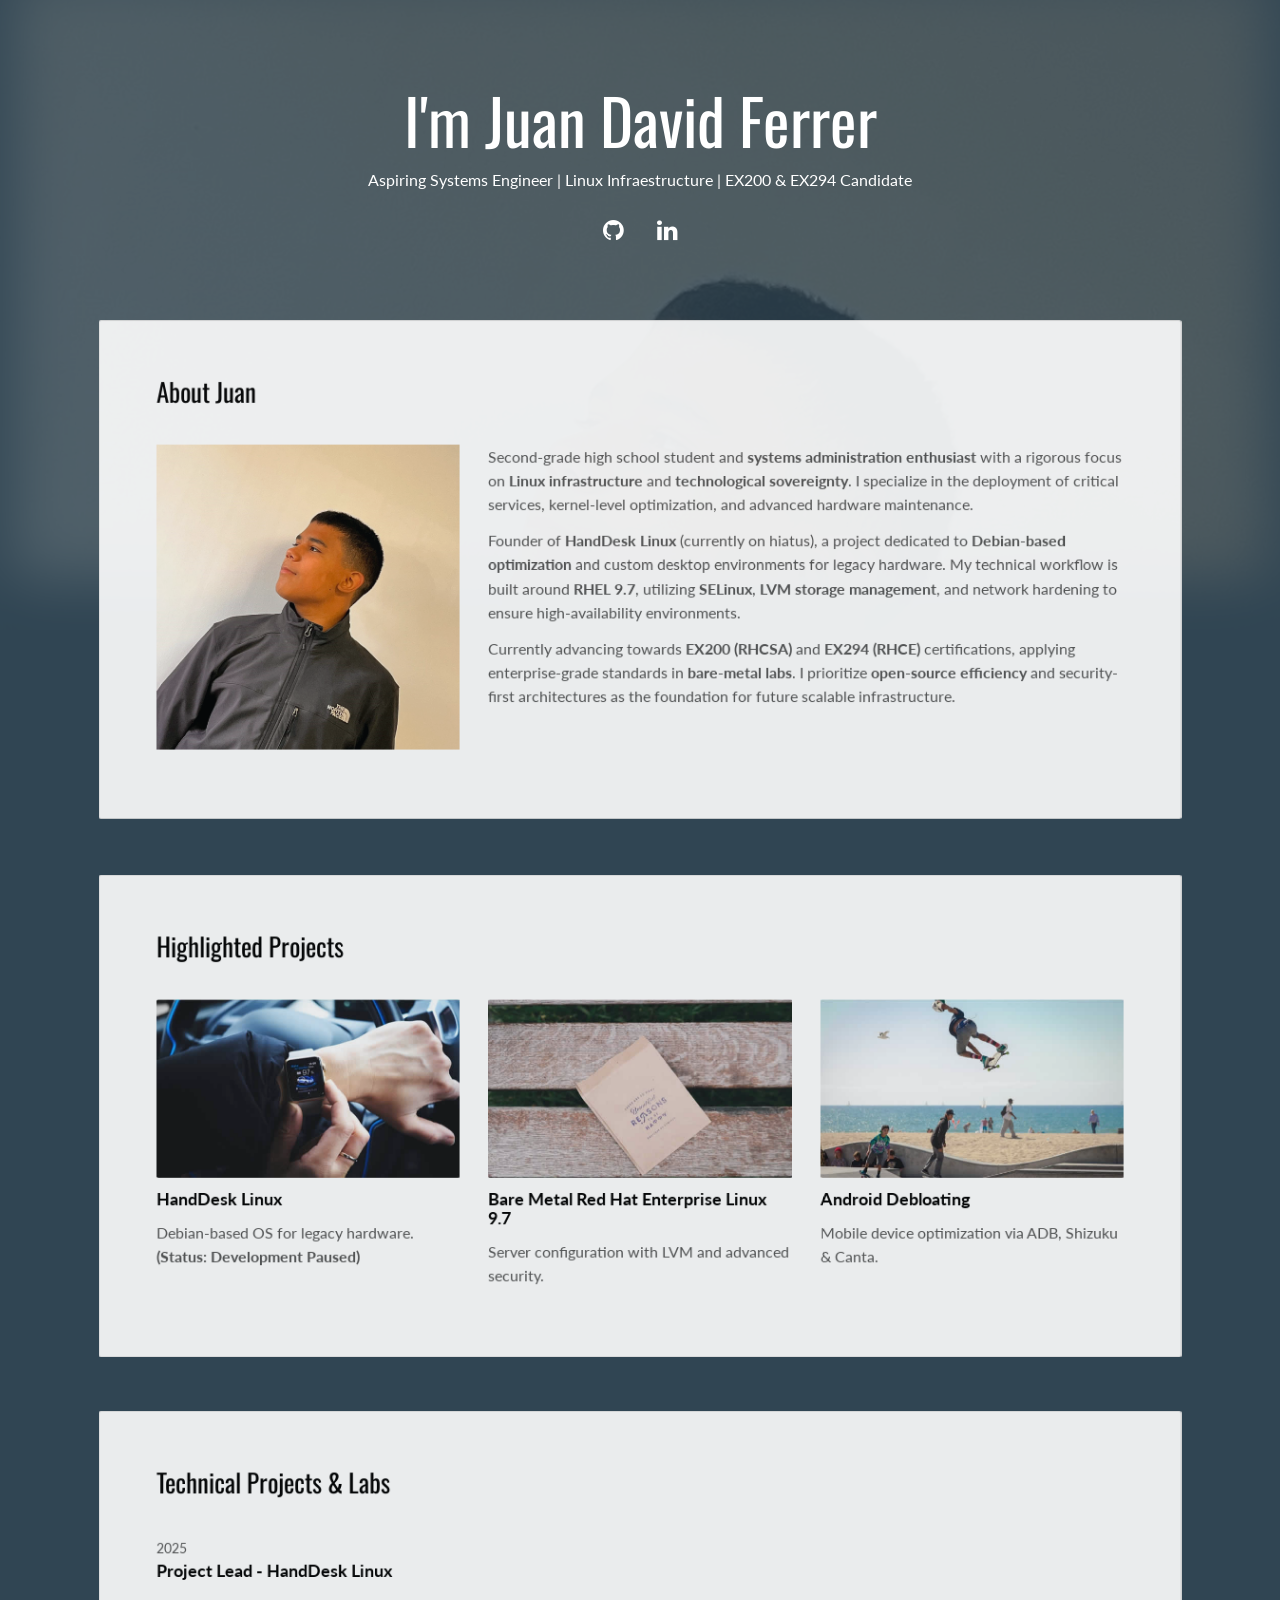
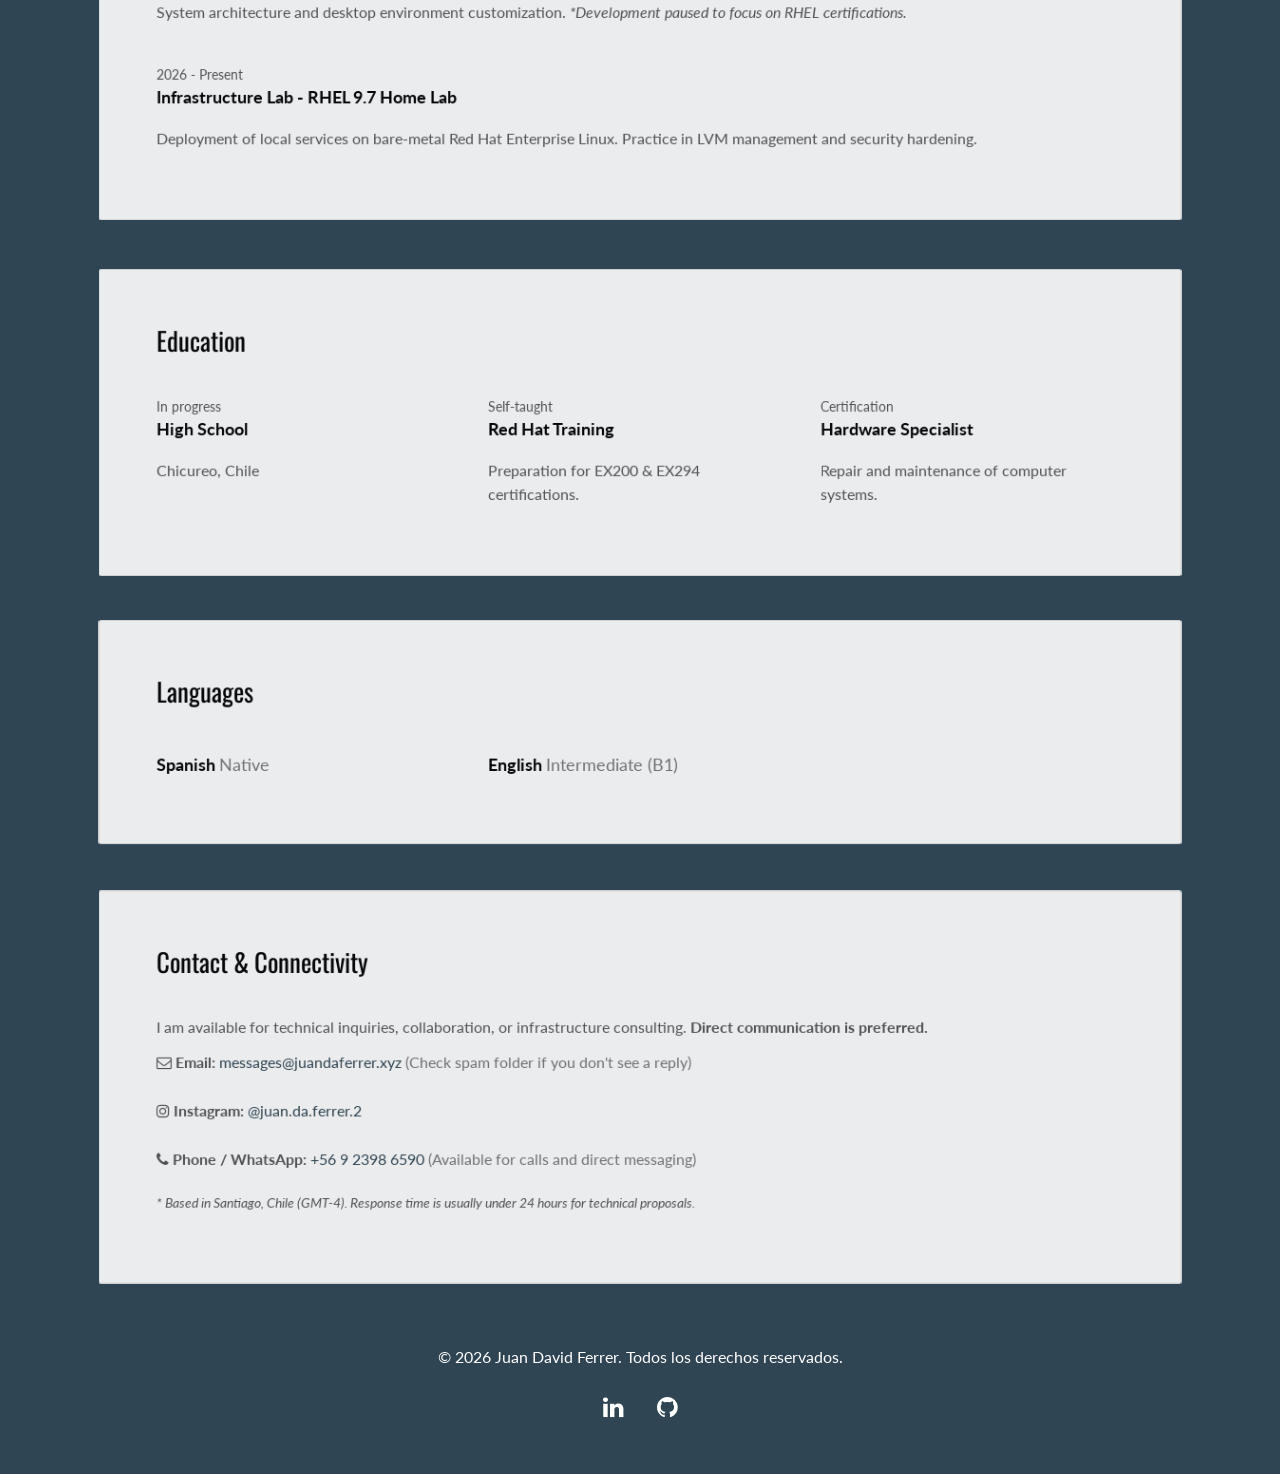
==== index.html @ 6fca6516 "Update index.html" ====
<!DOCTYPE html>
<html lang="en">

<head>
  <meta charset="UTF-8">
  <meta content="IE=edge" http-equiv="X-UA-Compatible">
  <meta content="width=device-width,initial-scale=1" name="viewport">
  <meta content="Professional Portfolio of Juan David - SysAdmin & Red Hat Engineer Candidate" name="description">
  <meta name="google" content="notranslate" />
  <title>Juan David | SysAdmin & Linux Specialist</title>

  <link rel="apple-touch-icon" sizes="180x180" href="./assets/apple-icon-180x180.png">
  <link href="./assets/favicon.ico" rel="icon">
  <link href="./main.d8e0d294.css" rel="stylesheet">
</head>
<body class="">

  <div class="background-color-layer" style="background-image: url('assets/images/img-01.jpg')"></div>
  <main class="content-wrapper">
    <header class="white-text-container section-container">
      <div class="text-center">
        <h1>I'm Juan David Ferrer</h1>
        <p>Aspiring Systems Engineer | Linux Infraestructure |  EX200 & EX294  Candidate</p>
        <p>
          <a class="fa-icon fa-icon-2x" href="https://github.com/" title="GitHub">
            <i class="fa fa-github"></i>
          </a>
          <a class="fa-icon fa-icon-2x" href="https://linkedin.com/" title="LinkedIn">
            <i class="fa fa-linkedin"></i>
          </a>
        </p>
      </div>
    </header>

    <div class="container">
      <div class="row">
        <div class="col-xs-12">

          <div class="card">
            <div class="card-block">
              <h2>About Juan</h2>
              <div class="row">
                <div class="col-md-4">
                  <p><img src="./assets/images/img-01.jpg" class="img-responsive" alt="Juan David Ferrer"></p>
                </div>
                  <div class="col-md-8">
                <p>
                  Second-grade high school student and <strong>systems administration enthusiast</strong> with a rigorous focus on 
                  <strong>Linux infrastructure</strong> and <strong>technological sovereignty</strong>. I specialize in the 
                  deployment of critical services, kernel-level optimization, and advanced hardware maintenance.
                </p>
                <p>
                Founder of <strong>HandDesk Linux</strong> (currently on hiatus), a project dedicated to <strong>Debian-based 
                optimization</strong> and custom desktop environments for legacy hardware. My technical workflow is built 
                around <strong>RHEL 9.7</strong>, utilizing <strong>SELinux</strong>, <strong>LVM storage management</strong>, 
                and network hardening to ensure high-availability environments.
                </p>
                <p>
                  Currently advancing towards <strong>EX200 (RHCSA)</strong> and <strong>EX294 (RHCE)</strong> certifications, 
                  applying enterprise-grade standards in <strong>bare-metal labs</strong>. I prioritize <strong>open-source 
                  efficiency</strong> and security-first architectures as the foundation for future scalable infrastructure.
                  </p>
                </div>
              </div>
            </div>
          </div>

          <div class="card">
            <div class="card-block">
              <h2>Highlighted Projects</h2>
              <div class="row">
                <div class="col-md-4">
                  <img src="./assets/images/img-02.jpg" class="img-responsive" alt="HandDesk Linux">
                  <h3 class="h5">HandDesk Linux</h3>
                  <p>Debian-based OS for legacy hardware. <strong>(Status: Development Paused)</strong></p>
                </div>
                <div class="col-md-4">
                  <img src="./assets/images/img-03.jpg" class="img-responsive" alt="RHEL Server">
                  <h3 class="h5">Bare Metal Red Hat Enterprise Linux 9.7</h3>
                  <p>Server configuration with LVM and advanced security.</p>
                </div>
                <div class="col-md-4">
                  <img src="./assets/images/img-04.jpg" class="img-responsive" alt="Android Modding">
                  <h3 class="h5">Android Debloating</h3>
                  <p>Mobile device optimization via ADB, Shizuku & Canta.</p>
                </div>
              </div>
            </div>
          </div>

            <div class="card">
              <div class="card-block">
                <h2>Technical Projects & Labs</h2>
                  <div class="work-experience">
                  <small class="date">2025</small>
                   <h3 class="h5 date-title">Project Lead - <strong>HandDesk Linux</strong></h3>
                     <p>System architecture and desktop environment customization. <em>*Development paused to focus on RHEL certifications.</em></p>
                    </div>
                     <div class="work-experience">
                       <small class="date">2026 - Present</small>
                     <h3 class="h5 date-title">Infrastructure Lab - <strong>RHEL 9.7 Home Lab</strong></h3>
                   <p>Deployment of local services on bare-metal Red Hat Enterprise Linux. Practice in LVM management and security hardening.</p>
                </div>

              </div> 
            </div> <div class="card">
              <div class="card-block">
                <h2>Education</h2>
                <div class="row">
                  <div class="col-md-4">
                    <div class="education-experience">
                      <small class="date">In progress</small>
                      <h3 class="h5 date-title">High School</h3>
                      <p>Chicureo, Chile</p>
                    </div>
                  </div>
                  <div class="col-md-4">
                    <div class="education-experience">
                      <small class="date">Self-taught</small>
                      <h3 class="h5 date-title">Red Hat Training</h3>
                      <p>Preparation for EX200 & EX294 certifications.</p>
                    </div>
                  </div>
                  <div class="col-md-4">
                    <div class="education-experience">
                      <small class="date">Certification</small>
                      <h3 class="h5 date-title">Hardware Specialist</h3>
                      <p>Repair and maintenance of computer systems.</p>
                    </div>
                  </div>
                </div>
              </div>
            </div>
            
            <div class="card">
              <div class="card-block">
                <h2>Languages</h2>
                <div class="row">
                  <div class="col-md-4">
                    <div class="language-experience">
                      <h3 class="h5">Spanish <small>Native</small></h3>
                    </div>
                  </div>
                  <div class="col-md-4">
                    <div class="language-experience">
                      <h3 class="h5">English <small>Intermediate (B1)</small></h3>
                    </div>
                  </div>
                </div>
              </div>
            </div>
          <div class="card">
            <div class="card-block">
              <h2>Contact & Connectivity</h2>
              <div class="row">
                <div class="col-md-12">
                  <p>I am available for technical inquiries, collaboration, or infrastructure consulting. <strong>Direct communication is preferred.</strong></p>
                  
                  <ul class="list-unstyled">
                    <li>
                      <i class="fa fa-envelope-o" aria-hidden="true"></i>
                      <strong> Email:</strong> <a href="mailto:messages@juandaferrer.xyz">messages@juandaferrer.xyz</a> 
                      <span class="text-muted">(Check spam folder if you don't see a reply)</span>
                    </li>
                    <br>
                    <li>
                      <i class="fa fa-instagram" aria-hidden="true"></i>
                      <strong> Instagram:</strong> <a href="https://instagram.com/juan.da.ferrer.2" target="_blank">@juan.da.ferrer.2</a>
                    </li>
                    <br>
                    <li>
                      <i class="fa fa-phone" aria-hidden="true"></i>
                      <strong> Phone / WhatsApp:</strong> <a href="tel:+56923986590">+56 9 2398 6590</a> 
                      <span class="text-muted">(Available for calls and direct messaging)</span>
                    </li>
                  </ul>

                  <div class="work-experience" style="margin-top: 20px;">
                    <p><small><em>* Based in Santiago, Chile (GMT-4). Response time is usually under 24 hours for technical proposals.</em></small></p>
                  </div>
                </div>
              </div>
            </div>
          </div>

        </div>
      </div>
    </div>
  </main>

  <footer class="footer-container white-text-container text-center">
    <div class="container">
      <div class="row">
        <div class="col-xs-12">
          <p>© 2026 Juan David Ferrer. Todos los derechos reservados.</p>
          <p>
            <a class="fa-icon fa-icon-2x" href="https://linkedin.com/" title="LinkedIn">
              <i class="fa fa-linkedin"></i>
            </a>
            <a class="fa-icon fa-icon-2x" href="https://github.com/" title="GitHub">
              <i class="fa fa-github"></i>
            </a>
          </p>
        </div>
      </div>
    </div>
  </footer>

  <script>
    document.addEventListener("DOMContentLoaded", function (event) {
      scrollRevelation('.card');
    });
  </script>
  <script type="text/javascript" src="./main.bc58148c.js"></script>
</body>
</html>
---- main.d8e0d294.css ----
@import url(https://fonts.googleapis.com/css?family=Lato:400,700|Oswald);@import url(https://maxcdn.bootstrapcdn.com/font-awesome/4.7.0/css/font-awesome.min.css);/*!
 * Bootstrap v3.3.7 (http://getbootstrap.com)
 * Copyright 2011-2016 Twitter, Inc.
 * Licensed under MIT (https://github.com/twbs/bootstrap/blob/master/LICENSE)
 */
/*! normalize.css v3.0.3 | MIT License | github.com/necolas/normalize.css */html{font-family:sans-serif;-ms-text-size-adjust:100%;-webkit-text-size-adjust:100%}body{margin:0}article,aside,details,figcaption,figure,footer,header,hgroup,main,menu,nav,section,summary{display:block}audio,canvas,progress,video{display:inline-block;vertical-align:baseline}audio:not([controls]){display:none;height:0}[hidden],template{display:none}a{background-color:transparent}a:active,a:hover{outline:0}abbr[title]{border-bottom:1px dotted}b,strong{font-weight:700}dfn{font-style:italic}h1{font-size:2em;margin:.67em 0}mark{background:#ff0;color:#000}small{font-size:80%}sub,sup{font-size:75%;line-height:0;position:relative;vertical-align:baseline}sup{top:-.5em}sub{bottom:-.25em}img{border:0}svg:not(:root){overflow:hidden}figure{margin:1em 40px}hr{box-sizing:content-box;height:0}pre{overflow:auto}code,kbd,pre,samp{font-family:monospace,monospace;font-size:1em}button,input,optgroup,select,textarea{color:inherit;font:inherit;margin:0}button{overflow:visible}button,select{text-transform:none}button,html input[type=button],input[type=reset],input[type=submit]{-webkit-appearance:button;cursor:pointer}button[disabled],html input[disabled]{cursor:default}button::-moz-focus-inner,input::-moz-focus-inner{border:0;padding:0}input{line-height:normal}input[type=checkbox],input[type=radio]{box-sizing:border-box;padding:0}input[type=number]::-webkit-inner-spin-button,input[type=number]::-webkit-outer-spin-button{height:auto}input[type=search]{-webkit-appearance:textfield;box-sizing:content-box}input[type=search]::-webkit-search-cancel-button,input[type=search]::-webkit-search-decoration{-webkit-appearance:none}fieldset{border:1px solid silver;margin:0 2px;padding:.35em .625em .75em}textarea{overflow:auto}optgroup{font-weight:700}table{border-collapse:collapse;border-spacing:0}td,th{padding:0}

/*! Source: https://github.com/h5bp/html5-boilerplate/blob/master/src/css/main.css */@media print{*,:after,:before{background:transparent!important;color:#000!important;box-shadow:none!important;text-shadow:none!important}a,a:visited{text-decoration:underline}a[href]:after{content:" (" attr(href) ")"}abbr[title]:after{content:" (" attr(title) ")"}a[href^="#"]:after,a[href^="javascript:"]:after{content:""}blockquote,pre{border:1px solid #999;page-break-inside:avoid}thead{display:table-header-group}img,tr{page-break-inside:avoid}img{max-width:100%!important}h2,h3,p{orphans:3;widows:3}h2,h3{page-break-after:avoid}.navbar{display:none}.btn>.caret,.dropup>.btn>.caret{border-top-color:#000!important}.label{border:1px solid #000}.table{border-collapse:collapse!important}.table td,.table th{background-color:#fff!important}.table-bordered td,.table-bordered th{border:1px solid #ddd!important}}*,:after,:before{-webkit-box-sizing:border-box;-moz-box-sizing:border-box;box-sizing:border-box}html{font-size:10px;-webkit-tap-highlight-color:transparent}body{font-family:Lato,Helvetica,Arial,sans-serif;font-size:16px;line-height:1.58;color:#555;background-color:#fff}button,input,select,textarea{font-family:inherit;font-size:inherit;line-height:inherit}a{color:#304553;text-decoration:none}a:focus,a:hover{color:#b30043;text-decoration:underline}a:focus{outline:5px auto -webkit-focus-ring-color;outline-offset:-2px}figure{margin:0}img{vertical-align:middle}.img-responsive{display:block;max-width:100%;height:auto}.img-rounded{border-radius:6px}.img-thumbnail{padding:4px;line-height:1.58;background-color:#fff;border:1px solid #ddd;border-radius:4px;-webkit-transition:all .2s ease-in-out;-o-transition:all .2s ease-in-out;transition:all .2s ease-in-out;display:inline-block;max-width:100%;height:auto}.img-circle{border-radius:50%}hr{margin-top:25px;margin-bottom:25px;border:0;border-top:1px solid #eee}.sr-only{position:absolute;width:1px;height:1px;margin:-1px;padding:0;overflow:hidden;clip:rect(0,0,0,0);border:0}.sr-only-focusable:active,.sr-only-focusable:focus{position:static;width:auto;height:auto;margin:0;overflow:visible;clip:auto}[role=button]{cursor:pointer}.h1,.h2,.h3,.h4,.h5,.h6,h1,h2,h3,h4,h5,h6{font-family:Oswald,Helvetica,Arial,sans-serif;font-weight:400;line-height:1.1;color:#000}.h1 .small,.h1 small,.h2 .small,.h2 small,.h3 .small,.h3 small,.h4 .small,.h4 small,.h5 .small,.h5 small,.h6 .small,.h6 small,h1 .small,h1 small,h2 .small,h2 small,h3 .small,h3 small,h4 .small,h4 small,h5 .small,h5 small,h6 .small,h6 small{font-weight:400;line-height:1;color:#777}.h1,.h2,.h3,h1,h2,h3{margin-top:25px;margin-bottom:12.5px}.h1 .small,.h1 small,.h2 .small,.h2 small,.h3 .small,.h3 small,h1 .small,h1 small,h2 .small,h2 small,h3 .small,h3 small{font-size:65%}.h4,.h5,.h6,h4,h5,h6{margin-top:12.5px;margin-bottom:12.5px}.h4 .small,.h4 small,.h5 .small,.h5 small,.h6 .small,.h6 small,h4 .small,h4 small,h5 .small,h5 small,h6 .small,h6 small{font-size:75%}.h1,h1{font-size:63px}.h2,h2{font-size:27px}.h3,.h4,h3,h4{font-size:20px}.h5,h5{font-size:18px}.h6,h6{font-size:14px}p{margin:0 0 12.5px}.lead{margin-bottom:25px;font-size:18px;font-weight:300;line-height:1.4}@media (min-width:768px){.lead{font-size:24px}}.small,small{font-size:87%}.mark,mark{background-color:#fcf8e3;padding:.2em}.text-left{text-align:left}.text-right{text-align:right}.text-center{text-align:center}.text-justify{text-align:justify}.text-nowrap{white-space:nowrap}.text-lowercase{text-transform:lowercase}.initialism,.text-uppercase{text-transform:uppercase}.text-capitalize{text-transform:capitalize}.text-muted{color:#777}.text-primary{color:#304553}a.text-primary:focus,a.text-primary:hover{color:#cc004d}.text-success{color:#fff}a.text-success:focus,a.text-success:hover{color:#e6e6e6}.text-info{color:#31708f}a.text-info:focus,a.text-info:hover{color:#245269}.text-warning{color:#8a6d3b}a.text-warning:focus,a.text-warning:hover{color:#66512c}.text-danger{color:#fff}a.text-danger:focus,a.text-danger:hover{color:#e6e6e6}.bg-primary{color:#fff;background-color:#304553}a.bg-primary:focus,a.bg-primary:hover{background-color:#cc004d}.bg-success{background-color:#87e329}a.bg-success:focus,a.bg-success:hover{background-color:#6dc019}.bg-info{background-color:#d9edf7}a.bg-info:focus,a.bg-info:hover{background-color:#afd9ee}.bg-warning{background-color:#fcf8e3}a.bg-warning:focus,a.bg-warning:hover{background-color:#f7ecb5}.bg-danger{background-color:#ff2c74}a.bg-danger:focus,a.bg-danger:hover{background-color:#f80055}.page-header{padding-bottom:11.5px;margin:50px 0 25px;border-bottom:1px solid #eee}ol,ul{margin-top:0;margin-bottom:12.5px}ol ol,ol ul,ul ol,ul ul{margin-bottom:0}.list-inline,.list-unstyled{padding-left:0;list-style:none}.list-inline{margin-left:-5px}.list-inline>li{display:inline-block;padding-left:5px;padding-right:5px}dl{margin-top:0;margin-bottom:25px}dd,dt{line-height:1.58}dt{font-weight:700}dd{margin-left:0}.dl-horizontal dd:after,.dl-horizontal dd:before{content:" ";display:table}.dl-horizontal dd:after{clear:both}@media (min-width:768px){.dl-horizontal dt{float:left;width:160px;clear:left;text-align:right;overflow:hidden;text-overflow:ellipsis;white-space:nowrap}.dl-horizontal dd{margin-left:180px}}abbr[data-original-title],abbr[title]{cursor:help;border-bottom:1px dotted #777}.initialism{font-size:90%}blockquote{padding:12.5px 25px;margin:0 0 25px;font-size:20px;border-left:5px solid #eee}blockquote ol:last-child,blockquote p:last-child,blockquote ul:last-child{margin-bottom:0}blockquote .small,blockquote footer,blockquote small{display:block;font-size:80%;line-height:1.58;color:#777}blockquote .small:before,blockquote footer:before,blockquote small:before{content:"\2014   \A0"}.blockquote-reverse,blockquote.pull-right{padding-right:15px;padding-left:0;border-right:5px solid #eee;border-left:0;text-align:right}.blockquote-reverse .small:before,.blockquote-reverse footer:before,.blockquote-reverse small:before,blockquote.pull-right .small:before,blockquote.pull-right footer:before,blockquote.pull-right small:before{content:""}.blockquote-reverse .small:after,.blockquote-reverse footer:after,.blockquote-reverse small:after,blockquote.pull-right .small:after,blockquote.pull-right footer:after,blockquote.pull-right small:after{content:"\A0   \2014"}address{margin-bottom:25px;font-style:normal;line-height:1.58}code,kbd,pre,samp{font-family:Menlo,Monaco,Consolas,Courier New,monospace}code{color:#c7254e;background-color:#f9f2f4;border-radius:4px}code,kbd{padding:2px 4px;font-size:90%}kbd{color:#fff;background-color:#333;border-radius:3px;box-shadow:inset 0 -1px 0 rgba(0,0,0,.25)}kbd kbd{padding:0;font-size:100%;font-weight:700;box-shadow:none}pre{display:block;padding:12px;margin:0 0 12.5px;font-size:15px;line-height:1.58;word-break:break-all;word-wrap:break-word;color:#333;background-color:#f5f5f5;border:1px solid #ccc;border-radius:4px}pre code{padding:0;font-size:inherit;color:inherit;white-space:pre-wrap;background-color:transparent;border-radius:0}.pre-scrollable{max-height:340px;overflow-y:scroll}.container{margin-right:auto;margin-left:auto;padding-left:15px;padding-right:15px}.container:after,.container:before{content:" ";display:table}.container:after{clear:both}@media (min-width:768px){.container{width:750px}}@media (min-width:992px){.container{width:970px}}@media (min-width:1200px){.container{width:1170px}}.container-fluid{margin-right:auto;margin-left:auto;padding-left:15px;padding-right:15px}.container-fluid:after,.container-fluid:before{content:" ";display:table}.container-fluid:after{clear:both}.row{margin-left:-15px;margin-right:-15px}.row:after,.row:before{content:" ";display:table}.row:after{clear:both}.col-lg-1,.col-lg-2,.col-lg-3,.col-lg-4,.col-lg-5,.col-lg-6,.col-lg-7,.col-lg-8,.col-lg-9,.col-lg-10,.col-lg-11,.col-lg-12,.col-md-1,.col-md-2,.col-md-3,.col-md-4,.col-md-5,.col-md-6,.col-md-7,.col-md-8,.col-md-9,.col-md-10,.col-md-11,.col-md-12,.col-sm-1,.col-sm-2,.col-sm-3,.col-sm-4,.col-sm-5,.col-sm-6,.col-sm-7,.col-sm-8,.col-sm-9,.col-sm-10,.col-sm-11,.col-sm-12,.col-xs-1,.col-xs-2,.col-xs-3,.col-xs-4,.col-xs-5,.col-xs-6,.col-xs-7,.col-xs-8,.col-xs-9,.col-xs-10,.col-xs-11,.col-xs-12{position:relative;min-height:1px;padding-left:15px;padding-right:15px}.col-xs-1,.col-xs-2,.col-xs-3,.col-xs-4,.col-xs-5,.col-xs-6,.col-xs-7,.col-xs-8,.col-xs-9,.col-xs-10,.col-xs-11,.col-xs-12{float:left}.col-xs-1{width:8.33333%}.col-xs-2{width:16.66667%}.col-xs-3{width:25%}.col-xs-4{width:33.33333%}.col-xs-5{width:41.66667%}.col-xs-6{width:50%}.col-xs-7{width:58.33333%}.col-xs-8{width:66.66667%}.col-xs-9{width:75%}.col-xs-10{width:83.33333%}.col-xs-11{width:91.66667%}.col-xs-12{width:100%}.col-xs-pull-0{right:auto}.col-xs-pull-1{right:8.33333%}.col-xs-pull-2{right:16.66667%}.col-xs-pull-3{right:25%}.col-xs-pull-4{right:33.33333%}.col-xs-pull-5{right:41.66667%}.col-xs-pull-6{right:50%}.col-xs-pull-7{right:58.33333%}.col-xs-pull-8{right:66.66667%}.col-xs-pull-9{right:75%}.col-xs-pull-10{right:83.33333%}.col-xs-pull-11{right:91.66667%}.col-xs-pull-12{right:100%}.col-xs-push-0{left:auto}.col-xs-push-1{left:8.33333%}.col-xs-push-2{left:16.66667%}.col-xs-push-3{left:25%}.col-xs-push-4{left:33.33333%}.col-xs-push-5{left:41.66667%}.col-xs-push-6{left:50%}.col-xs-push-7{left:58.33333%}.col-xs-push-8{left:66.66667%}.col-xs-push-9{left:75%}.col-xs-push-10{left:83.33333%}.col-xs-push-11{left:91.66667%}.col-xs-push-12{left:100%}.col-xs-offset-0{margin-left:0}.col-xs-offset-1{margin-left:8.33333%}.col-xs-offset-2{margin-left:16.66667%}.col-xs-offset-3{margin-left:25%}.col-xs-offset-4{margin-left:33.33333%}.col-xs-offset-5{margin-left:41.66667%}.col-xs-offset-6{margin-left:50%}.col-xs-offset-7{margin-left:58.33333%}.col-xs-offset-8{margin-left:66.66667%}.col-xs-offset-9{margin-left:75%}.col-xs-offset-10{margin-left:83.33333%}.col-xs-offset-11{margin-left:91.66667%}.col-xs-offset-12{margin-left:100%}@media (min-width:768px){.col-sm-1,.col-sm-2,.col-sm-3,.col-sm-4,.col-sm-5,.col-sm-6,.col-sm-7,.col-sm-8,.col-sm-9,.col-sm-10,.col-sm-11,.col-sm-12{float:left}.col-sm-1{width:8.33333%}.col-sm-2{width:16.66667%}.col-sm-3{width:25%}.col-sm-4{width:33.33333%}.col-sm-5{width:41.66667%}.col-sm-6{width:50%}.col-sm-7{width:58.33333%}.col-sm-8{width:66.66667%}.col-sm-9{width:75%}.col-sm-10{width:83.33333%}.col-sm-11{width:91.66667%}.col-sm-12{width:100%}.col-sm-pull-0{right:auto}.col-sm-pull-1{right:8.33333%}.col-sm-pull-2{right:16.66667%}.col-sm-pull-3{right:25%}.col-sm-pull-4{right:33.33333%}.col-sm-pull-5{right:41.66667%}.col-sm-pull-6{right:50%}.col-sm-pull-7{right:58.33333%}.col-sm-pull-8{right:66.66667%}.col-sm-pull-9{right:75%}.col-sm-pull-10{right:83.33333%}.col-sm-pull-11{right:91.66667%}.col-sm-pull-12{right:100%}.col-sm-push-0{left:auto}.col-sm-push-1{left:8.33333%}.col-sm-push-2{left:16.66667%}.col-sm-push-3{left:25%}.col-sm-push-4{left:33.33333%}.col-sm-push-5{left:41.66667%}.col-sm-push-6{left:50%}.col-sm-push-7{left:58.33333%}.col-sm-push-8{left:66.66667%}.col-sm-push-9{left:75%}.col-sm-push-10{left:83.33333%}.col-sm-push-11{left:91.66667%}.col-sm-push-12{left:100%}.col-sm-offset-0{margin-left:0}.col-sm-offset-1{margin-left:8.33333%}.col-sm-offset-2{margin-left:16.66667%}.col-sm-offset-3{margin-left:25%}.col-sm-offset-4{margin-left:33.33333%}.col-sm-offset-5{margin-left:41.66667%}.col-sm-offset-6{margin-left:50%}.col-sm-offset-7{margin-left:58.33333%}.col-sm-offset-8{margin-left:66.66667%}.col-sm-offset-9{margin-left:75%}.col-sm-offset-10{margin-left:83.33333%}.col-sm-offset-11{margin-left:91.66667%}.col-sm-offset-12{margin-left:100%}}@media (min-width:992px){.col-md-1,.col-md-2,.col-md-3,.col-md-4,.col-md-5,.col-md-6,.col-md-7,.col-md-8,.col-md-9,.col-md-10,.col-md-11,.col-md-12{float:left}.col-md-1{width:8.33333%}.col-md-2{width:16.66667%}.col-md-3{width:25%}.col-md-4{width:33.33333%}.col-md-5{width:41.66667%}.col-md-6{width:50%}.col-md-7{width:58.33333%}.col-md-8{width:66.66667%}.col-md-9{width:75%}.col-md-10{width:83.33333%}.col-md-11{width:91.66667%}.col-md-12{width:100%}.col-md-pull-0{right:auto}.col-md-pull-1{right:8.33333%}.col-md-pull-2{right:16.66667%}.col-md-pull-3{right:25%}.col-md-pull-4{right:33.33333%}.col-md-pull-5{right:41.66667%}.col-md-pull-6{right:50%}.col-md-pull-7{right:58.33333%}.col-md-pull-8{right:66.66667%}.col-md-pull-9{right:75%}.col-md-pull-10{right:83.33333%}.col-md-pull-11{right:91.66667%}.col-md-pull-12{right:100%}.col-md-push-0{left:auto}.col-md-push-1{left:8.33333%}.col-md-push-2{left:16.66667%}.col-md-push-3{left:25%}.col-md-push-4{left:33.33333%}.col-md-push-5{left:41.66667%}.col-md-push-6{left:50%}.col-md-push-7{left:58.33333%}.col-md-push-8{left:66.66667%}.col-md-push-9{left:75%}.col-md-push-10{left:83.33333%}.col-md-push-11{left:91.66667%}.col-md-push-12{left:100%}.col-md-offset-0{margin-left:0}.col-md-offset-1{margin-left:8.33333%}.col-md-offset-2{margin-left:16.66667%}.col-md-offset-3{margin-left:25%}.col-md-offset-4{margin-left:33.33333%}.col-md-offset-5{margin-left:41.66667%}.col-md-offset-6{margin-left:50%}.col-md-offset-7{margin-left:58.33333%}.col-md-offset-8{margin-left:66.66667%}.col-md-offset-9{margin-left:75%}.col-md-offset-10{margin-left:83.33333%}.col-md-offset-11{margin-left:91.66667%}.col-md-offset-12{margin-left:100%}}@media (min-width:1200px){.col-lg-1,.col-lg-2,.col-lg-3,.col-lg-4,.col-lg-5,.col-lg-6,.col-lg-7,.col-lg-8,.col-lg-9,.col-lg-10,.col-lg-11,.col-lg-12{float:left}.col-lg-1{width:8.33333%}.col-lg-2{width:16.66667%}.col-lg-3{width:25%}.col-lg-4{width:33.33333%}.col-lg-5{width:41.66667%}.col-lg-6{width:50%}.col-lg-7{width:58.33333%}.col-lg-8{width:66.66667%}.col-lg-9{width:75%}.col-lg-10{width:83.33333%}.col-lg-11{width:91.66667%}.col-lg-12{width:100%}.col-lg-pull-0{right:auto}.col-lg-pull-1{right:8.33333%}.col-lg-pull-2{right:16.66667%}.col-lg-pull-3{right:25%}.col-lg-pull-4{right:33.33333%}.col-lg-pull-5{right:41.66667%}.col-lg-pull-6{right:50%}.col-lg-pull-7{right:58.33333%}.col-lg-pull-8{right:66.66667%}.col-lg-pull-9{right:75%}.col-lg-pull-10{right:83.33333%}.col-lg-pull-11{right:91.66667%}.col-lg-pull-12{right:100%}.col-lg-push-0{left:auto}.col-lg-push-1{left:8.33333%}.col-lg-push-2{left:16.66667%}.col-lg-push-3{left:25%}.col-lg-push-4{left:33.33333%}.col-lg-push-5{left:41.66667%}.col-lg-push-6{left:50%}.col-lg-push-7{left:58.33333%}.col-lg-push-8{left:66.66667%}.col-lg-push-9{left:75%}.col-lg-push-10{left:83.33333%}.col-lg-push-11{left:91.66667%}.col-lg-push-12{left:100%}.col-lg-offset-0{margin-left:0}.col-lg-offset-1{margin-left:8.33333%}.col-lg-offset-2{margin-left:16.66667%}.col-lg-offset-3{margin-left:25%}.col-lg-offset-4{margin-left:33.33333%}.col-lg-offset-5{margin-left:41.66667%}.col-lg-offset-6{margin-left:50%}.col-lg-offset-7{margin-left:58.33333%}.col-lg-offset-8{margin-left:66.66667%}.col-lg-offset-9{margin-left:75%}.col-lg-offset-10{margin-left:83.33333%}.col-lg-offset-11{margin-left:91.66667%}.col-lg-offset-12{margin-left:100%}}table{background-color:transparent}caption{padding-top:8px;padding-bottom:8px;color:#777}caption,th{text-align:left}.table{width:100%;max-width:100%;margin-bottom:25px}.table>tbody>tr>td,.table>tbody>tr>th,.table>tfoot>tr>td,.table>tfoot>tr>th,.table>thead>tr>td,.table>thead>tr>th{padding:8px;line-height:1.58;vertical-align:top;border-top:1px solid #ddd}.table>thead>tr>th{vertical-align:bottom;border-bottom:2px solid #ddd}.table>caption+thead>tr:first-child>td,.table>caption+thead>tr:first-child>th,.table>colgroup+thead>tr:first-child>td,.table>colgroup+thead>tr:first-child>th,.table>thead:first-child>tr:first-child>td,.table>thead:first-child>tr:first-child>th{border-top:0}.table>tbody+tbody{border-top:2px solid #ddd}.table .table{background-color:#fff}.table-condensed>tbody>tr>td,.table-condensed>tbody>tr>th,.table-condensed>tfoot>tr>td,.table-condensed>tfoot>tr>th,.table-condensed>thead>tr>td,.table-condensed>thead>tr>th{padding:5px}.table-bordered,.table-bordered>tbody>tr>td,.table-bordered>tbody>tr>th,.table-bordered>tfoot>tr>td,.table-bordered>tfoot>tr>th,.table-bordered>thead>tr>td,.table-bordered>thead>tr>th{border:1px solid #ddd}.table-bordered>thead>tr>td,.table-bordered>thead>tr>th{border-bottom-width:2px}.table-striped>tbody>tr:nth-of-type(odd){background-color:#f9f9f9}.table-hover>tbody>tr:hover{background-color:#f5f5f5}table col[class*=col-]{position:static;float:none;display:table-column}table td[class*=col-],table th[class*=col-]{position:static;float:none;display:table-cell}.table>tbody>tr.active>td,.table>tbody>tr.active>th,.table>tbody>tr>td.active,.table>tbody>tr>th.active,.table>tfoot>tr.active>td,.table>tfoot>tr.active>th,.table>tfoot>tr>td.active,.table>tfoot>tr>th.active,.table>thead>tr.active>td,.table>thead>tr.active>th,.table>thead>tr>td.active,.table>thead>tr>th.active{background-color:#f5f5f5}.table-hover>tbody>tr.active:hover>td,.table-hover>tbody>tr.active:hover>th,.table-hover>tbody>tr:hover>.active,.table-hover>tbody>tr>td.active:hover,.table-hover>tbody>tr>th.active:hover{background-color:#e8e8e8}.table>tbody>tr.success>td,.table>tbody>tr.success>th,.table>tbody>tr>td.success,.table>tbody>tr>th.success,.table>tfoot>tr.success>td,.table>tfoot>tr.success>th,.table>tfoot>tr>td.success,.table>tfoot>tr>th.success,.table>thead>tr.success>td,.table>thead>tr.success>th,.table>thead>tr>td.success,.table>thead>tr>th.success{background-color:#87e329}.table-hover>tbody>tr.success:hover>td,.table-hover>tbody>tr.success:hover>th,.table-hover>tbody>tr:hover>.success,.table-hover>tbody>tr>td.success:hover,.table-hover>tbody>tr>th.success:hover{background-color:#7ad61c}.table>tbody>tr.info>td,.table>tbody>tr.info>th,.table>tbody>tr>td.info,.table>tbody>tr>th.info,.table>tfoot>tr.info>td,.table>tfoot>tr.info>th,.table>tfoot>tr>td.info,.table>tfoot>tr>th.info,.table>thead>tr.info>td,.table>thead>tr.info>th,.table>thead>tr>td.info,.table>thead>tr>th.info{background-color:#d9edf7}.table-hover>tbody>tr.info:hover>td,.table-hover>tbody>tr.info:hover>th,.table-hover>tbody>tr:hover>.info,.table-hover>tbody>tr>td.info:hover,.table-hover>tbody>tr>th.info:hover{background-color:#c4e3f3}.table>tbody>tr.warning>td,.table>tbody>tr.warning>th,.table>tbody>tr>td.warning,.table>tbody>tr>th.warning,.table>tfoot>tr.warning>td,.table>tfoot>tr.warning>th,.table>tfoot>tr>td.warning,.table>tfoot>tr>th.warning,.table>thead>tr.warning>td,.table>thead>tr.warning>th,.table>thead>tr>td.warning,.table>thead>tr>th.warning{background-color:#fcf8e3}.table-hover>tbody>tr.warning:hover>td,.table-hover>tbody>tr.warning:hover>th,.table-hover>tbody>tr:hover>.warning,.table-hover>tbody>tr>td.warning:hover,.table-hover>tbody>tr>th.warning:hover{background-color:#faf2cc}.table>tbody>tr.danger>td,.table>tbody>tr.danger>th,.table>tbody>tr>td.danger,.table>tbody>tr>th.danger,.table>tfoot>tr.danger>td,.table>tfoot>tr.danger>th,.table>tfoot>tr>td.danger,.table>tfoot>tr>th.danger,.table>thead>tr.danger>td,.table>thead>tr.danger>th,.table>thead>tr>td.danger,.table>thead>tr>th.danger{background-color:#ff2c74}.table-hover>tbody>tr.danger:hover>td,.table-hover>tbody>tr.danger:hover>th,.table-hover>tbody>tr:hover>.danger,.table-hover>tbody>tr>td.danger:hover,.table-hover>tbody>tr>th.danger:hover{background-color:#ff1363}.table-responsive{overflow-x:auto;min-height:.01%}@media screen and (max-width:767px){.table-responsive{width:100%;margin-bottom:18.75px;overflow-y:hidden;-ms-overflow-style:-ms-autohiding-scrollbar;border:1px solid #ddd}.table-responsive>.table{margin-bottom:0}.table-responsive>.table>tbody>tr>td,.table-responsive>.table>tbody>tr>th,.table-responsive>.table>tfoot>tr>td,.table-responsive>.table>tfoot>tr>th,.table-responsive>.table>thead>tr>td,.table-responsive>.table>thead>tr>th{white-space:nowrap}.table-responsive>.table-bordered{border:0}.table-responsive>.table-bordered>tbody>tr>td:first-child,.table-responsive>.table-bordered>tbody>tr>th:first-child,.table-responsive>.table-bordered>tfoot>tr>td:first-child,.table-responsive>.table-bordered>tfoot>tr>th:first-child,.table-responsive>.table-bordered>thead>tr>td:first-child,.table-responsive>.table-bordered>thead>tr>th:first-child{border-left:0}.table-responsive>.table-bordered>tbody>tr>td:last-child,.table-responsive>.table-bordered>tbody>tr>th:last-child,.table-responsive>.table-bordered>tfoot>tr>td:last-child,.table-responsive>.table-bordered>tfoot>tr>th:last-child,.table-responsive>.table-bordered>thead>tr>td:last-child,.table-responsive>.table-bordered>thead>tr>th:last-child{border-right:0}.table-responsive>.table-bordered>tbody>tr:last-child>td,.table-responsive>.table-bordered>tbody>tr:last-child>th,.table-responsive>.table-bordered>tfoot>tr:last-child>td,.table-responsive>.table-bordered>tfoot>tr:last-child>th{border-bottom:0}}fieldset{margin:0;min-width:0}fieldset,legend{padding:0;border:0}legend{display:block;width:100%;margin-bottom:25px;font-size:24px;line-height:inherit;color:#333;border-bottom:1px solid #e5e5e5}label{display:inline-block;max-width:100%;margin-bottom:5px;font-weight:700}input[type=search]{-webkit-box-sizing:border-box;-moz-box-sizing:border-box;box-sizing:border-box}input[type=checkbox],input[type=radio]{margin:4px 0 0;margin-top:1px\9;line-height:normal}input[type=file]{display:block}input[type=range]{display:block;width:100%}select[multiple],select[size]{height:auto}input[type=checkbox]:focus,input[type=file]:focus,input[type=radio]:focus{outline:5px auto -webkit-focus-ring-color;outline-offset:-2px}output{padding-top:9px}.form-control,output{display:block;font-size:16px;line-height:1.58;color:#555}.form-control{width:100%;height:43px;padding:8px 16px;background-color:#eee;background-image:none;border:1px solid transparent;border-radius:4px;-webkit-box-shadow:inset 0 1px 1px rgba(0,0,0,.075);box-shadow:inset 0 1px 1px rgba(0,0,0,.075);-webkit-transition:border-color .15s ease-in-out,box-shadow .15s ease-in-out;-o-transition:border-color ease-in-out .15s,box-shadow ease-in-out .15s;transition:border-color .15s ease-in-out,box-shadow .15s ease-in-out}.form-control:focus{border-color:#66afe9;-webkit-box-shadow:inset 0 1px 1px rgba(0,0,0,.075),0 0 8px rgba(102,175,233,.6);box-shadow:inset 0 1px 1px rgba(0,0,0,.075),0 0 8px rgba(102,175,233,.6)}.form-control::-moz-placeholder{color:#999;opacity:1}.form-control:-ms-input-placeholder{color:#999}.form-control::-webkit-input-placeholder{color:#999}.form-control::-ms-expand{border:0;background-color:transparent}.form-control[disabled],.form-control[readonly],fieldset[disabled] .form-control{background-color:#eee;opacity:1}.form-control[disabled],fieldset[disabled] .form-control{cursor:not-allowed}textarea.form-control{height:auto}input[type=search]{-webkit-appearance:none}@media screen and (-webkit-min-device-pixel-ratio:0){input[type=date].form-control,input[type=datetime-local].form-control,input[type=month].form-control,input[type=time].form-control{line-height:43px}.input-group-sm>.input-group-btn>input[type=date].btn,.input-group-sm>.input-group-btn>input[type=datetime-local].btn,.input-group-sm>.input-group-btn>input[type=month].btn,.input-group-sm>.input-group-btn>input[type=time].btn,.input-group-sm>input[type=date].form-control,.input-group-sm>input[type=date].input-group-addon,.input-group-sm>input[type=datetime-local].form-control,.input-group-sm>input[type=datetime-local].input-group-addon,.input-group-sm>input[type=month].form-control,.input-group-sm>input[type=month].input-group-addon,.input-group-sm>input[type=time].form-control,.input-group-sm>input[type=time].input-group-addon,.input-group-sm input[type=date],.input-group-sm input[type=datetime-local],.input-group-sm input[type=month],.input-group-sm input[type=time],input[type=date].input-sm,input[type=datetime-local].input-sm,input[type=month].input-sm,input[type=time].input-sm{line-height:35px}.input-group-lg>.input-group-btn>input[type=date].btn,.input-group-lg>.input-group-btn>input[type=datetime-local].btn,.input-group-lg>.input-group-btn>input[type=month].btn,.input-group-lg>.input-group-btn>input[type=time].btn,.input-group-lg>input[type=date].form-control,.input-group-lg>input[type=date].input-group-addon,.input-group-lg>input[type=datetime-local].form-control,.input-group-lg>input[type=datetime-local].input-group-addon,.input-group-lg>input[type=month].form-control,.input-group-lg>input[type=month].input-group-addon,.input-group-lg>input[type=time].form-control,.input-group-lg>input[type=time].input-group-addon,.input-group-lg input[type=date],.input-group-lg input[type=datetime-local],.input-group-lg input[type=month],.input-group-lg input[type=time],input[type=date].input-lg,input[type=datetime-local].input-lg,input[type=month].input-lg,input[type=time].input-lg{line-height:53px}}.form-group{margin-bottom:15px}.checkbox,.radio{position:relative;display:block;margin-top:10px;margin-bottom:10px}.checkbox label,.radio label{min-height:25px;padding-left:20px;margin-bottom:0;font-weight:400;cursor:pointer}.checkbox-inline input[type=checkbox],.checkbox input[type=checkbox],.radio-inline input[type=radio],.radio input[type=radio]{position:absolute;margin-left:-20px;margin-top:4px\9}.checkbox+.checkbox,.radio+.radio{margin-top:-5px}.checkbox-inline,.radio-inline{position:relative;display:inline-block;padding-left:20px;margin-bottom:0;vertical-align:middle;font-weight:400;cursor:pointer}.checkbox-inline+.checkbox-inline,.radio-inline+.radio-inline{margin-top:0;margin-left:10px}.checkbox-inline.disabled,.checkbox.disabled label,.radio-inline.disabled,.radio.disabled label,fieldset[disabled] .checkbox-inline,fieldset[disabled] .checkbox label,fieldset[disabled] .radio-inline,fieldset[disabled] .radio label,fieldset[disabled] input[type=checkbox],fieldset[disabled] input[type=radio],input[type=checkbox].disabled,input[type=checkbox][disabled],input[type=radio].disabled,input[type=radio][disabled]{cursor:not-allowed}.form-control-static{padding-top:9px;padding-bottom:9px;margin-bottom:0;min-height:41px}.form-control-static.input-lg,.form-control-static.input-sm,.input-group-lg>.form-control-static.form-control,.input-group-lg>.form-control-static.input-group-addon,.input-group-lg>.input-group-btn>.form-control-static.btn,.input-group-sm>.form-control-static.form-control,.input-group-sm>.form-control-static.input-group-addon,.input-group-sm>.input-group-btn>.form-control-static.btn{padding-left:0;padding-right:0}.input-group-sm>.form-control,.input-group-sm>.input-group-addon,.input-group-sm>.input-group-btn>.btn,.input-sm{height:35px;padding:6px 12px;font-size:14px;line-height:1.5;border-radius:3px}.input-group-sm>.input-group-btn>select.btn,.input-group-sm>select.form-control,.input-group-sm>select.input-group-addon,select.input-sm{height:35px;line-height:35px}.input-group-sm>.input-group-btn>select[multiple].btn,.input-group-sm>.input-group-btn>textarea.btn,.input-group-sm>select[multiple].form-control,.input-group-sm>select[multiple].input-group-addon,.input-group-sm>textarea.form-control,.input-group-sm>textarea.input-group-addon,select[multiple].input-sm,textarea.input-sm{height:auto}.form-group-sm .form-control{height:35px;padding:6px 12px;font-size:14px;line-height:1.5;border-radius:3px}.form-group-sm select.form-control{height:35px;line-height:35px}.form-group-sm select[multiple].form-control,.form-group-sm textarea.form-control{height:auto}.form-group-sm .form-control-static{height:35px;min-height:39px;padding:7px 12px;font-size:14px;line-height:1.5}.input-group-lg>.form-control,.input-group-lg>.input-group-addon,.input-group-lg>.input-group-btn>.btn,.input-lg{height:53px;padding:12px 20px;font-size:20px;line-height:1.33333;border-radius:6px}.input-group-lg>.input-group-btn>select.btn,.input-group-lg>select.form-control,.input-group-lg>select.input-group-addon,select.input-lg{height:53px;line-height:53px}.input-group-lg>.input-group-btn>select[multiple].btn,.input-group-lg>.input-group-btn>textarea.btn,.input-group-lg>select[multiple].form-control,.input-group-lg>select[multiple].input-group-addon,.input-group-lg>textarea.form-control,.input-group-lg>textarea.input-group-addon,select[multiple].input-lg,textarea.input-lg{height:auto}.form-group-lg .form-control{height:53px;padding:12px 20px;font-size:20px;line-height:1.33333;border-radius:6px}.form-group-lg select.form-control{height:53px;line-height:53px}.form-group-lg select[multiple].form-control,.form-group-lg textarea.form-control{height:auto}.form-group-lg .form-control-static{height:53px;min-height:45px;padding:13px 20px;font-size:20px;line-height:1.33333}.has-feedback{position:relative}.has-feedback .form-control{padding-right:53.75px}.form-control-feedback{position:absolute;top:0;right:0;z-index:2;display:block;width:43px;height:43px;line-height:43px;text-align:center;pointer-events:none}.form-group-lg .form-control+.form-control-feedback,.input-group-lg+.form-control-feedback,.input-group-lg>.form-control+.form-control-feedback,.input-group-lg>.input-group-addon+.form-control-feedback,.input-group-lg>.input-group-btn>.btn+.form-control-feedback,.input-lg+.form-control-feedback{width:53px;height:53px;line-height:53px}.form-group-sm .form-control+.form-control-feedback,.input-group-sm+.form-control-feedback,.input-group-sm>.form-control+.form-control-feedback,.input-group-sm>.input-group-addon+.form-control-feedback,.input-group-sm>.input-group-btn>.btn+.form-control-feedback,.input-sm+.form-control-feedback{width:35px;height:35px;line-height:35px}.has-success .checkbox,.has-success .checkbox-inline,.has-success.checkbox-inline label,.has-success.checkbox label,.has-success .control-label,.has-success .help-block,.has-success .radio,.has-success .radio-inline,.has-success.radio-inline label,.has-success.radio label{color:#fff}.has-success .form-control{border-color:#fff;-webkit-box-shadow:inset 0 1px 1px rgba(0,0,0,.075);box-shadow:inset 0 1px 1px rgba(0,0,0,.075)}.has-success .form-control:focus{border-color:#e6e6e6;-webkit-box-shadow:inset 0 1px 1px rgba(0,0,0,.075),0 0 6px #fff;box-shadow:inset 0 1px 1px rgba(0,0,0,.075),0 0 6px #fff}.has-success .input-group-addon{color:#fff;border-color:#fff;background-color:#87e329}.has-success .form-control-feedback{color:#fff}.has-warning .checkbox,.has-warning .checkbox-inline,.has-warning.checkbox-inline label,.has-warning.checkbox label,.has-warning .control-label,.has-warning .help-block,.has-warning .radio,.has-warning .radio-inline,.has-warning.radio-inline label,.has-warning.radio label{color:#8a6d3b}.has-warning .form-control{border-color:#8a6d3b;-webkit-box-shadow:inset 0 1px 1px rgba(0,0,0,.075);box-shadow:inset 0 1px 1px rgba(0,0,0,.075)}.has-warning .form-control:focus{border-color:#66512c;-webkit-box-shadow:inset 0 1px 1px rgba(0,0,0,.075),0 0 6px #c0a16b;box-shadow:inset 0 1px 1px rgba(0,0,0,.075),0 0 6px #c0a16b}.has-warning .input-group-addon{color:#8a6d3b;border-color:#8a6d3b;background-color:#fcf8e3}.has-warning .form-control-feedback{color:#8a6d3b}.has-error .checkbox,.has-error .checkbox-inline,.has-error.checkbox-inline label,.has-error.checkbox label,.has-error .control-label,.has-error .help-block,.has-error .radio,.has-error .radio-inline,.has-error.radio-inline label,.has-error.radio label{color:#fff}.has-error .form-control{border-color:#fff;-webkit-box-shadow:inset 0 1px 1px rgba(0,0,0,.075);box-shadow:inset 0 1px 1px rgba(0,0,0,.075)}.has-error .form-control:focus{border-color:#e6e6e6;-webkit-box-shadow:inset 0 1px 1px rgba(0,0,0,.075),0 0 6px #fff;box-shadow:inset 0 1px 1px rgba(0,0,0,.075),0 0 6px #fff}.has-error .input-group-addon{color:#fff;border-color:#fff;background-color:#ff2c74}.has-error .form-control-feedback{color:#fff}.has-feedback label~.form-control-feedback{top:30px}.has-feedback label.sr-only~.form-control-feedback{top:0}.help-block{display:block;margin-top:5px;margin-bottom:10px;color:#959595}@media (min-width:768px){.form-inline .form-group{display:inline-block;margin-bottom:0;vertical-align:middle}.form-inline .form-control{display:inline-block;width:auto;vertical-align:middle}.form-inline .form-control-static{display:inline-block}.form-inline .input-group{display:inline-table;vertical-align:middle}.form-inline .input-group .form-control,.form-inline .input-group .input-group-addon,.form-inline .input-group .input-group-btn{width:auto}.form-inline .input-group>.form-control{width:100%}.form-inline .control-label{margin-bottom:0;vertical-align:middle}.form-inline .checkbox,.form-inline .radio{display:inline-block;margin-top:0;margin-bottom:0;vertical-align:middle}.form-inline .checkbox label,.form-inline .radio label{padding-left:0}.form-inline .checkbox input[type=checkbox],.form-inline .radio input[type=radio]{position:relative;margin-left:0}.form-inline .has-feedback .form-control-feedback{top:0}}.form-horizontal .checkbox,.form-horizontal .checkbox-inline,.form-horizontal .radio,.form-horizontal .radio-inline{margin-top:0;margin-bottom:0;padding-top:9px}.form-horizontal .checkbox,.form-horizontal .radio{min-height:34px}.form-horizontal .form-group{margin-left:-15px;margin-right:-15px}.form-horizontal .form-group:after,.form-horizontal .form-group:before{content:" ";display:table}.form-horizontal .form-group:after{clear:both}@media (min-width:768px){.form-horizontal .control-label{text-align:right;margin-bottom:0;padding-top:9px}}.form-horizontal .has-feedback .form-control-feedback{right:15px}@media (min-width:768px){.form-horizontal .form-group-lg .control-label{padding-top:13px;font-size:20px}}@media (min-width:768px){.form-horizontal .form-group-sm .control-label{padding-top:7px;font-size:14px}}.btn{display:inline-block;margin-bottom:0;font-weight:400;text-align:center;vertical-align:middle;touch-action:manipulation;cursor:pointer;background-image:none;border:1px solid transparent;white-space:nowrap;padding:8px 16px;font-size:16px;line-height:1.58;border-radius:50px;-webkit-user-select:none;-moz-user-select:none;-ms-user-select:none;user-select:none}.btn.active.focus,.btn.active:focus,.btn.focus,.btn:active.focus,.btn:active:focus,.btn:focus{outline:5px auto -webkit-focus-ring-color;outline-offset:-2px}.btn.focus,.btn:focus,.btn:hover{color:#555;text-decoration:none}.btn.active,.btn:active{outline:0;background-image:none;-webkit-box-shadow:inset 0 3px 5px rgba(0,0,0,.125);box-shadow:inset 0 3px 5px rgba(0,0,0,.125)}.btn.disabled,.btn[disabled],fieldset[disabled] .btn{cursor:not-allowed;opacity:.65;filter:alpha(opacity=65);-webkit-box-shadow:none;box-shadow:none}a.btn.disabled,fieldset[disabled] a.btn{pointer-events:none}.btn-default{color:#555;background-color:#fff;border-color:#ccc}.btn-default.focus,.btn-default:focus{color:#555;background-color:#e6e6e6;border-color:#8c8c8c}.btn-default.active,.btn-default:active,.btn-default:hover,.open>.btn-default.dropdown-toggle{color:#555;background-color:#e6e6e6;border-color:#adadad}.btn-default.active.focus,.btn-default.active:focus,.btn-default.active:hover,.btn-default:active.focus,.btn-default:active:focus,.btn-default:active:hover,.open>.btn-default.dropdown-toggle.focus,.open>.btn-default.dropdown-toggle:focus,.open>.btn-default.dropdown-toggle:hover{color:#555;background-color:#d4d4d4;border-color:#8c8c8c}.btn-default.active,.btn-default:active,.open>.btn-default.dropdown-toggle{background-image:none}.btn-default.disabled.focus,.btn-default.disabled:focus,.btn-default.disabled:hover,.btn-default[disabled].focus,.btn-default[disabled]:focus,.btn-default[disabled]:hover,fieldset[disabled] .btn-default.focus,fieldset[disabled] .btn-default:focus,fieldset[disabled] .btn-default:hover{background-color:#fff;border-color:#ccc}.btn-default .badge{color:#fff;background-color:#555}.btn-primary{color:#fff;background-color:#304553;border-color:#304553}.btn-primary.focus,.btn-primary:focus{color:#fff;background-color:#cc004d;border-color:#800030}.btn-primary.active,.btn-primary:active,.btn-primary:hover,.open>.btn-primary.dropdown-toggle{color:#fff;background-color:#cc004d;border-color:#c20049}.btn-primary.active.focus,.btn-primary.active:focus,.btn-primary.active:hover,.btn-primary:active.focus,.btn-primary:active:focus,.btn-primary:active:hover,.open>.btn-primary.dropdown-toggle.focus,.open>.btn-primary.dropdown-toggle:focus,.open>.btn-primary.dropdown-toggle:hover{color:#fff;background-color:#a8003f;border-color:#800030}.btn-primary.active,.btn-primary:active,.open>.btn-primary.dropdown-toggle{background-image:none}.btn-primary.disabled.focus,.btn-primary.disabled:focus,.btn-primary.disabled:hover,.btn-primary[disabled].focus,.btn-primary[disabled]:focus,.btn-primary[disabled]:hover,fieldset[disabled] .btn-primary.focus,fieldset[disabled] .btn-primary:focus,fieldset[disabled] .btn-primary:hover{background-color:#304553;border-color:#304553}.btn-primary .badge{color:#304553;background-color:#fff}.btn-success{color:#fff;background-color:#5cb85c;border-color:#5cb85c}.btn-success.focus,.btn-success:focus{color:#fff;background-color:#449d44;border-color:#2d672d}.btn-success.active,.btn-success:active,.btn-success:hover,.open>.btn-success.dropdown-toggle{color:#fff;background-color:#449d44;border-color:#419641}.btn-success.active.focus,.btn-success.active:focus,.btn-success.active:hover,.btn-success:active.focus,.btn-success:active:focus,.btn-success:active:hover,.open>.btn-success.dropdown-toggle.focus,.open>.btn-success.dropdown-toggle:focus,.open>.btn-success.dropdown-toggle:hover{color:#fff;background-color:#398439;border-color:#2d672d}.btn-success.active,.btn-success:active,.open>.btn-success.dropdown-toggle{background-image:none}.btn-success.disabled.focus,.btn-success.disabled:focus,.btn-success.disabled:hover,.btn-success[disabled].focus,.btn-success[disabled]:focus,.btn-success[disabled]:hover,fieldset[disabled] .btn-success.focus,fieldset[disabled] .btn-success:focus,fieldset[disabled] .btn-success:hover{background-color:#5cb85c;border-color:#5cb85c}.btn-success .badge{color:#5cb85c;background-color:#fff}.btn-info{color:#fff;background-color:#f7981c;border-color:#f7981c}.btn-info.focus,.btn-info:focus{color:#fff;background-color:#d87e08;border-color:#8e5305}.btn-info.active,.btn-info:active,.btn-info:hover,.open>.btn-info.dropdown-toggle{color:#fff;background-color:#d87e08;border-color:#cf7807}.btn-info.active.focus,.btn-info.active:focus,.btn-info.active:hover,.btn-info:active.focus,.btn-info:active:focus,.btn-info:active:hover,.open>.btn-info.dropdown-toggle.focus,.open>.btn-info.dropdown-toggle:focus,.open>.btn-info.dropdown-toggle:hover{color:#fff;background-color:#b66a06;border-color:#8e5305}.btn-info.active,.btn-info:active,.open>.btn-info.dropdown-toggle{background-image:none}.btn-info.disabled.focus,.btn-info.disabled:focus,.btn-info.disabled:hover,.btn-info[disabled].focus,.btn-info[disabled]:focus,.btn-info[disabled]:hover,fieldset[disabled] .btn-info.focus,fieldset[disabled] .btn-info:focus,fieldset[disabled] .btn-info:hover{background-color:#f7981c;border-color:#f7981c}.btn-info .badge{color:#f7981c;background-color:#fff}.btn-warning{color:#fff;background-color:#f0ad4e;border-color:#f0ad4e}.btn-warning.focus,.btn-warning:focus{color:#fff;background-color:#ec971f;border-color:#b06d0f}.btn-warning.active,.btn-warning:active,.btn-warning:hover,.open>.btn-warning.dropdown-toggle{color:#fff;background-color:#ec971f;border-color:#eb9316}.btn-warning.active.focus,.btn-warning.active:focus,.btn-warning.active:hover,.btn-warning:active.focus,.btn-warning:active:focus,.btn-warning:active:hover,.open>.btn-warning.dropdown-toggle.focus,.open>.btn-warning.dropdown-toggle:focus,.open>.btn-warning.dropdown-toggle:hover{color:#fff;background-color:#d58512;border-color:#b06d0f}.btn-warning.active,.btn-warning:active,.open>.btn-warning.dropdown-toggle{background-image:none}.btn-warning.disabled.focus,.btn-warning.disabled:focus,.btn-warning.disabled:hover,.btn-warning[disabled].focus,.btn-warning[disabled]:focus,.btn-warning[disabled]:hover,fieldset[disabled] .btn-warning.focus,fieldset[disabled] .btn-warning:focus,fieldset[disabled] .btn-warning:hover{background-color:#f0ad4e;border-color:#f0ad4e}.btn-warning .badge{color:#f0ad4e;background-color:#fff}.btn-danger{color:#fff;background-color:#d9534f;border-color:#d9534f}.btn-danger.focus,.btn-danger:focus{color:#fff;background-color:#c9302c;border-color:#8b211e}.btn-danger.active,.btn-danger:active,.btn-danger:hover,.open>.btn-danger.dropdown-toggle{color:#fff;background-color:#c9302c;border-color:#c12e2a}.btn-danger.active.focus,.btn-danger.active:focus,.btn-danger.active:hover,.btn-danger:active.focus,.btn-danger:active:focus,.btn-danger:active:hover,.open>.btn-danger.dropdown-toggle.focus,.open>.btn-danger.dropdown-toggle:focus,.open>.btn-danger.dropdown-toggle:hover{color:#fff;background-color:#ac2925;border-color:#8b211e}.btn-danger.active,.btn-danger:active,.open>.btn-danger.dropdown-toggle{background-image:none}.btn-danger.disabled.focus,.btn-danger.disabled:focus,.btn-danger.disabled:hover,.btn-danger[disabled].focus,.btn-danger[disabled]:focus,.btn-danger[disabled]:hover,fieldset[disabled] .btn-danger.focus,fieldset[disabled] .btn-danger:focus,fieldset[disabled] .btn-danger:hover{background-color:#d9534f;border-color:#d9534f}.btn-danger .badge{color:#d9534f;background-color:#fff}.btn-link{color:#304553;font-weight:400;border-radius:0}.btn-link,.btn-link.active,.btn-link:active,.btn-link[disabled],fieldset[disabled] .btn-link{background-color:transparent;-webkit-box-shadow:none;box-shadow:none}.btn-link,.btn-link:active,.btn-link:focus,.btn-link:hover{border-color:transparent}.btn-link:focus,.btn-link:hover{color:#b30043;text-decoration:underline;background-color:transparent}.btn-link[disabled]:focus,.btn-link[disabled]:hover,fieldset[disabled] .btn-link:focus,fieldset[disabled] .btn-link:hover{color:#777;text-decoration:none}.btn-group-lg>.btn,.btn-lg{padding:12px 20px;font-size:20px;line-height:1.33333;border-radius:50px}.btn-group-sm>.btn,.btn-sm{padding:6px 12px;font-size:14px;line-height:1.5;border-radius:50px}.btn-group-xs>.btn,.btn-xs{padding:1px 5px;font-size:14px;line-height:1.5;border-radius:50px}.btn-block{display:block;width:100%}.btn-block+.btn-block{margin-top:5px}input[type=button].btn-block,input[type=reset].btn-block,input[type=submit].btn-block{width:100%}.fade{opacity:0;-webkit-transition:opacity .15s linear;-o-transition:opacity .15s linear;transition:opacity .15s linear}.fade.in{opacity:1}.collapse{display:none}.collapse.in{display:block}tr.collapse.in{display:table-row}tbody.collapse.in{display:table-row-group}.collapsing{position:relative;height:0;overflow:hidden;-webkit-transition-property:height,visibility;transition-property:height,visibility;-webkit-transition-duration:.35s;transition-duration:.35s;-webkit-transition-timing-function:ease;transition-timing-function:ease}.caret{display:inline-block;width:0;height:0;margin-left:2px;vertical-align:middle;border-top:4px dashed;border-top:4px solid\9;border-right:4px solid transparent;border-left:4px solid transparent}.dropdown,.dropup{position:relative}.dropdown-toggle:focus{outline:0}.dropdown-menu{position:absolute;top:100%;left:0;z-index:1000;display:none;float:left;min-width:160px;padding:5px 0;margin:2px 0 0;list-style:none;font-size:16px;text-align:left;background-color:#fff;border:1px solid #ccc;border:1px solid rgba(0,0,0,.15);border-radius:4px;-webkit-box-shadow:0 6px 12px rgba(0,0,0,.175);box-shadow:0 6px 12px rgba(0,0,0,.175);background-clip:padding-box}.dropdown-menu.pull-right{right:0;left:auto}.dropdown-menu .divider{height:1px;margin:11.5px 0;overflow:hidden;background-color:#e5e5e5}.dropdown-menu>li>a{display:block;padding:3px 20px;clear:both;font-weight:400;line-height:1.58;color:#333;white-space:nowrap}.dropdown-menu>li>a:focus,.dropdown-menu>li>a:hover{text-decoration:none;color:#262626;background-color:#f5f5f5}.dropdown-menu>.active>a,.dropdown-menu>.active>a:focus,.dropdown-menu>.active>a:hover{color:#fff;text-decoration:none;outline:0;background-color:#304553}.dropdown-menu>.disabled>a,.dropdown-menu>.disabled>a:focus,.dropdown-menu>.disabled>a:hover{color:#777}.dropdown-menu>.disabled>a:focus,.dropdown-menu>.disabled>a:hover{text-decoration:none;background-color:transparent;background-image:none;filter:progid:DXImageTransform.Microsoft.gradient(enabled = false);cursor:not-allowed}.open>.dropdown-menu{display:block}.open>a{outline:0}.dropdown-menu-right{left:auto;right:0}.dropdown-menu-left{left:0;right:auto}.dropdown-header{display:block;padding:3px 20px;font-size:14px;line-height:1.58;color:#777;white-space:nowrap}.dropdown-backdrop{position:fixed;left:0;right:0;bottom:0;top:0;z-index:990}.pull-right>.dropdown-menu{right:0;left:auto}.dropup .caret,.navbar-fixed-bottom .dropdown .caret{border-top:0;border-bottom:4px dashed;border-bottom:4px solid\9;content:""}.dropup .dropdown-menu,.navbar-fixed-bottom .dropdown .dropdown-menu{top:auto;bottom:100%;margin-bottom:2px}@media (min-width:768px){.navbar-right .dropdown-menu{right:0;left:auto}.navbar-right .dropdown-menu-left{left:0;right:auto}}.btn-group,.btn-group-vertical{position:relative;display:inline-block;vertical-align:middle}.btn-group-vertical>.btn,.btn-group>.btn{position:relative;float:left}.btn-group-vertical>.btn.active,.btn-group-vertical>.btn:active,.btn-group-vertical>.btn:focus,.btn-group-vertical>.btn:hover,.btn-group>.btn.active,.btn-group>.btn:active,.btn-group>.btn:focus,.btn-group>.btn:hover{z-index:2}.btn-group .btn+.btn,.btn-group .btn+.btn-group,.btn-group .btn-group+.btn,.btn-group .btn-group+.btn-group{margin-left:-1px}.btn-toolbar{margin-left:-5px}.btn-toolbar:after,.btn-toolbar:before{content:" ";display:table}.btn-toolbar:after{clear:both}.btn-toolbar .btn,.btn-toolbar .btn-group,.btn-toolbar .input-group{float:left}.btn-toolbar>.btn,.btn-toolbar>.btn-group,.btn-toolbar>.input-group{margin-left:5px}.btn-group>.btn:not(:first-child):not(:last-child):not(.dropdown-toggle){border-radius:0}.btn-group>.btn:first-child{margin-left:0}.btn-group>.btn:first-child:not(:last-child):not(.dropdown-toggle){border-bottom-right-radius:0;border-top-right-radius:0}.btn-group>.btn:last-child:not(:first-child),.btn-group>.dropdown-toggle:not(:first-child){border-bottom-left-radius:0;border-top-left-radius:0}.btn-group>.btn-group{float:left}.btn-group>.btn-group:not(:first-child):not(:last-child)>.btn{border-radius:0}.btn-group>.btn-group:first-child:not(:last-child)>.btn:last-child,.btn-group>.btn-group:first-child:not(:last-child)>.dropdown-toggle{border-bottom-right-radius:0;border-top-right-radius:0}.btn-group>.btn-group:last-child:not(:first-child)>.btn:first-child{border-bottom-left-radius:0;border-top-left-radius:0}.btn-group .dropdown-toggle:active,.btn-group.open .dropdown-toggle{outline:0}.btn-group>.btn+.dropdown-toggle{padding-left:8px;padding-right:8px}.btn-group-lg.btn-group>.btn+.dropdown-toggle,.btn-group>.btn-lg+.dropdown-toggle{padding-left:12px;padding-right:12px}.btn-group.open .dropdown-toggle{-webkit-box-shadow:inset 0 3px 5px rgba(0,0,0,.125);box-shadow:inset 0 3px 5px rgba(0,0,0,.125)}.btn-group.open .dropdown-toggle.btn-link{-webkit-box-shadow:none;box-shadow:none}.btn .caret{margin-left:0}.btn-group-lg>.btn .caret,.btn-lg .caret{border-width:5px 5px 0;border-bottom-width:0}.dropup .btn-group-lg>.btn .caret,.dropup .btn-lg .caret{border-width:0 5px 5px}.btn-group-vertical>.btn,.btn-group-vertical>.btn-group,.btn-group-vertical>.btn-group>.btn{display:block;float:none;width:100%;max-width:100%}.btn-group-vertical>.btn-group:after,.btn-group-vertical>.btn-group:before{content:" ";display:table}.btn-group-vertical>.btn-group:after{clear:both}.btn-group-vertical>.btn-group>.btn{float:none}.btn-group-vertical>.btn+.btn,.btn-group-vertical>.btn+.btn-group,.btn-group-vertical>.btn-group+.btn,.btn-group-vertical>.btn-group+.btn-group{margin-top:-1px;margin-left:0}.btn-group-vertical>.btn:not(:first-child):not(:last-child){border-radius:0}.btn-group-vertical>.btn:first-child:not(:last-child){border-top-right-radius:50px;border-top-left-radius:50px;border-bottom-right-radius:0;border-bottom-left-radius:0}.btn-group-vertical>.btn:last-child:not(:first-child){border-top-right-radius:0;border-top-left-radius:0;border-bottom-right-radius:50px;border-bottom-left-radius:50px}.btn-group-vertical>.btn-group:not(:first-child):not(:last-child)>.btn{border-radius:0}.btn-group-vertical>.btn-group:first-child:not(:last-child)>.btn:last-child,.btn-group-vertical>.btn-group:first-child:not(:last-child)>.dropdown-toggle{border-bottom-right-radius:0;border-bottom-left-radius:0}.btn-group-vertical>.btn-group:last-child:not(:first-child)>.btn:first-child{border-top-right-radius:0;border-top-left-radius:0}.btn-group-justified{display:table;width:100%;table-layout:fixed;border-collapse:separate}.btn-group-justified>.btn,.btn-group-justified>.btn-group{float:none;display:table-cell;width:1%}.btn-group-justified>.btn-group .btn{width:100%}.btn-group-justified>.btn-group .dropdown-menu{left:auto}[data-toggle=buttons]>.btn-group>.btn input[type=checkbox],[data-toggle=buttons]>.btn-group>.btn input[type=radio],[data-toggle=buttons]>.btn input[type=checkbox],[data-toggle=buttons]>.btn input[type=radio]{position:absolute;clip:rect(0,0,0,0);pointer-events:none}.input-group{position:relative;display:table;border-collapse:separate}.input-group[class*=col-]{float:none;padding-left:0;padding-right:0}.input-group .form-control{position:relative;z-index:2;float:left;width:100%;margin-bottom:0}.input-group .form-control:focus{z-index:3}.input-group-addon,.input-group-btn,.input-group .form-control{display:table-cell}.input-group-addon:not(:first-child):not(:last-child),.input-group-btn:not(:first-child):not(:last-child),.input-group .form-control:not(:first-child):not(:last-child){border-radius:0}.input-group-addon,.input-group-btn{width:1%;white-space:nowrap;vertical-align:middle}.input-group-addon{padding:8px 16px;font-size:16px;font-weight:400;line-height:1;color:#555;text-align:center;background-color:#eee;border:1px solid transparent;border-radius:4px}.input-group-addon.input-sm,.input-group-sm>.input-group-addon,.input-group-sm>.input-group-btn>.input-group-addon.btn{padding:6px 12px;font-size:14px;border-radius:3px}.input-group-addon.input-lg,.input-group-lg>.input-group-addon,.input-group-lg>.input-group-btn>.input-group-addon.btn{padding:12px 20px;font-size:20px;border-radius:6px}.input-group-addon input[type=checkbox],.input-group-addon input[type=radio]{margin-top:0}.input-group-addon:first-child,.input-group-btn:first-child>.btn,.input-group-btn:first-child>.btn-group>.btn,.input-group-btn:first-child>.dropdown-toggle,.input-group-btn:last-child>.btn-group:not(:last-child)>.btn,.input-group-btn:last-child>.btn:not(:last-child):not(.dropdown-toggle),.input-group .form-control:first-child{border-bottom-right-radius:0;border-top-right-radius:0}.input-group-addon:first-child{border-right:0}.input-group-addon:last-child,.input-group-btn:first-child>.btn-group:not(:first-child)>.btn,.input-group-btn:first-child>.btn:not(:first-child),.input-group-btn:last-child>.btn,.input-group-btn:last-child>.btn-group>.btn,.input-group-btn:last-child>.dropdown-toggle,.input-group .form-control:last-child{border-bottom-left-radius:0;border-top-left-radius:0}.input-group-addon:last-child{border-left:0}.input-group-btn{font-size:0;white-space:nowrap}.input-group-btn,.input-group-btn>.btn{position:relative}.input-group-btn>.btn+.btn{margin-left:-1px}.input-group-btn>.btn:active,.input-group-btn>.btn:focus,.input-group-btn>.btn:hover{z-index:2}.input-group-btn:first-child>.btn,.input-group-btn:first-child>.btn-group{margin-right:-1px}.input-group-btn:last-child>.btn,.input-group-btn:last-child>.btn-group{z-index:2;margin-left:-1px}.nav{margin-bottom:0;padding-left:0;list-style:none}.nav:after,.nav:before{content:" ";display:table}.nav:after{clear:both}.nav>li,.nav>li>a{position:relative;display:block}.nav>li>a{padding:10px 15px}.nav>li>a:focus,.nav>li>a:hover{text-decoration:none;background-color:#eee}.nav>li.disabled>a{color:#777}.nav>li.disabled>a:focus,.nav>li.disabled>a:hover{color:#777;text-decoration:none;background-color:transparent;cursor:not-allowed}.nav .open>a,.nav .open>a:focus,.nav .open>a:hover{background-color:#eee;border-color:#304553}.nav .nav-divider{height:1px;margin:11.5px 0;overflow:hidden;background-color:#e5e5e5}.nav>li>a>img{max-width:none}.nav-tabs{border-bottom:1px solid #ddd}.nav-tabs>li{float:left;margin-bottom:-1px}.nav-tabs>li>a{margin-right:2px;line-height:1.58;border:1px solid transparent;border-radius:4px 4px 0 0}.nav-tabs>li>a:hover{border-color:#eee #eee #ddd}.nav-tabs>li.active>a,.nav-tabs>li.active>a:focus,.nav-tabs>li.active>a:hover{color:#555;background-color:#fff;border:1px solid #ddd;border-bottom-color:transparent;cursor:default}.nav-pills>li{float:left}.nav-pills>li>a{border-radius:4px}.nav-pills>li+li{margin-left:2px}.nav-pills>li.active>a,.nav-pills>li.active>a:focus,.nav-pills>li.active>a:hover{color:#fff;background-color:#304553}.nav-stacked>li{float:none}.nav-stacked>li+li{margin-top:2px;margin-left:0}.nav-justified,.nav-tabs.nav-justified{width:100%}.nav-justified>li,.nav-tabs.nav-justified>li{float:none}.nav-justified>li>a,.nav-tabs.nav-justified>li>a{text-align:center;margin-bottom:5px}.nav-justified>.dropdown .dropdown-menu{top:auto;left:auto}@media (min-width:768px){.nav-justified>li,.nav-tabs.nav-justified>li{display:table-cell;width:1%}.nav-justified>li>a,.nav-tabs.nav-justified>li>a{margin-bottom:0}}.nav-tabs-justified,.nav-tabs.nav-justified{border-bottom:0}.nav-tabs-justified>li>a,.nav-tabs.nav-justified>li>a{margin-right:0;border-radius:4px}.nav-tabs-justified>.active>a,.nav-tabs-justified>.active>a:focus,.nav-tabs-justified>.active>a:hover,.nav-tabs.nav-justified>.active>a,.nav-tabs.nav-justified>.active>a:focus,.nav-tabs.nav-justified>.active>a:hover{border:1px solid #ddd}@media (min-width:768px){.nav-tabs-justified>li>a,.nav-tabs.nav-justified>li>a{border-bottom:1px solid #ddd;border-radius:4px 4px 0 0}.nav-tabs-justified>.active>a,.nav-tabs-justified>.active>a:focus,.nav-tabs-justified>.active>a:hover,.nav-tabs.nav-justified>.active>a,.nav-tabs.nav-justified>.active>a:focus,.nav-tabs.nav-justified>.active>a:hover{border-bottom-color:#fff}}.tab-content>.tab-pane{display:none}.tab-content>.active{display:block}.nav-tabs .dropdown-menu{margin-top:-1px;border-top-right-radius:0;border-top-left-radius:0}.navbar{position:relative;min-height:50px;margin-bottom:25px;border:1px solid transparent}.navbar:after,.navbar:before{content:" ";display:table}.navbar:after{clear:both}@media (min-width:768px){.navbar{border-radius:4px}}.navbar-header:after,.navbar-header:before{content:" ";display:table}.navbar-header:after{clear:both}@media (min-width:768px){.navbar-header{float:left}}.navbar-collapse{overflow-x:visible;padding-right:15px;padding-left:15px;border-top:1px solid transparent;box-shadow:inset 0 1px 0 hsla(0,0%,100%,.1);-webkit-overflow-scrolling:touch}.navbar-collapse:after,.navbar-collapse:before{content:" ";display:table}.navbar-collapse:after{clear:both}.navbar-collapse.in{overflow-y:auto}@media (min-width:768px){.navbar-collapse{width:auto;border-top:0;box-shadow:none}.navbar-collapse.collapse{display:block!important;height:auto!important;padding-bottom:0;overflow:visible!important}.navbar-collapse.in{overflow-y:visible}.navbar-fixed-bottom .navbar-collapse,.navbar-fixed-top .navbar-collapse,.navbar-static-top .navbar-collapse{padding-left:0;padding-right:0}}.navbar-fixed-bottom .navbar-collapse,.navbar-fixed-top .navbar-collapse{max-height:340px}@media (max-device-width:480px) and (orientation:landscape){.navbar-fixed-bottom .navbar-collapse,.navbar-fixed-top .navbar-collapse{max-height:200px}}.container-fluid>.navbar-collapse,.container-fluid>.navbar-header,.container>.navbar-collapse,.container>.navbar-header{margin-right:-15px;margin-left:-15px}@media (min-width:768px){.container-fluid>.navbar-collapse,.container-fluid>.navbar-header,.container>.navbar-collapse,.container>.navbar-header{margin-right:0;margin-left:0}}.navbar-static-top{z-index:1000;border-width:0 0 1px}@media (min-width:768px){.navbar-static-top{border-radius:0}}.navbar-fixed-bottom,.navbar-fixed-top{position:fixed;right:0;left:0;z-index:1030}@media (min-width:768px){.navbar-fixed-bottom,.navbar-fixed-top{border-radius:0}}.navbar-fixed-top{top:0;border-width:0 0 1px}.navbar-fixed-bottom{bottom:0;margin-bottom:0;border-width:1px 0 0}.navbar-brand{float:left;padding:12.5px 15px;font-size:20px;line-height:25px;height:50px}.navbar-brand:focus,.navbar-brand:hover{text-decoration:none}.navbar-brand>img{display:block}@media (min-width:768px){.navbar>.container-fluid .navbar-brand,.navbar>.container .navbar-brand{margin-left:-15px}}.navbar-toggle{position:relative;float:right;margin-right:15px;padding:9px 10px;margin-top:8px;margin-bottom:8px;background-color:transparent;background-image:none;border:1px solid transparent;border-radius:4px}.navbar-toggle:focus{outline:0}.navbar-toggle .icon-bar{display:block;width:22px;height:2px;border-radius:1px}.navbar-toggle .icon-bar+.icon-bar{margin-top:4px}@media (min-width:768px){.navbar-toggle{display:none}}.navbar-nav{margin:6.25px -15px}.navbar-nav>li>a{padding-top:10px;padding-bottom:10px;line-height:25px}@media (max-width:767px){.navbar-nav .open .dropdown-menu{position:static;float:none;width:auto;margin-top:0;background-color:transparent;border:0;box-shadow:none}.navbar-nav .open .dropdown-menu .dropdown-header,.navbar-nav .open .dropdown-menu>li>a{padding:5px 15px 5px 25px}.navbar-nav .open .dropdown-menu>li>a{line-height:25px}.navbar-nav .open .dropdown-menu>li>a:focus,.navbar-nav .open .dropdown-menu>li>a:hover{background-image:none}}@media (min-width:768px){.navbar-nav{float:left;margin:0}.navbar-nav>li{float:left}.navbar-nav>li>a{padding-top:12.5px;padding-bottom:12.5px}}.navbar-form{margin:3.5px -15px;padding:10px 15px;border-top:1px solid transparent;border-bottom:1px solid transparent;-webkit-box-shadow:inset 0 1px 0 hsla(0,0%,100%,.1),0 1px 0 hsla(0,0%,100%,.1);box-shadow:inset 0 1px 0 hsla(0,0%,100%,.1),0 1px 0 hsla(0,0%,100%,.1)}@media (min-width:768px){.navbar-form .form-group{display:inline-block;margin-bottom:0;vertical-align:middle}.navbar-form .form-control{display:inline-block;width:auto;vertical-align:middle}.navbar-form .form-control-static{display:inline-block}.navbar-form .input-group{display:inline-table;vertical-align:middle}.navbar-form .input-group .form-control,.navbar-form .input-group .input-group-addon,.navbar-form .input-group .input-group-btn{width:auto}.navbar-form .input-group>.form-control{width:100%}.navbar-form .control-label{margin-bottom:0;vertical-align:middle}.navbar-form .checkbox,.navbar-form .radio{display:inline-block;margin-top:0;margin-bottom:0;vertical-align:middle}.navbar-form .checkbox label,.navbar-form .radio label{padding-left:0}.navbar-form .checkbox input[type=checkbox],.navbar-form .radio input[type=radio]{position:relative;margin-left:0}.navbar-form .has-feedback .form-control-feedback{top:0}}@media (max-width:767px){.navbar-form .form-group{margin-bottom:5px}.navbar-form .form-group:last-child{margin-bottom:0}}@media (min-width:768px){.navbar-form{width:auto;border:0;margin-left:0;margin-right:0;padding-top:0;padding-bottom:0;-webkit-box-shadow:none;box-shadow:none}}.navbar-nav>li>.dropdown-menu{margin-top:0;border-top-right-radius:0;border-top-left-radius:0}.navbar-fixed-bottom .navbar-nav>li>.dropdown-menu{margin-bottom:0;border-top-right-radius:4px;border-top-left-radius:4px;border-bottom-right-radius:0;border-bottom-left-radius:0}.navbar-btn{margin-top:3.5px;margin-bottom:3.5px}.btn-group-sm>.navbar-btn.btn,.navbar-btn.btn-sm{margin-top:7.5px;margin-bottom:7.5px}.btn-group-xs>.navbar-btn.btn,.navbar-btn.btn-xs{margin-top:14px;margin-bottom:14px}.navbar-text{margin-top:12.5px;margin-bottom:12.5px}@media (min-width:768px){.navbar-text{float:left;margin-left:15px;margin-right:15px}}@media (min-width:768px){.navbar-left{float:left!important}.navbar-right{float:right!important;margin-right:-15px}.navbar-right~.navbar-right{margin-right:0}}.navbar-default{background-color:#f8f8f8;border-color:#e7e7e7}.navbar-default .navbar-brand{color:#777}.navbar-default .navbar-brand:focus,.navbar-default .navbar-brand:hover{color:#5e5e5e;background-color:transparent}.navbar-default .navbar-nav>li>a,.navbar-default .navbar-text{color:#777}.navbar-default .navbar-nav>li>a:focus,.navbar-default .navbar-nav>li>a:hover{color:#333;background-color:transparent}.navbar-default .navbar-nav>.active>a,.navbar-default .navbar-nav>.active>a:focus,.navbar-default .navbar-nav>.active>a:hover{color:#555;background-color:#e7e7e7}.navbar-default .navbar-nav>.disabled>a,.navbar-default .navbar-nav>.disabled>a:focus,.navbar-default .navbar-nav>.disabled>a:hover{color:#ccc;background-color:transparent}.navbar-default .navbar-toggle{border-color:#ddd}.navbar-default .navbar-toggle:focus,.navbar-default .navbar-toggle:hover{background-color:#ddd}.navbar-default .navbar-toggle .icon-bar{background-color:#888}.navbar-default .navbar-collapse,.navbar-default .navbar-form{border-color:#e7e7e7}.navbar-default .navbar-nav>.open>a,.navbar-default .navbar-nav>.open>a:focus,.navbar-default .navbar-nav>.open>a:hover{background-color:#e7e7e7;color:#555}@media (max-width:767px){.navbar-default .navbar-nav .open .dropdown-menu>li>a{color:#777}.navbar-default .navbar-nav .open .dropdown-menu>li>a:focus,.navbar-default .navbar-nav .open .dropdown-menu>li>a:hover{color:#333;background-color:transparent}.navbar-default .navbar-nav .open .dropdown-menu>.active>a,.navbar-default .navbar-nav .open .dropdown-menu>.active>a:focus,.navbar-default .navbar-nav .open .dropdown-menu>.active>a:hover{color:#555;background-color:#e7e7e7}.navbar-default .navbar-nav .open .dropdown-menu>.disabled>a,.navbar-default .navbar-nav .open .dropdown-menu>.disabled>a:focus,.navbar-default .navbar-nav .open .dropdown-menu>.disabled>a:hover{color:#ccc;background-color:transparent}}.navbar-default .navbar-link{color:#777}.navbar-default .navbar-link:hover{color:#333}.navbar-default .btn-link{color:#777}.navbar-default .btn-link:focus,.navbar-default .btn-link:hover{color:#333}.navbar-default .btn-link[disabled]:focus,.navbar-default .btn-link[disabled]:hover,fieldset[disabled] .navbar-default .btn-link:focus,fieldset[disabled] .navbar-default .btn-link:hover{color:#ccc}.navbar-inverse{background-color:#222;border-color:#090909}.navbar-inverse .navbar-brand{color:#9d9d9d}.navbar-inverse .navbar-brand:focus,.navbar-inverse .navbar-brand:hover{color:#fff;background-color:transparent}.navbar-inverse .navbar-nav>li>a,.navbar-inverse .navbar-text{color:#9d9d9d}.navbar-inverse .navbar-nav>li>a:focus,.navbar-inverse .navbar-nav>li>a:hover{color:#fff;background-color:transparent}.navbar-inverse .navbar-nav>.active>a,.navbar-inverse .navbar-nav>.active>a:focus,.navbar-inverse .navbar-nav>.active>a:hover{color:#fff;background-color:#090909}.navbar-inverse .navbar-nav>.disabled>a,.navbar-inverse .navbar-nav>.disabled>a:focus,.navbar-inverse .navbar-nav>.disabled>a:hover{color:#444;background-color:transparent}.navbar-inverse .navbar-toggle{border-color:#333}.navbar-inverse .navbar-toggle:focus,.navbar-inverse .navbar-toggle:hover{background-color:#333}.navbar-inverse .navbar-toggle .icon-bar{background-color:#fff}.navbar-inverse .navbar-collapse,.navbar-inverse .navbar-form{border-color:#101010}.navbar-inverse .navbar-nav>.open>a,.navbar-inverse .navbar-nav>.open>a:focus,.navbar-inverse .navbar-nav>.open>a:hover{background-color:#090909;color:#fff}@media (max-width:767px){.navbar-inverse .navbar-nav .open .dropdown-menu>.dropdown-header{border-color:#090909}.navbar-inverse .navbar-nav .open .dropdown-menu .divider{background-color:#090909}.navbar-inverse .navbar-nav .open .dropdown-menu>li>a{color:#9d9d9d}.navbar-inverse .navbar-nav .open .dropdown-menu>li>a:focus,.navbar-inverse .navbar-nav .open .dropdown-menu>li>a:hover{color:#fff;background-color:transparent}.navbar-inverse .navbar-nav .open .dropdown-menu>.active>a,.navbar-inverse .navbar-nav .open .dropdown-menu>.active>a:focus,.navbar-inverse .navbar-nav .open .dropdown-menu>.active>a:hover{color:#fff;background-color:#090909}.navbar-inverse .navbar-nav .open .dropdown-menu>.disabled>a,.navbar-inverse .navbar-nav .open .dropdown-menu>.disabled>a:focus,.navbar-inverse .navbar-nav .open .dropdown-menu>.disabled>a:hover{color:#444;background-color:transparent}}.navbar-inverse .navbar-link{color:#9d9d9d}.navbar-inverse .navbar-link:hover{color:#fff}.navbar-inverse .btn-link{color:#9d9d9d}.navbar-inverse .btn-link:focus,.navbar-inverse .btn-link:hover{color:#fff}.navbar-inverse .btn-link[disabled]:focus,.navbar-inverse .btn-link[disabled]:hover,fieldset[disabled] .navbar-inverse .btn-link:focus,fieldset[disabled] .navbar-inverse .btn-link:hover{color:#444}.label{display:inline;padding:.2em .6em .3em;font-size:75%;font-weight:700;line-height:1;color:#fff;text-align:center;white-space:nowrap;vertical-align:baseline;border-radius:.25em}.label:empty{display:none}.btn .label{position:relative;top:-1px}a.label:focus,a.label:hover{color:#fff;text-decoration:none;cursor:pointer}.label-default{background-color:#777}.label-default[href]:focus,.label-default[href]:hover{background-color:#5e5e5e}.label-primary{background-color:#304553}.label-primary[href]:focus,.label-primary[href]:hover{background-color:#cc004d}.label-success{background-color:#5cb85c}.label-success[href]:focus,.label-success[href]:hover{background-color:#449d44}.label-info{background-color:#f7981c}.label-info[href]:focus,.label-info[href]:hover{background-color:#d87e08}.label-warning{background-color:#f0ad4e}.label-warning[href]:focus,.label-warning[href]:hover{background-color:#ec971f}.label-danger{background-color:#d9534f}.label-danger[href]:focus,.label-danger[href]:hover{background-color:#c9302c}.badge{display:inline-block;min-width:10px;padding:3px 7px;font-size:14px;font-weight:700;color:#fff;line-height:1;vertical-align:middle;white-space:nowrap;text-align:center;background-color:#777;border-radius:10px}.badge:empty{display:none}.btn .badge{position:relative;top:-1px}.btn-group-xs>.btn .badge,.btn-xs .badge{top:0;padding:1px 5px}.list-group-item.active>.badge,.nav-pills>.active>a>.badge{color:#304553;background-color:#fff}.list-group-item>.badge{float:right}.list-group-item>.badge+.badge{margin-right:5px}.nav-pills>li>a>.badge{margin-left:3px}a.badge:focus,a.badge:hover{color:#fff;text-decoration:none;cursor:pointer}.alert{padding:15px;margin-bottom:25px;border:1px solid transparent;border-radius:4px}.alert h4{margin-top:0;color:inherit}.alert .alert-link{font-weight:700}.alert>p,.alert>ul{margin-bottom:0}.alert>p+p{margin-top:5px}.alert-dismissable,.alert-dismissible{padding-right:35px}.alert-dismissable .close,.alert-dismissible .close{position:relative;top:-2px;right:-21px;color:inherit}.alert-success{background-color:#87e329;border-color:#87e329;color:#fff}.alert-success hr{border-top-color:#7ad61c}.alert-success .alert-link{color:#e6e6e6}.alert-info{background-color:#d9edf7;border-color:#bce8f1;color:#31708f}.alert-info hr{border-top-color:#a6e1ec}.alert-info .alert-link{color:#245269}.alert-warning{background-color:#fcf8e3;border-color:#faebcc;color:#8a6d3b}.alert-warning hr{border-top-color:#f7e1b5}.alert-warning .alert-link{color:#66512c}.alert-danger{background-color:#ff2c74;border-color:#ff2c74;color:#fff}.alert-danger hr{border-top-color:#ff1363}.alert-danger .alert-link{color:#e6e6e6}.embed-responsive{position:relative;display:block;height:0;padding:0;overflow:hidden}.embed-responsive .embed-responsive-item,.embed-responsive embed,.embed-responsive iframe,.embed-responsive object,.embed-responsive video{position:absolute;top:0;left:0;bottom:0;height:100%;width:100%;border:0}.embed-responsive-16by9{padding-bottom:56.25%}.embed-responsive-4by3{padding-bottom:75%}.close{float:right;font-size:24px;font-weight:700;line-height:1;color:#000;text-shadow:0 1px 0 #fff;opacity:.2;filter:alpha(opacity=20)}.close:focus,.close:hover{color:#000;text-decoration:none;cursor:pointer;opacity:.5;filter:alpha(opacity=50)}button.close{padding:0;cursor:pointer;background:transparent;border:0;-webkit-appearance:none}.carousel,.carousel-inner{position:relative}.carousel-inner{overflow:hidden;width:100%}.carousel-inner>.item{display:none;position:relative;-webkit-transition:left .6s ease-in-out;-o-transition:.6s ease-in-out left;transition:left .6s ease-in-out}.carousel-inner>.item>a>img,.carousel-inner>.item>img{display:block;max-width:100%;height:auto;line-height:1}@media (-webkit-transform-3d),(transform-3d){.carousel-inner>.item{-webkit-transition:-webkit-transform .6s ease-in-out;-moz-transition:-moz-transform .6s ease-in-out;-o-transition:-o-transform .6s ease-in-out;transition:transform .6s ease-in-out;-webkit-backface-visibility:hidden;-moz-backface-visibility:hidden;backface-visibility:hidden;-webkit-perspective:1000px;-moz-perspective:1000px;perspective:1000px}.carousel-inner>.item.active.right,.carousel-inner>.item.next{-webkit-transform:translate3d(100%,0,0);transform:translate3d(100%,0,0);left:0}.carousel-inner>.item.active.left,.carousel-inner>.item.prev{-webkit-transform:translate3d(-100%,0,0);transform:translate3d(-100%,0,0);left:0}.carousel-inner>.item.active,.carousel-inner>.item.next.left,.carousel-inner>.item.prev.right{-webkit-transform:translateZ(0);transform:translateZ(0);left:0}}.carousel-inner>.active,.carousel-inner>.next,.carousel-inner>.prev{display:block}.carousel-inner>.active{left:0}.carousel-inner>.next,.carousel-inner>.prev{position:absolute;top:0;width:100%}.carousel-inner>.next{left:100%}.carousel-inner>.prev{left:-100%}.carousel-inner>.next.left,.carousel-inner>.prev.right{left:0}.carousel-inner>.active.left{left:-100%}.carousel-inner>.active.right{left:100%}.carousel-control{position:absolute;top:0;left:0;bottom:0;width:15%;opacity:.5;filter:alpha(opacity=50);font-size:20px;color:#fff;text-align:center;text-shadow:0 1px 2px rgba(0,0,0,.6);background-color:transparent}.carousel-control.left{background-image:-webkit-linear-gradient(left,rgba(0,0,0,.5),rgba(0,0,0,.0001));background-image:-o-linear-gradient(left,rgba(0,0,0,.5) 0,rgba(0,0,0,.0001) 100%);background-image:linear-gradient(90deg,rgba(0,0,0,.5) 0,rgba(0,0,0,.0001));background-repeat:repeat-x;filter:progid:DXImageTransform.Microsoft.gradient(startColorstr="#80000000",endColorstr="#00000000",GradientType=1)}.carousel-control.right{left:auto;right:0;background-image:-webkit-linear-gradient(left,rgba(0,0,0,.0001),rgba(0,0,0,.5));background-image:-o-linear-gradient(left,rgba(0,0,0,.0001) 0,rgba(0,0,0,.5) 100%);background-image:linear-gradient(90deg,rgba(0,0,0,.0001) 0,rgba(0,0,0,.5));background-repeat:repeat-x;filter:progid:DXImageTransform.Microsoft.gradient(startColorstr="#00000000",endColorstr="#80000000",GradientType=1)}.carousel-control:focus,.carousel-control:hover{outline:0;color:#fff;text-decoration:none;opacity:.9;filter:alpha(opacity=90)}.carousel-control .glyphicon-chevron-left,.carousel-control .glyphicon-chevron-right,.carousel-control .icon-next,.carousel-control .icon-prev{position:absolute;top:50%;margin-top:-10px;z-index:5;display:inline-block}.carousel-control .glyphicon-chevron-left,.carousel-control .icon-prev{left:50%;margin-left:-10px}.carousel-control .glyphicon-chevron-right,.carousel-control .icon-next{right:50%;margin-right:-10px}.carousel-control .icon-next,.carousel-control .icon-prev{width:20px;height:20px;line-height:1;font-family:serif}.carousel-control .icon-prev:before{content:"\2039"}.carousel-control .icon-next:before{content:"\203A"}.carousel-indicators{position:absolute;bottom:10px;left:50%;z-index:15;width:60%;margin-left:-30%;padding-left:0;list-style:none;text-align:center}.carousel-indicators li{display:inline-block;width:10px;height:10px;margin:1px;text-indent:-999px;border:1px solid #fff;border-radius:10px;cursor:pointer;background-color:#000\9;background-color:transparent}.carousel-indicators .active{margin:0;width:12px;height:12px;background-color:#fff}.carousel-caption{position:absolute;left:15%;right:15%;bottom:20px;z-index:10;padding-top:20px;padding-bottom:20px;color:#fff;text-align:center;text-shadow:0 1px 2px rgba(0,0,0,.6)}.carousel-caption .btn{text-shadow:none}@media screen and (min-width:768px){.carousel-control .glyphicon-chevron-left,.carousel-control .glyphicon-chevron-right,.carousel-control .icon-next,.carousel-control .icon-prev{width:30px;height:30px;margin-top:-10px;font-size:30px}.carousel-control .glyphicon-chevron-left,.carousel-control .icon-prev{margin-left:-10px}.carousel-control .glyphicon-chevron-right,.carousel-control .icon-next{margin-right:-10px}.carousel-caption{left:20%;right:20%;padding-bottom:30px}.carousel-indicators{bottom:20px}}.clearfix:after,.clearfix:before{content:" ";display:table}.clearfix:after{clear:both}.center-block{display:block;margin-left:auto;margin-right:auto}.pull-right{float:right!important}.pull-left{float:left!important}.hide{display:none!important}.show{display:block!important}.invisible{visibility:hidden}.text-hide{font:0/0 a;color:transparent;text-shadow:none;background-color:transparent;border:0}.hidden{display:none!important}.affix{position:fixed}@-ms-viewport{width:device-width}.visible-lg,.visible-lg-block,.visible-lg-inline,.visible-lg-inline-block,.visible-md,.visible-md-block,.visible-md-inline,.visible-md-inline-block,.visible-sm,.visible-sm-block,.visible-sm-inline,.visible-sm-inline-block,.visible-xs,.visible-xs-block,.visible-xs-inline,.visible-xs-inline-block{display:none!important}@media (max-width:767px){.visible-xs{display:block!important}table.visible-xs{display:table!important}tr.visible-xs{display:table-row!important}td.visible-xs,th.visible-xs{display:table-cell!important}}@media (max-width:767px){.visible-xs-block{display:block!important}}@media (max-width:767px){.visible-xs-inline{display:inline!important}}@media (max-width:767px){.visible-xs-inline-block{display:inline-block!important}}@media (min-width:768px) and (max-width:991px){.visible-sm{display:block!important}table.visible-sm{display:table!important}tr.visible-sm{display:table-row!important}td.visible-sm,th.visible-sm{display:table-cell!important}}@media (min-width:768px) and (max-width:991px){.visible-sm-block{display:block!important}}@media (min-width:768px) and (max-width:991px){.visible-sm-inline{display:inline!important}}@media (min-width:768px) and (max-width:991px){.visible-sm-inline-block{display:inline-block!important}}@media (min-width:992px) and (max-width:1199px){.visible-md{display:block!important}table.visible-md{display:table!important}tr.visible-md{display:table-row!important}td.visible-md,th.visible-md{display:table-cell!important}}@media (min-width:992px) and (max-width:1199px){.visible-md-block{display:block!important}}@media (min-width:992px) and (max-width:1199px){.visible-md-inline{display:inline!important}}@media (min-width:992px) and (max-width:1199px){.visible-md-inline-block{display:inline-block!important}}@media (min-width:1200px){.visible-lg{display:block!important}table.visible-lg{display:table!important}tr.visible-lg{display:table-row!important}td.visible-lg,th.visible-lg{display:table-cell!important}}@media (min-width:1200px){.visible-lg-block{display:block!important}}@media (min-width:1200px){.visible-lg-inline{display:inline!important}}@media (min-width:1200px){.visible-lg-inline-block{display:inline-block!important}}@media (max-width:767px){.hidden-xs{display:none!important}}@media (min-width:768px) and (max-width:991px){.hidden-sm{display:none!important}}@media (min-width:992px) and (max-width:1199px){.hidden-md{display:none!important}}@media (min-width:1200px){.hidden-lg{display:none!important}}.visible-print{display:none!important}@media print{.visible-print{display:block!important}table.visible-print{display:table!important}tr.visible-print{display:table-row!important}td.visible-print,th.visible-print{display:table-cell!important}}.visible-print-block{display:none!important}@media print{.visible-print-block{display:block!important}}.visible-print-inline{display:none!important}@media print{.visible-print-inline{display:inline!important}}.visible-print-inline-block{display:none!important}@media print{.visible-print-inline-block{display:inline-block!important}}@media print{.hidden-print{display:none!important}}body{background-image:-webkit-linear-gradient(top,#304553,#304553);background-image:-o-linear-gradient(top,#304553 0,#304553 100%);background-image:linear-gradient(180deg,#304553 0,#304553);background-repeat:repeat-x;filter:progid:DXImageTransform.Microsoft.gradient(startColorstr="#FF304553",endColorstr="#FFFF6975",GradientType=0)}body.white{background-color:#fff;background-image:none}.white-text-container .fa-icon,.white-text-container a,.white-text-container h1,.white-text-container h2,.white-text-container h3,.white-text-container h4,.white-text-container h5,.white-text-container p{color:#fff}.content-wrapper{position:relative;z-index:1}.section-container{padding:60px 0 40px}.work-experience{margin-bottom:40px}.work-experience:last-of-type{margin-bottom:0}.footer-container{padding:20px 0 30px}.background-color-layer{background-size:cover;opacity:.15;background-repeat:no-repeat;position:absolute;z-index:-1;top:0;width:100%;left:0;right:0;bottom:30%;box-shadow:inset 0 -40px 60px 10px #304553}.card{border-radius:.25rem;background-color:#fff;border:1px solid rgba(0,0,0,.125);margin-bottom:3rem}.card .h2,.card h2{margin-top:0;margin-bottom:40px}.card .card-block{padding:4rem}@media (min-width:992px){.card .card-block{padding:6rem}}.btn{-webkit-transition:all .2s linear;-o-transition:all .2s linear;transition:all .2s linear;line-height:1.428571429;border:none;-webkit-transition:all .1s linear;-o-transition:all .1s linear;transition:all .1s linear}.btn-default{background-size:200% auto}.btn-default,.btn-default:hover{background-image:-webkit-linear-gradient(left,#304553,#e6e6e6);background-image:-o-linear-gradient(left,#304553 0,#e6e6e6 100%);background-image:linear-gradient(90deg,#304553 0,#e6e6e6);background-repeat:repeat-x;filter:progid:DXImageTransform.Microsoft.gradient(startColorstr="#FFF2F2F2",endColorstr="#FFE6E6E6",GradientType=1)}.btn-default:hover{background-position:50%}.btn-primary{background-size:200% auto}.btn-primary,.btn-primary:hover{background-image:-webkit-linear-gradient(left,#304553,#304553);background-image:-o-linear-gradient(left,#304553 0,#304553 100%);background-image:linear-gradient(90deg,#304553 0,#304553);background-repeat:repeat-x;filter:progid:DXImageTransform.Microsoft.gradient(startColorstr="#FFFF6975",endColorstr="#FF304553",GradientType=1)}.btn-primary:hover{background-position:50%}.btn-info{background-size:200% auto}.btn-info,.btn-info:hover{background-image:-webkit-linear-gradient(left,#f7981c,#f76b1c);background-image:-o-linear-gradient(left,#f7981c 0,#f76b1c 100%);background-image:linear-gradient(90deg,#f7981c 0,#f76b1c);background-repeat:repeat-x;filter:progid:DXImageTransform.Microsoft.gradient(startColorstr="#FFF7981C",endColorstr="#FFF76B1C",GradientType=1)}.btn-info:hover{background-position:50%}.btn-warning{background-size:200% auto}.btn-warning,.btn-warning:hover{background-image:-webkit-linear-gradient(left,#f0ad4e,#df8a13);background-image:-o-linear-gradient(left,#f0ad4e 0,#df8a13 100%);background-image:linear-gradient(90deg,#f0ad4e 0,#df8a13);background-repeat:repeat-x;filter:progid:DXImageTransform.Microsoft.gradient(startColorstr="#FFF0AD4E",endColorstr="#FFDF8A13",GradientType=1)}.btn-warning:hover{background-position:50%}.btn-danger{background-size:200% auto}.btn-danger,.btn-danger:hover{background-image:-webkit-linear-gradient(left,#d9534f,#b52b27);background-image:-o-linear-gradient(left,#d9534f 0,#b52b27 100%);background-image:linear-gradient(90deg,#d9534f 0,#b52b27);background-repeat:repeat-x;filter:progid:DXImageTransform.Microsoft.gradient(startColorstr="#FFD9534F",endColorstr="#FFB52B27",GradientType=1)}.btn-danger:hover{background-position:50%}.h5,h5{font-family:Lato,Helvetica,Arial,sans-serif;font-weight:700}.h5.date-title,h5.date-title{margin-top:3px;margin-bottom:20px}.h5 a,h5 a{color:#000}.h5 a:hover,h5 a:hover{color:#304553;text-decoration:none}.h5 small,h5 small{font-size:1em}.social-round-icon{border:1px solid #838383;border-radius:50px;-webkit-transition:all .2s linear;-o-transition:all .2s linear;transition:all .2s linear}.social-round-icon:hover{background-color:#304553;color:#fff;border-color:#304553}.social-round-icon.white-round-icon{border:1px solid #fff;color:#fff}.social-round-icon.white-round-icon:hover{background-color:#fff;color:#304553;border-color:#fff}.fa-icon{color:#000;width:32px;height:32px;display:inline-block;line-height:29px;font-size:15px;text-align:center}.fa-icon.fa-icon-2x{width:50px;height:50px;line-height:50px;font-size:24px}.social-buttons .social-round-icon{margin-right:10px}.social-buttons a{-webkit-transition:all .2s linear;-o-transition:all .2s linear;transition:all .2s linear;color:#000}.social-buttons a:hover{color:#304553;text-decoration:none}.social-buttons a:hover .social-round-icon{background-color:#304553;color:#fff;border-color:#304553}.carousel-caption{position:relative;padding:0;text-align:left;text-shadow:none;bottom:inherit;left:0;right:0;color:#555}.carousel-indicators{left:0;width:100%;margin-left:0;bottom:inherit;margin-top:-9px}.carousel-indicators li{border-color:#000;width:14px;height:14px}.carousel-indicators .active{width:14px;height:14px;margin:1px;background-color:#000}.form-control{box-shadow:none}.form-control:focus{border-color:transparent;outline:0;box-shadow:none}label{font-weight:400}.template-example{margin-bottom:30px}.template-example .template-title-example{font-family:Lato,Times,serif;font-weight:400;color:#34495e;padding:0}.template-example .template-title-example:after,.template-example .template-title-example:before{display:none}.template-example h2{font-size:32px}.template-example h3{font-size:20px}.template-example .table>tbody>tr>td,.template-example .table>tbody>tr>th,.template-example .table>tfoot>tr>td,.template-example .table>tfoot>tr>th,.template-example .table>thead>tr>td,.template-example .table>thead>tr>th{padding:0 15px}.list-icons{list-style:none;margin:0;padding:0;overflow:hidden}.list-icons li{float:left;margin-right:5px}
/*# sourceMappingURL=main.bc58148c.map*/

/* ==========================================================================
   ANIMACIONES — inyectar al final del CSS base
   No modifica layout, colores ni tipografía existentes.
   ========================================================================== */

:root {
    --rh-red:      #EE0000;
    --rh-red-deep: #8a0000;
    --navy-blue:   #304553;
    --navy-dark:   #1a262f;
    /* Curva refinada para sensaciones orgánicas */
    --ease-out-expo: cubic-bezier(0.19, 1, 0.22, 1);
}

/* 1. NAV: Indicador magnético */
.navbar-nav > li > a {
    position: relative;
    overflow: hidden; /* Evita fugas visuales */
}

.navbar-nav > li > a::after {
    content: '';
    position: absolute;
    bottom: 0;
    left: 50%; /* Inicia desde el centro para mayor dinamismo */
    width: 0;
    height: 3px;
    background: var(--rh-red);
    transition: width 0.7s var(--ease-out-expo), left 0.4s var(--ease-out-expo);
}

.navbar-nav > li > a:hover::after,
.navbar-nav > li.active > a::after {
    width: 100%;
    left: 0;
}

/* 2. CARDS: Elevación Cinética */
/* --------------------------------------------------------------------------
   CARDS: Corrección de jerarquía y estados
   -------------------------------------------------------------------------- */
/* --------------------------------------------------------------------------
   ESTADO BASE: Todas las cards pequeñas
   -------------------------------------------------------------------------- */
.card {
    /* Forzamos el estado inicial de reposo */
    transform: scale(0.95) !important;
    opacity: 0.9;
    transition: 
        transform 0.4s cubic-bezier(0.165, 0.84, 0.44, 1) !important, 
        box-shadow 0.4s ease !important,
        opacity 0.3s ease !important;
    
    /* Evitamos parpadeos y aseguramos fluidez */
    backface-visibility: hidden;
    will-change: transform;
    position: relative;
    z-index: 1;
}

/* --------------------------------------------------------------------------
   ESTADO ACTIVO: Solo la card bajo el cursor
   -------------------------------------------------------------------------- */
.card:hover {
    /* Escalado agresivo a 1.05 */
    transform: scale(1.05) translateY(-8px) !important;
    opacity: 1 !important;
    
    /* Elevación visual */
    z-index: 999 !important; /* Pasa por encima de cualquier otra card */
    box-shadow: 0 20px 40px rgba(0, 0, 0, 0.3) !important;
    
    /* Identidad visual Red Hat */
    border-left: 4px solid var(--rh-red) !important;
}

/* --------------------------------------------------------------------------
   TRANSICIÓN: Cuando el cursor sale de una y entra a otra
   -------------------------------------------------------------------------- */
.card:active {
    /* Feedback táctil al hacer click */
    transform: scale(1.02) !important;
    transition: transform 0.1s ease !important;
}

/* Opcional: Si quieres que el resto se opaque sutilmente 
   para resaltar la que elegiste (sin moverlas) */
.container:has(.card:hover) .card:not(:hover) {
    opacity: 0.6;
    filter: grayscale(0.2);
}
/* 3. BOTONES: Efecto de Presión Realista */
.btn-primary, #enviar-mensaje, button[type="submit"] {
    position: relative;
    overflow: hidden;
    transition: all 0.3s var(--ease-out-expo);
    z-index: 1;
}

.btn-primary::before {
    content: '';
    position: absolute;
    top: 0; left: 0; width: 0%; height: 100%;
    background: rgba(255,255,255,0.1);
    transition: width 0.3s ease;
    z-index: -1;
}

.btn-primary:hover::before {
    width: 100%;
}

.btn-primary:active {
    transform: scale(0.95); /* Feedback táctil inmediato */
}

/* 4. FORMULARIOS: Focus de Precisión */
.form-control {
    transition: all 0.3s var(--ease-out-expo);
    border: 1px solid #ddd;
}

.form-control:focus {
    border-color: var(--rh-red);
    box-shadow: 0 0 0 3px rgba(238, 0, 0, 0.1); /* Anillo de enfoque moderno */
    transform: translateX(4px); /* Micro-desplazamiento para llamar la atención */
}

/* 5. TABLAS: Feedback Progresivo */
.table > tbody > tr {
    cursor: pointer;
    transition: transform 0.2s ease;
}

.table > tbody > tr:hover {
    transform: scale(1.01);
    box-shadow: 0 4px 12px rgba(0,0,0,0.05);
}

.table > tbody > tr td {
    transition: all 0.3s ease;
}

.table > tbody > tr:hover td {
    background-color: #fff !important;
    color: var(--rh-red);
}

/* 6. ICONOS: Rotación Inteligente */
.social-round-icon {
    transition: transform 0.6s var(--ease-out-expo), background 0.3s ease;
}

.social-round-icon:hover {
    transform: rotate(15deg) scale(1.2); /* Menos mareante, más enfocado */
    background-color: var(--rh-red);
}
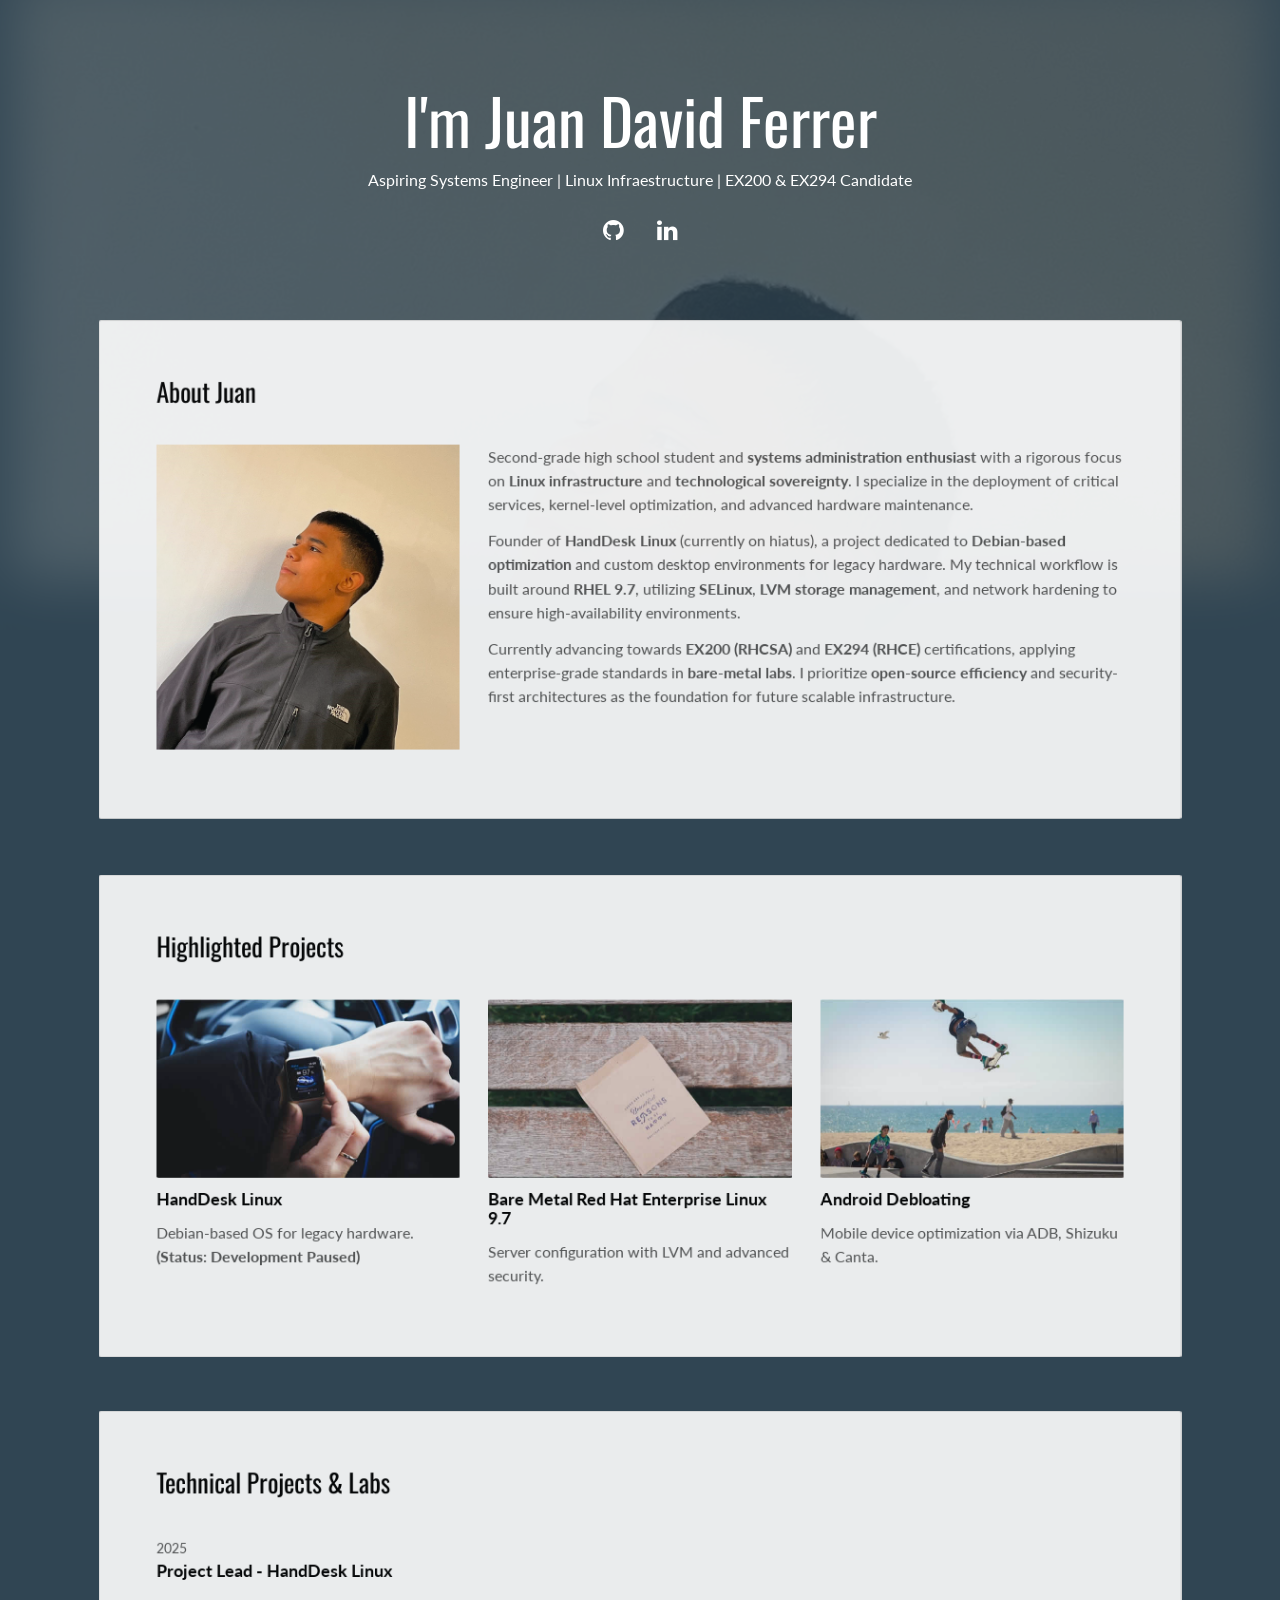
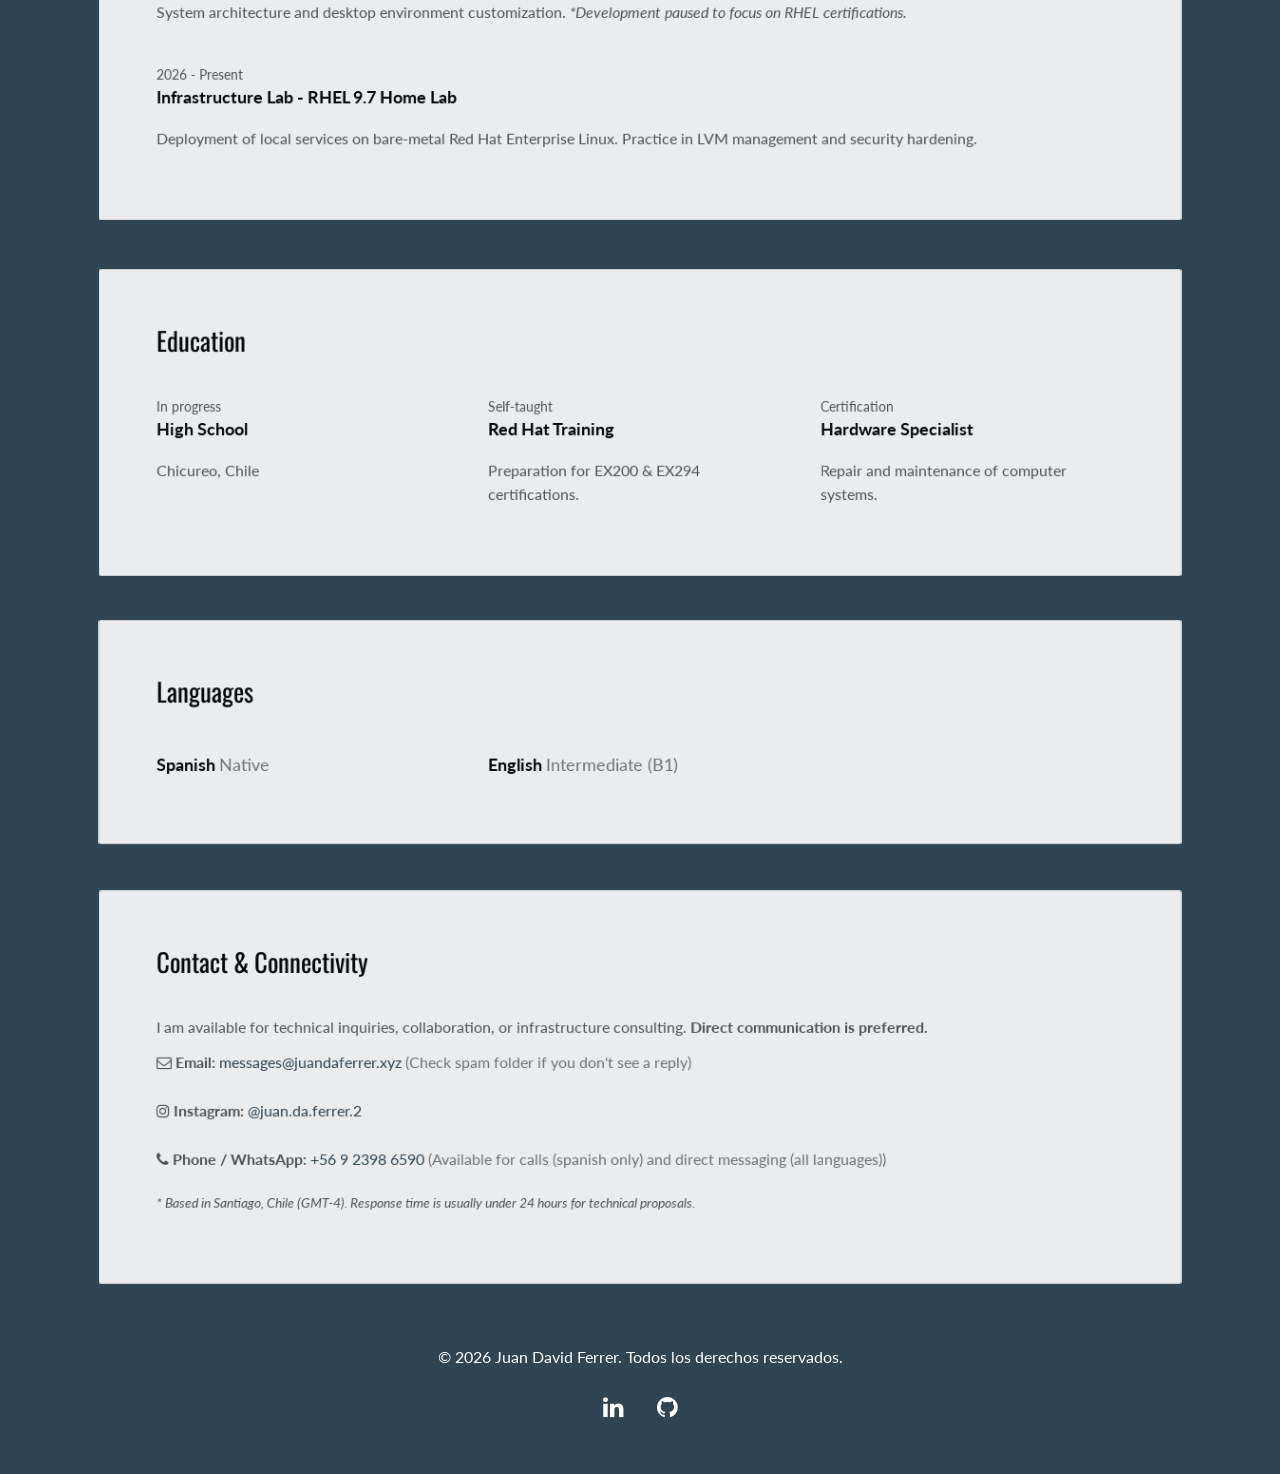
==== commit 96093cce: "Update phone availability message in index.html" ====
--- a/index.html
+++ b/index.html
@@ -171,7 +171,7 @@
                     <li>
                       <i class="fa fa-phone" aria-hidden="true"></i>
                       <strong> Phone / WhatsApp:</strong> <a href="tel:+56923986590">+56 9 2398 6590</a> 
-                      <span class="text-muted">(Available for calls and direct messaging)</span>
+                      <span class="text-muted">(Available for calls (spanish only) and direct messaging (all languages))</span>
                     </li>
                   </ul>
 
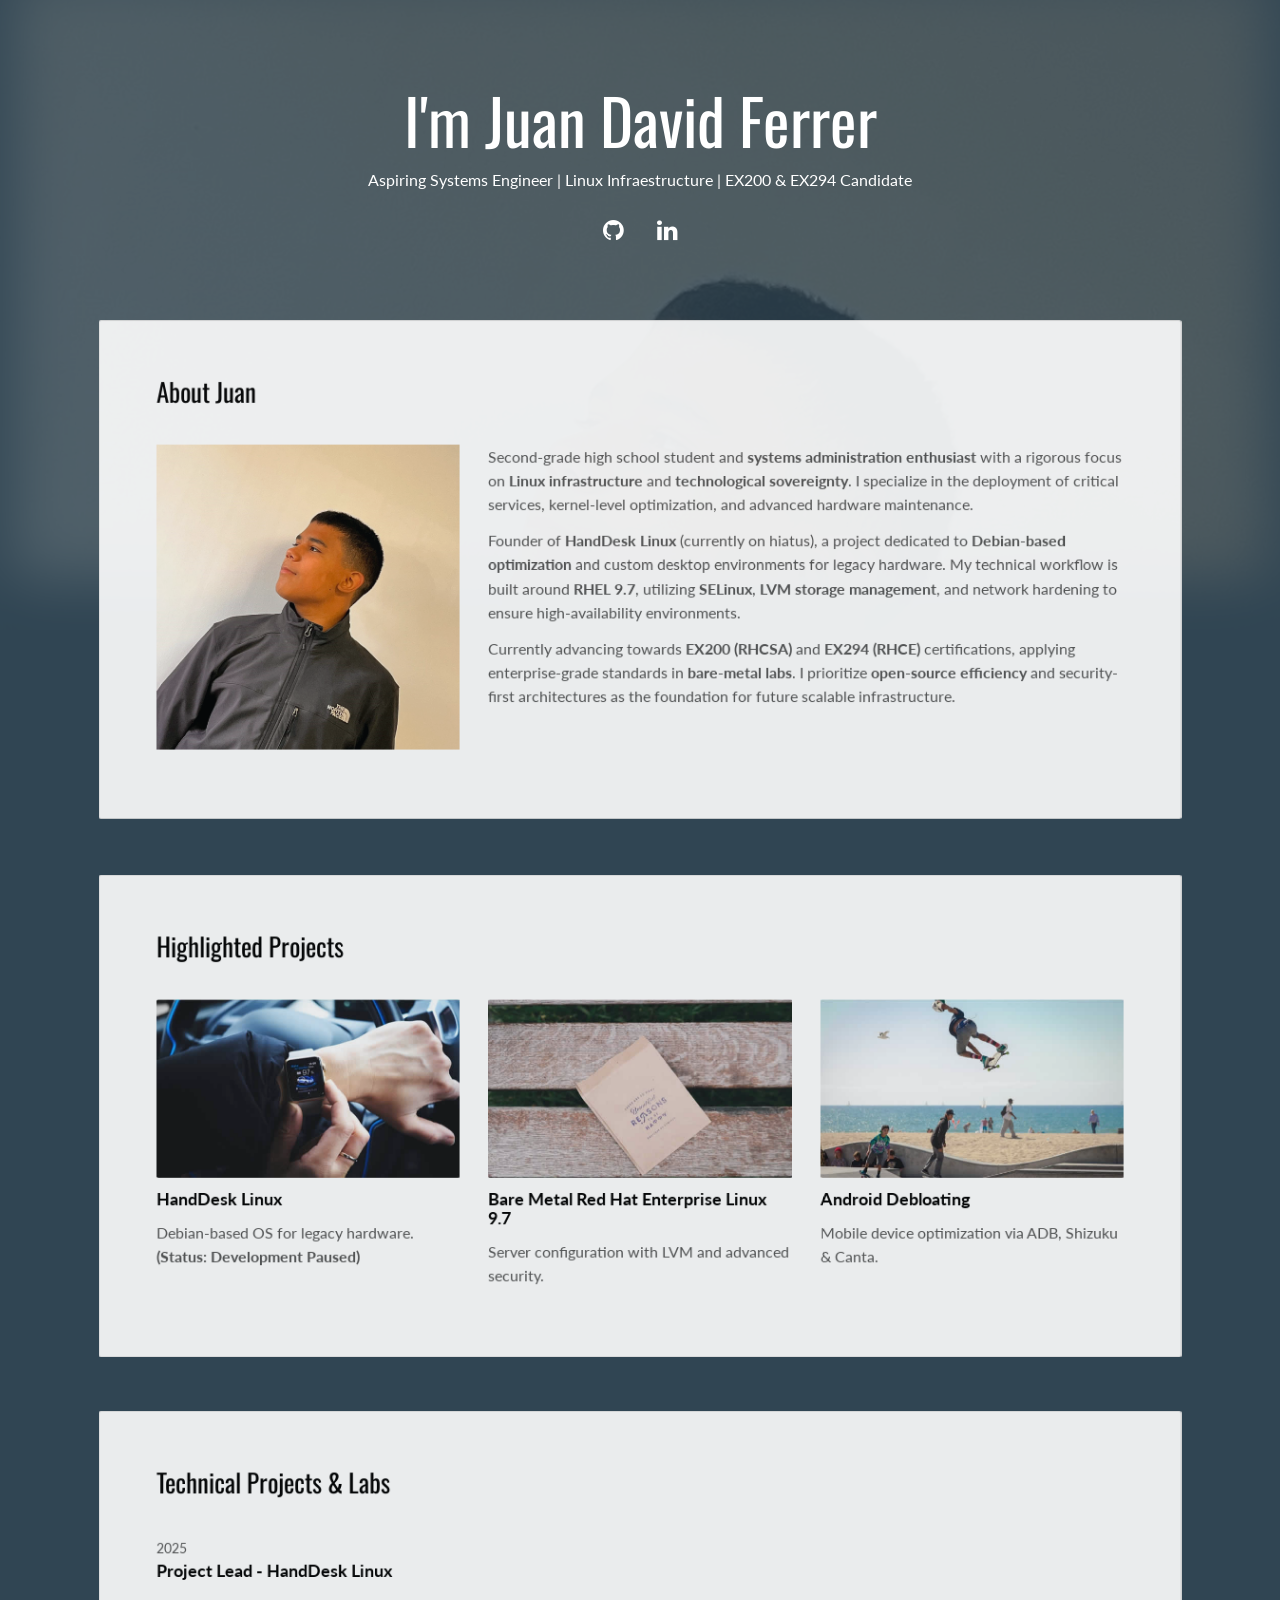
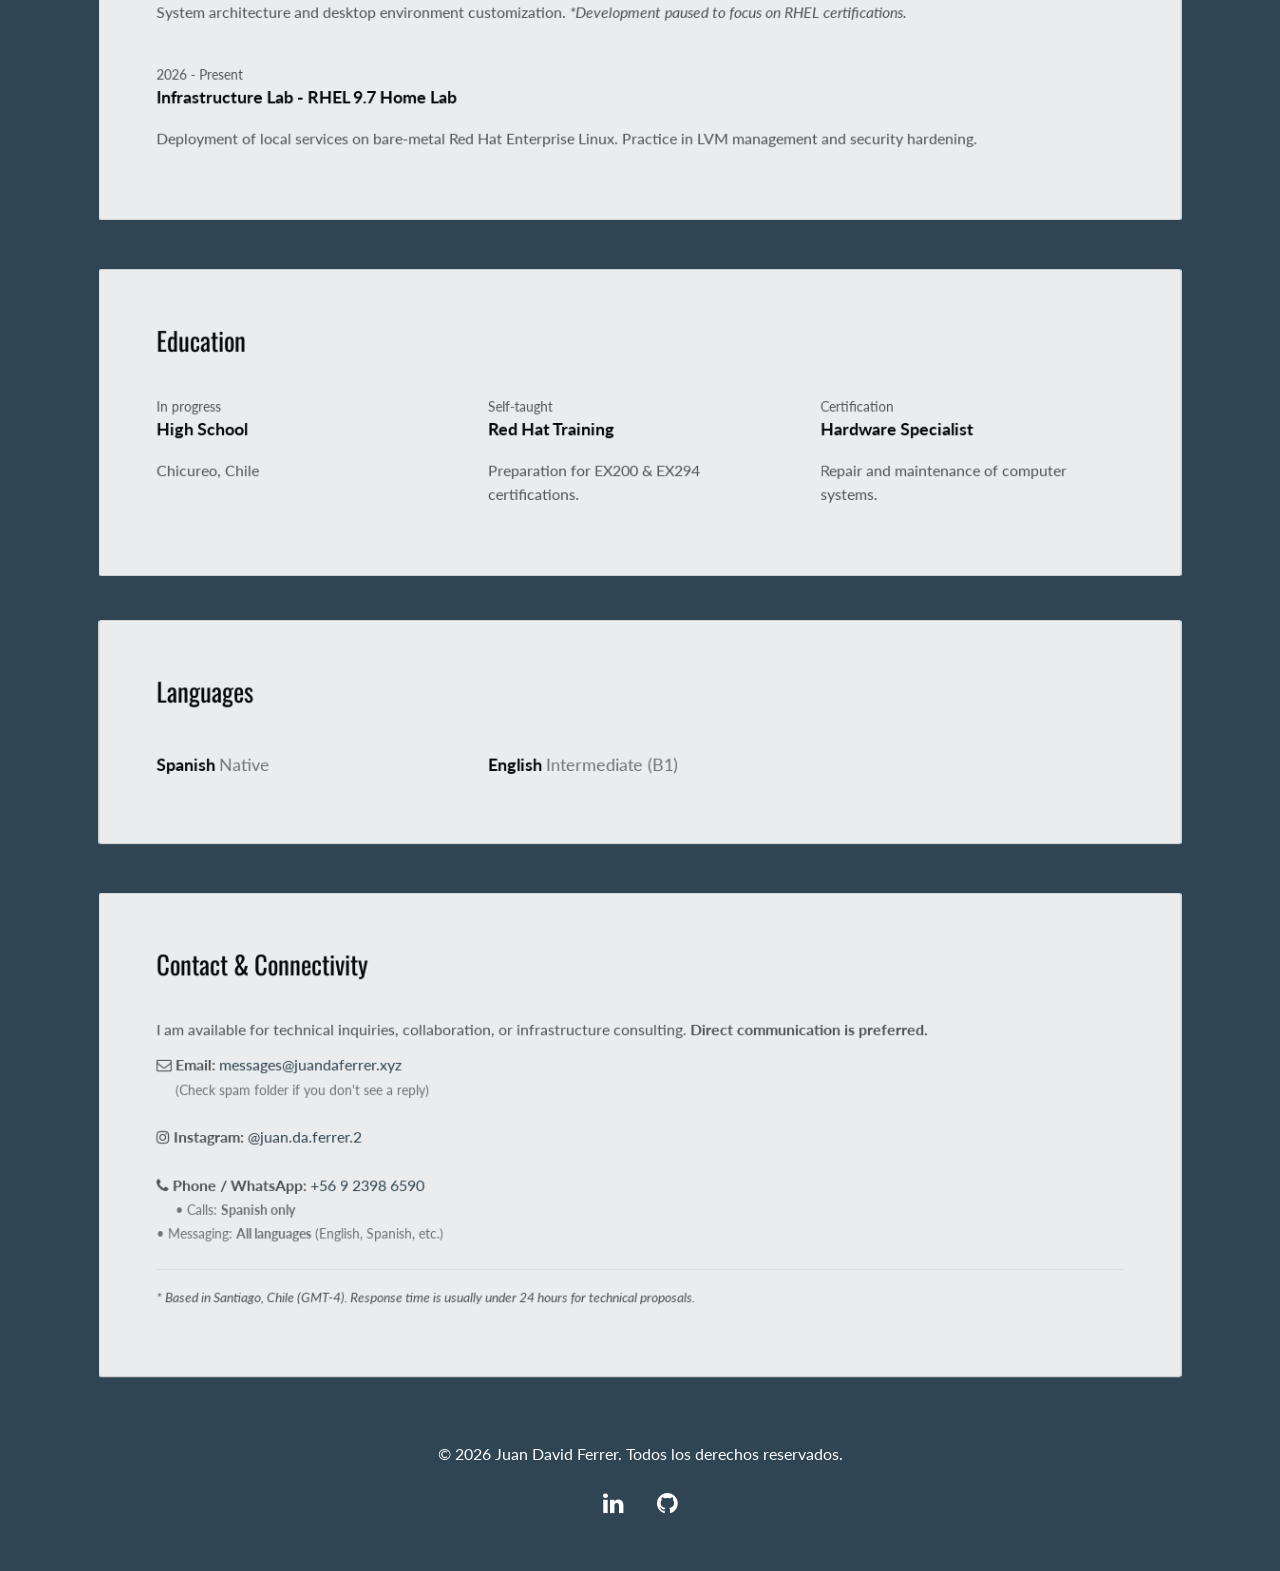
==== commit 3390b253: "Update index.html" ====
--- a/index.html
+++ b/index.html
@@ -149,39 +149,43 @@
                 </div>
               </div>
             </div>
-          <div class="card">
-            <div class="card-block">
-              <h2>Contact & Connectivity</h2>
-              <div class="row">
-                <div class="col-md-12">
-                  <p>I am available for technical inquiries, collaboration, or infrastructure consulting. <strong>Direct communication is preferred.</strong></p>
-                  
-                  <ul class="list-unstyled">
-                    <li>
-                      <i class="fa fa-envelope-o" aria-hidden="true"></i>
-                      <strong> Email:</strong> <a href="mailto:messages@juandaferrer.xyz">messages@juandaferrer.xyz</a> 
-                      <span class="text-muted">(Check spam folder if you don't see a reply)</span>
-                    </li>
-                    <br>
-                    <li>
-                      <i class="fa fa-instagram" aria-hidden="true"></i>
-                      <strong> Instagram:</strong> <a href="https://instagram.com/juan.da.ferrer.2" target="_blank">@juan.da.ferrer.2</a>
-                    </li>
-                    <br>
-                    <li>
-                      <i class="fa fa-phone" aria-hidden="true"></i>
-                      <strong> Phone / WhatsApp:</strong> <a href="tel:+56923986590">+56 9 2398 6590</a> 
-                      <span class="text-muted">(Available for calls (spanish only) and direct messaging (all languages))</span>
-                    </li>
-                  </ul>
-
-                  <div class="work-experience" style="margin-top: 20px;">
-                    <p><small><em>* Based in Santiago, Chile (GMT-4). Response time is usually under 24 hours for technical proposals.</em></small></p>
-                  </div>
-                </div>
-              </div>
-            </div>
-          </div>
+<div class="card">
+  <div class="card-block">
+    <h2>Contact & Connectivity</h2>
+    <div class="row">
+      <div class="col-md-12">
+        <p>I am available for technical inquiries, collaboration, or infrastructure consulting. <strong>Direct communication is preferred.</strong></p>
+
+        <ul class="list-unstyled">
+          <li>
+            <i class="fa fa-envelope-o" aria-hidden="true"></i>
+            <strong> Email:</strong> <a href="mailto:messages@juandaferrer.xyz">messages@juandaferrer.xyz</a>
+            <br><small class="text-muted" style="margin-left: 20px;">(Check spam folder if you don't see a reply)</small>
+          </li>
+          <br>
+          <li>
+            <i class="fa fa-instagram" aria-hidden="true"></i>
+            <strong> Instagram:</strong> <a href="https://instagram.com/juan.da.ferrer.2" target="_blank">@juan.da.ferrer.2</a>
+          </li>
+          <br>
+          <li>
+            <i class="fa fa-phone" aria-hidden="true"></i>
+            <strong> Phone / WhatsApp:</strong> <a href="tel:+56923986590">+56 9 2398 6590</a>
+            <br>
+            <small class="text-muted" style="margin-left: 20px;">
+              • Calls: <strong>Spanish only</strong><br>
+              • Messaging: <strong>All languages</strong> (English, Spanish, etc.)
+            </small>
+          </li>
+        </ul>
+
+        <div class="work-experience" style="margin-top: 25px; border-top: 1px solid #eee; padding-top: 15px;">
+          <p><small><em>* Based in Santiago, Chile (GMT-4). Response time is usually under 24 hours for technical proposals.</em></small></p>
+        </div>
+      </div>
+    </div>
+  </div>
+</div>
 
         </div>
       </div>
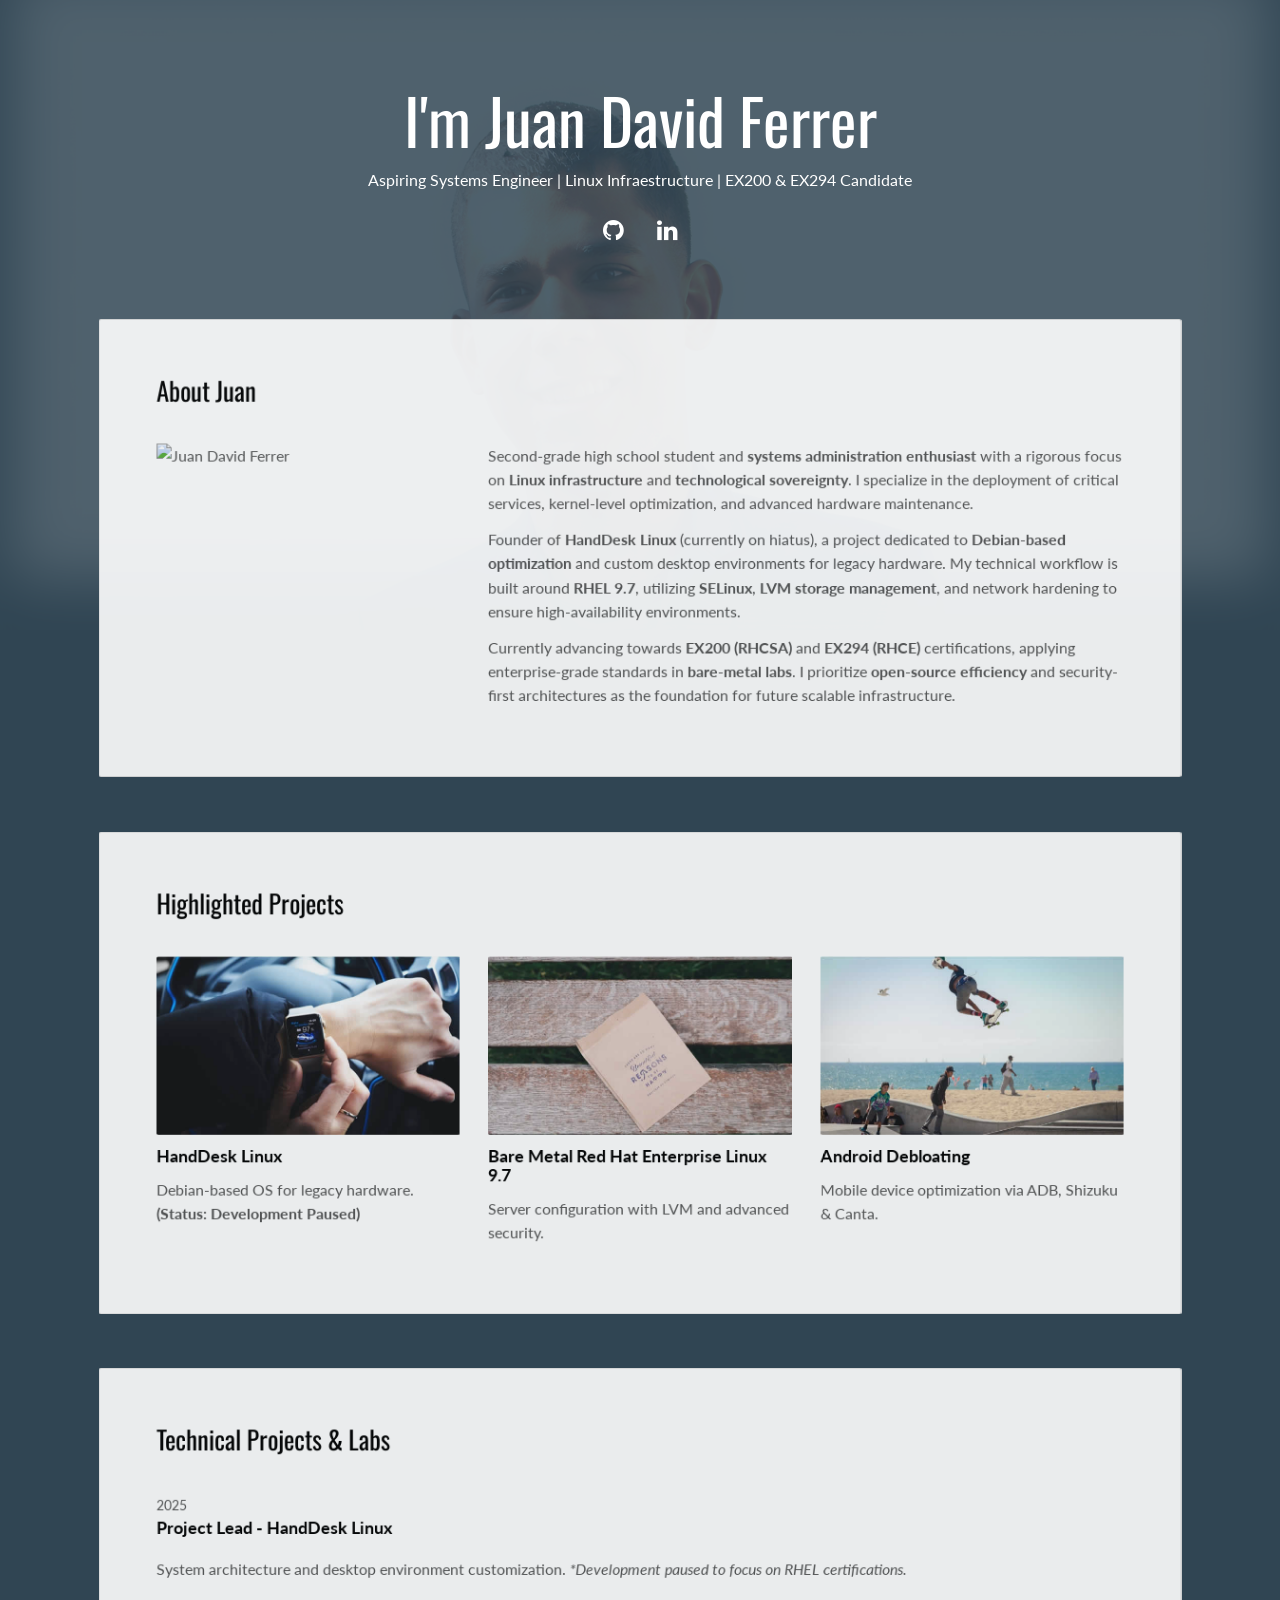
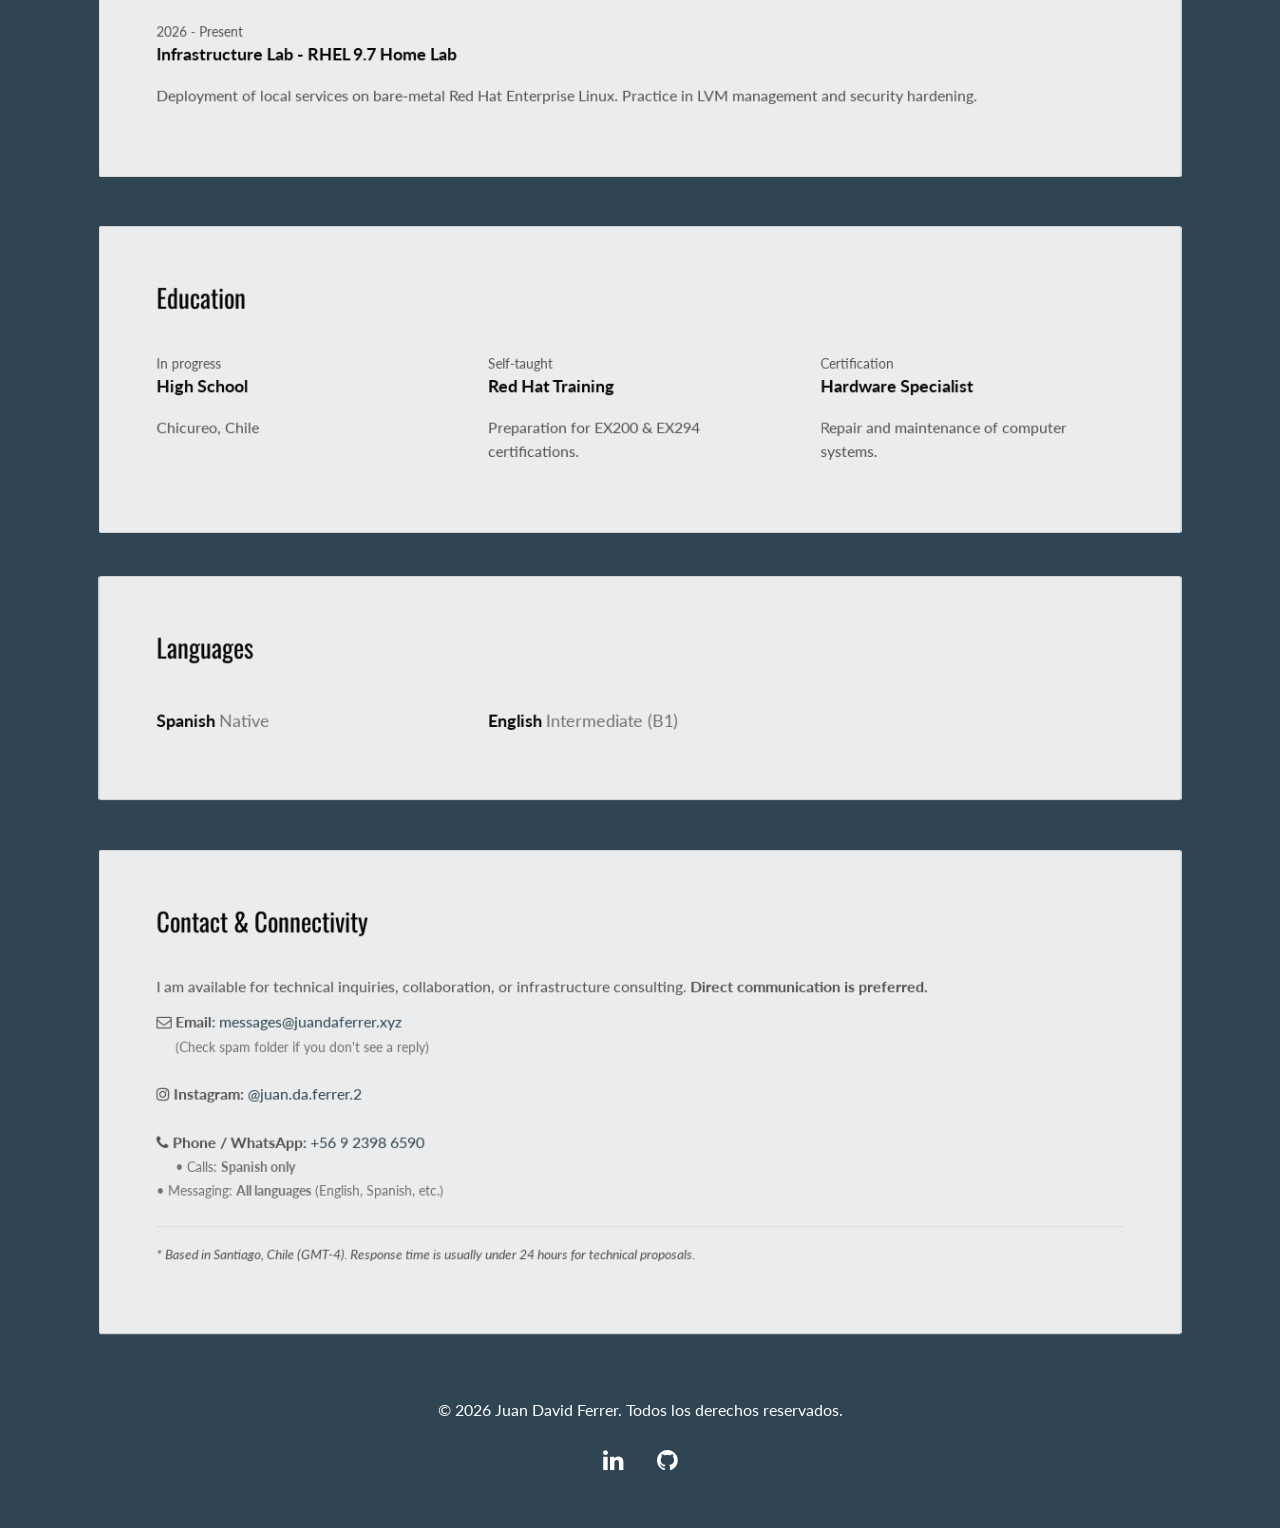
==== commit 5ae593d3: "Update index.html" ====
--- a/index.html
+++ b/index.html
@@ -15,7 +15,7 @@
 </head>
 <body class="">
 
-  <div class="background-color-layer" style="background-image: url('assets/images/img-01.jpg')"></div>
+  <div class="background-color-layer" style="background-image: url('assets/images/img-01.png')"></div>
   <main class="content-wrapper">
     <header class="white-text-container section-container">
       <div class="text-center">
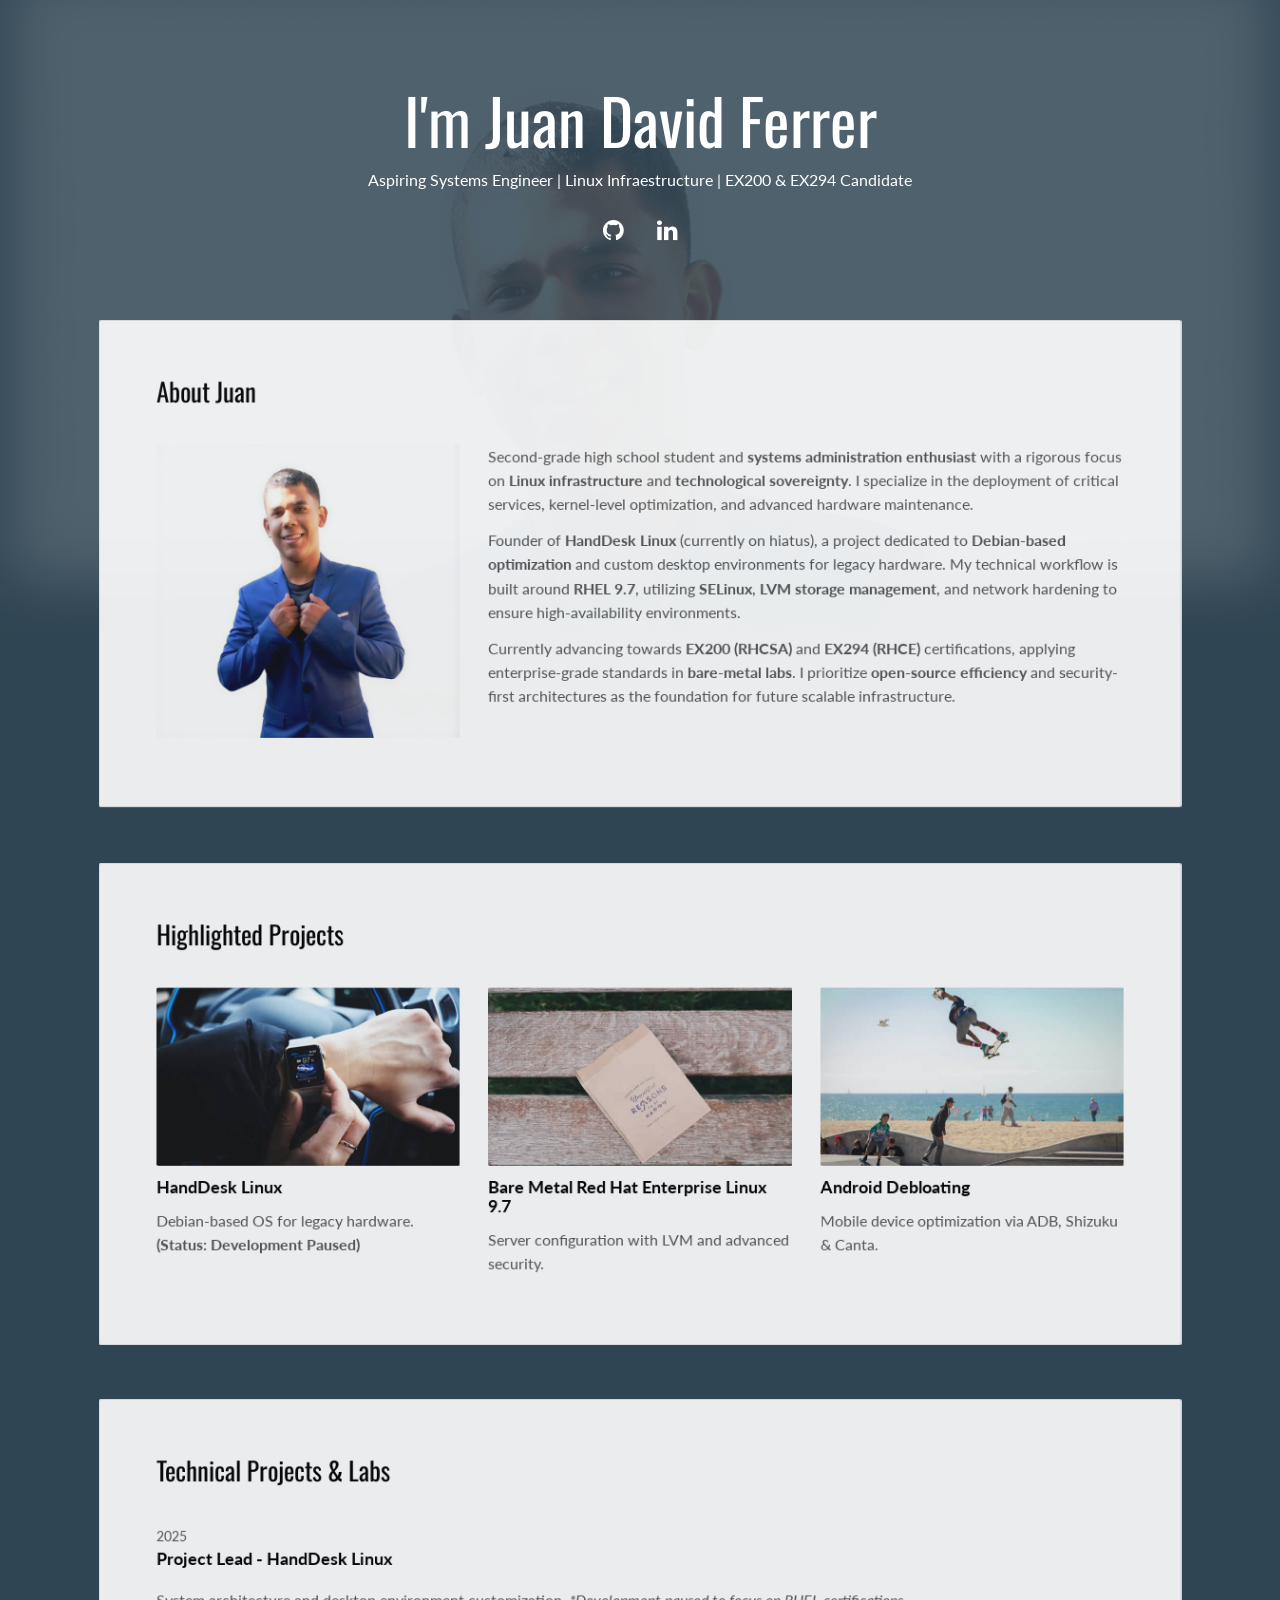
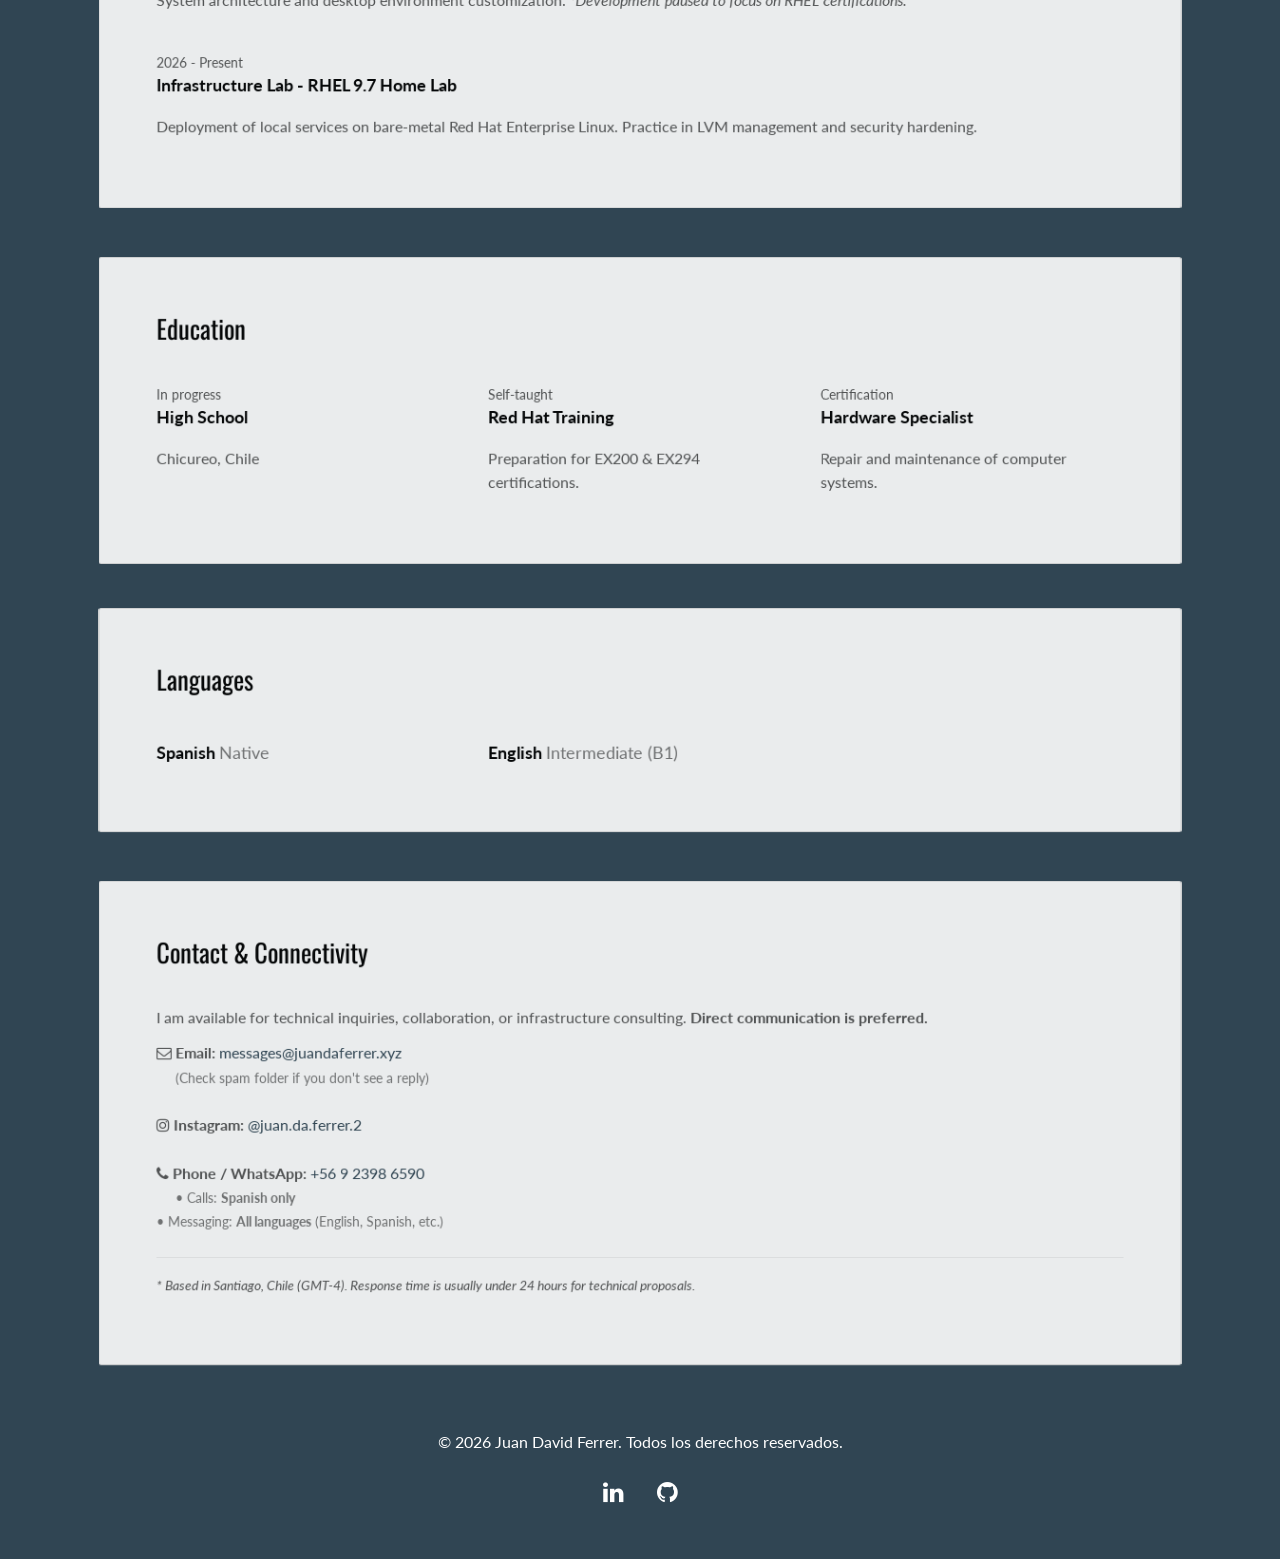
==== commit e503bd3c: "Update index.html" ====
--- a/index.html
+++ b/index.html
@@ -41,7 +41,7 @@
               <h2>About Juan</h2>
               <div class="row">
                 <div class="col-md-4">
-                  <p><img src="./assets/images/img-01.jpg" class="img-responsive" alt="Juan David Ferrer"></p>
+                  <p><img src="./assets/images/img-01.png" class="img-responsive" alt="Juan David Ferrer"></p>
                 </div>
                   <div class="col-md-8">
                 <p>
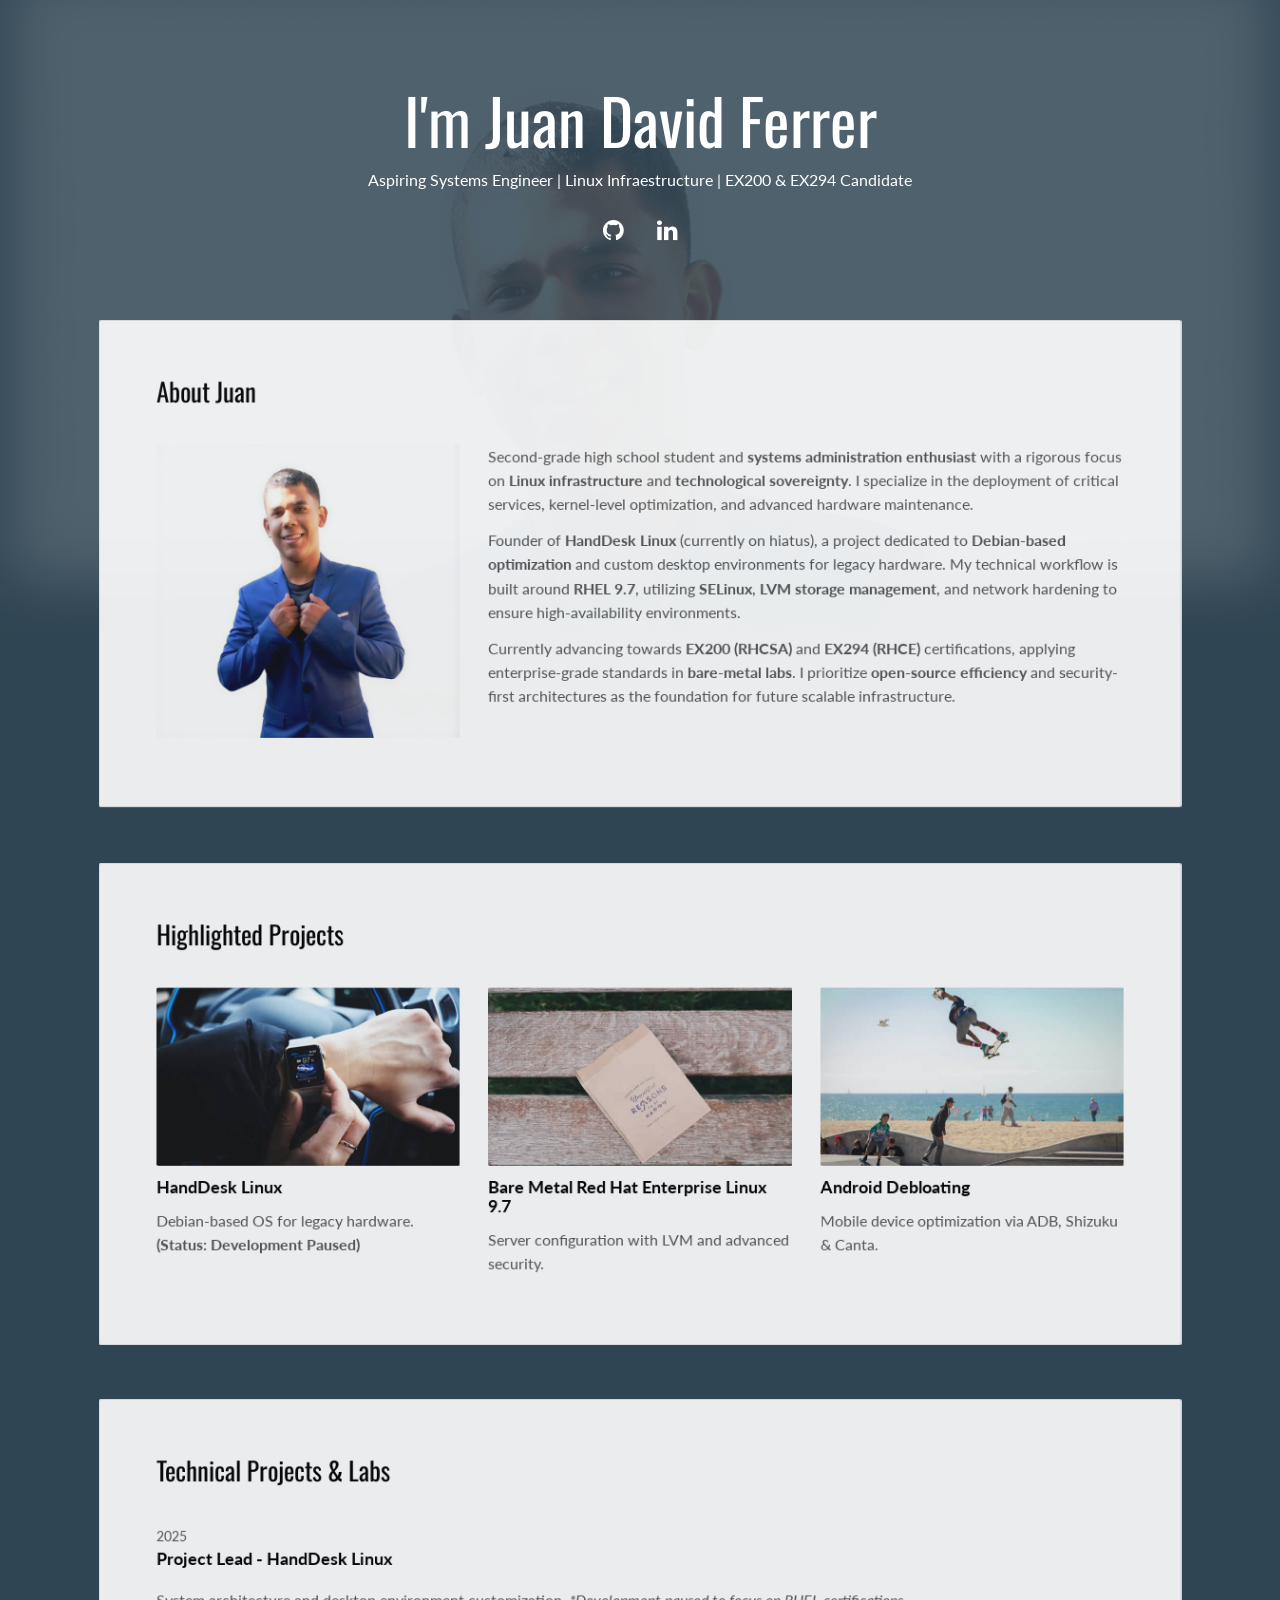
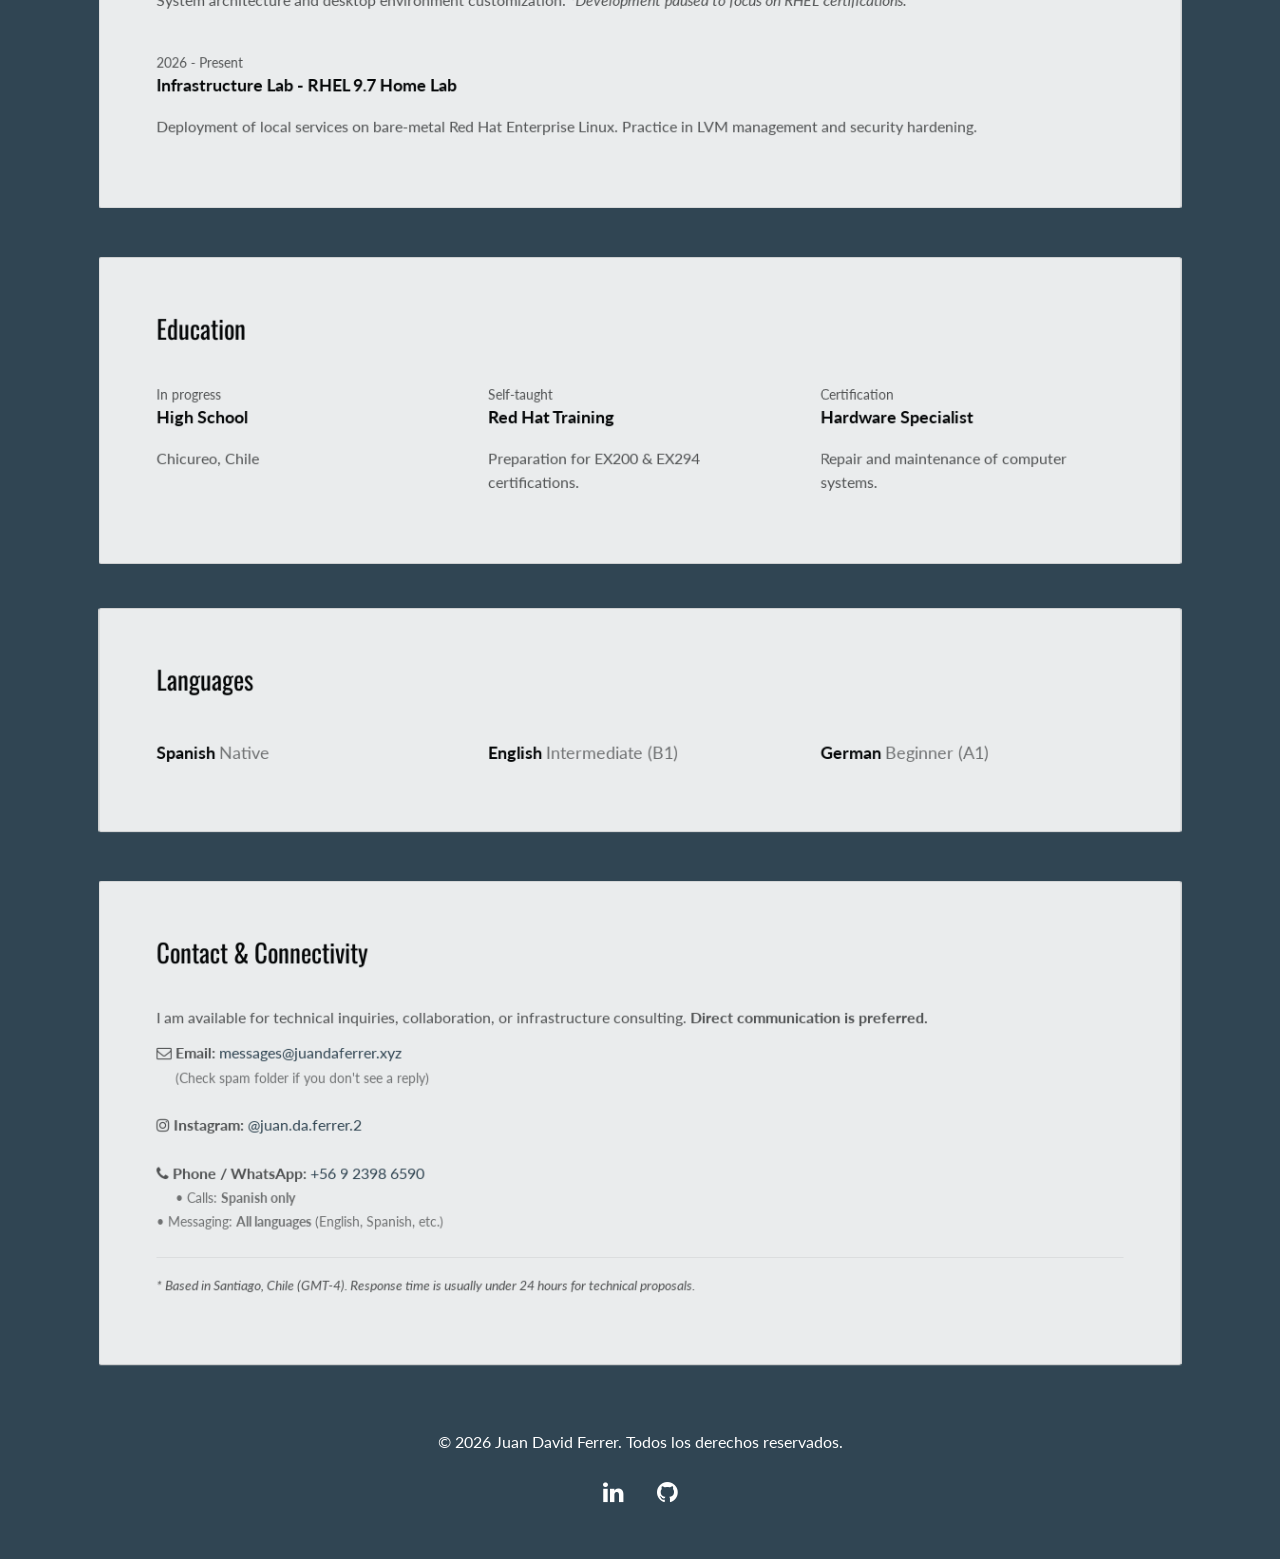
==== commit 26d33ca6: "Update index.html" ====
--- a/index.html
+++ b/index.html
@@ -144,6 +144,11 @@
                   <div class="col-md-4">
                     <div class="language-experience">
                       <h3 class="h5">English <small>Intermediate (B1)</small></h3>
+                    </div>
+                  </div>
+                  <div class="col-md-4">
+                    <div class="language-experience">
+                      <h3 class="h5">German <small>Beginner (A1)</small></h3>
                     </div>
                   </div>
                 </div>
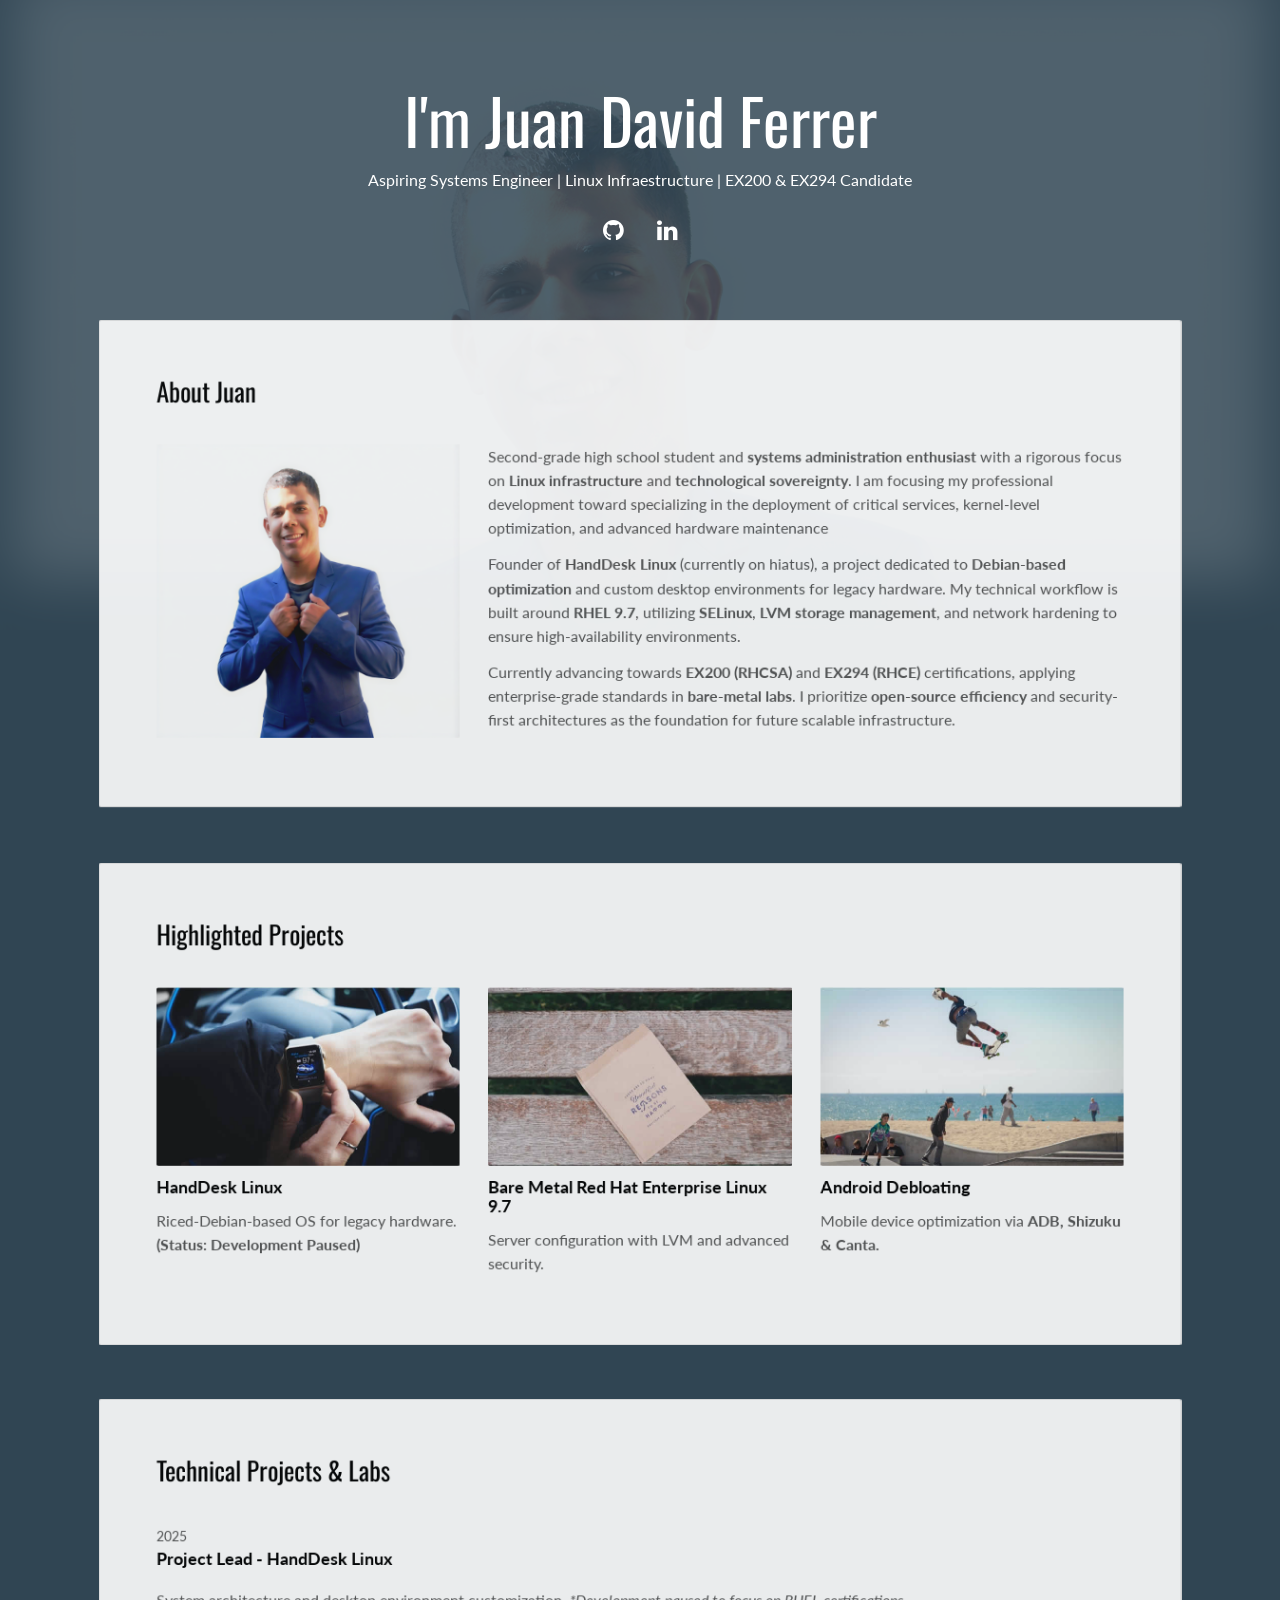
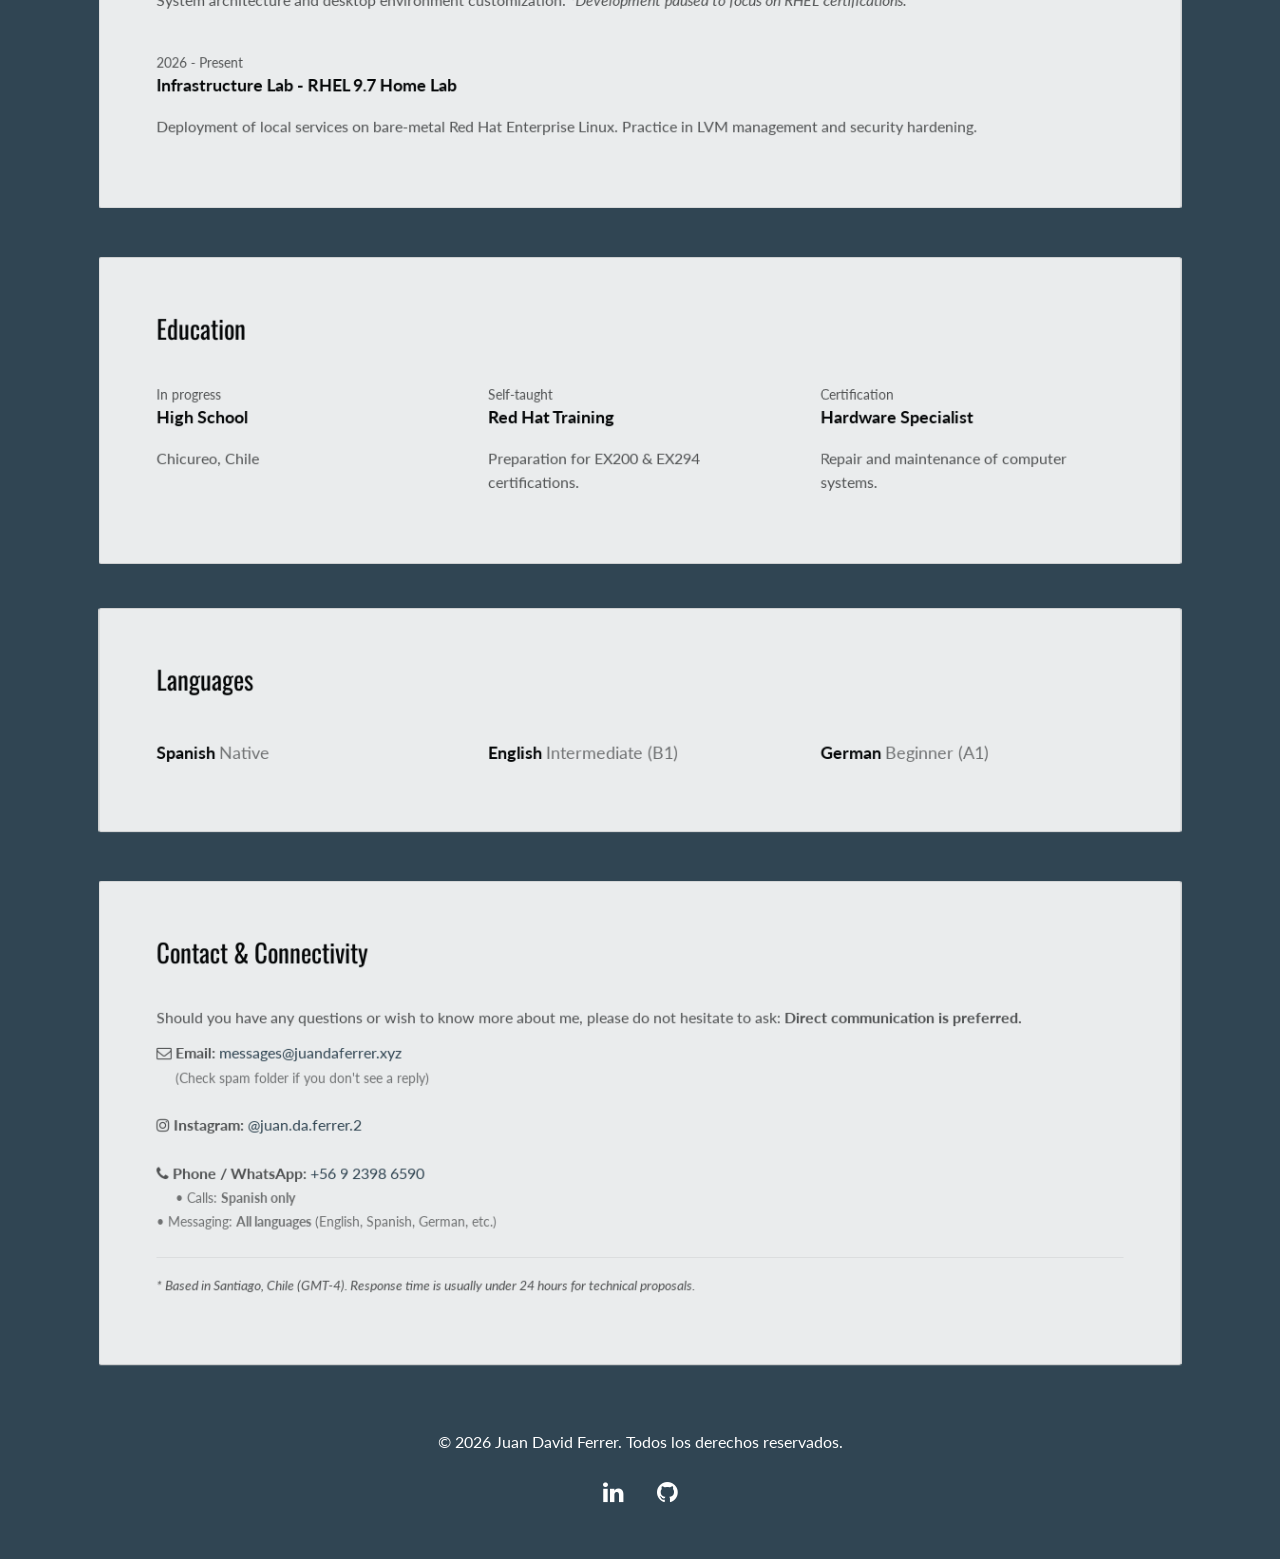
==== commit ed031912: "Update index.html" ====
--- a/index.html
+++ b/index.html
@@ -46,8 +46,7 @@
                   <div class="col-md-8">
                 <p>
                   Second-grade high school student and <strong>systems administration enthusiast</strong> with a rigorous focus on 
-                  <strong>Linux infrastructure</strong> and <strong>technological sovereignty</strong>. I specialize in the 
-                  deployment of critical services, kernel-level optimization, and advanced hardware maintenance.
+                  <strong>Linux infrastructure</strong> and <strong>technological sovereignty</strong>. I am focusing my professional development toward specializing in the deployment of critical services, kernel-level optimization, and advanced hardware maintenance
                 </p>
                 <p>
                 Founder of <strong>HandDesk Linux</strong> (currently on hiatus), a project dedicated to <strong>Debian-based 
@@ -72,7 +71,7 @@
                 <div class="col-md-4">
                   <img src="./assets/images/img-02.jpg" class="img-responsive" alt="HandDesk Linux">
                   <h3 class="h5">HandDesk Linux</h3>
-                  <p>Debian-based OS for legacy hardware. <strong>(Status: Development Paused)</strong></p>
+                  <p>Riced-Debian-based OS for legacy hardware. <strong>(Status: Development Paused)</strong></p>
                 </div>
                 <div class="col-md-4">
                   <img src="./assets/images/img-03.jpg" class="img-responsive" alt="RHEL Server">
@@ -82,7 +81,7 @@
                 <div class="col-md-4">
                   <img src="./assets/images/img-04.jpg" class="img-responsive" alt="Android Modding">
                   <h3 class="h5">Android Debloating</h3>
-                  <p>Mobile device optimization via ADB, Shizuku & Canta.</p>
+                  <p>Mobile device optimization via <strong>ADB, Shizuku & Canta.</strong></p>
                 </div>
               </div>
             </div>
@@ -159,7 +158,7 @@
     <h2>Contact & Connectivity</h2>
     <div class="row">
       <div class="col-md-12">
-        <p>I am available for technical inquiries, collaboration, or infrastructure consulting. <strong>Direct communication is preferred.</strong></p>
+        <p> Should you have any questions or wish to know more about me, please do not hesitate to ask: <strong>Direct communication is preferred.</strong></p>
 
         <ul class="list-unstyled">
           <li>
@@ -179,7 +178,7 @@
             <br>
             <small class="text-muted" style="margin-left: 20px;">
               • Calls: <strong>Spanish only</strong><br>
-              • Messaging: <strong>All languages</strong> (English, Spanish, etc.)
+              • Messaging: <strong>All languages</strong> (English, Spanish, German, etc.)
             </small>
           </li>
         </ul>
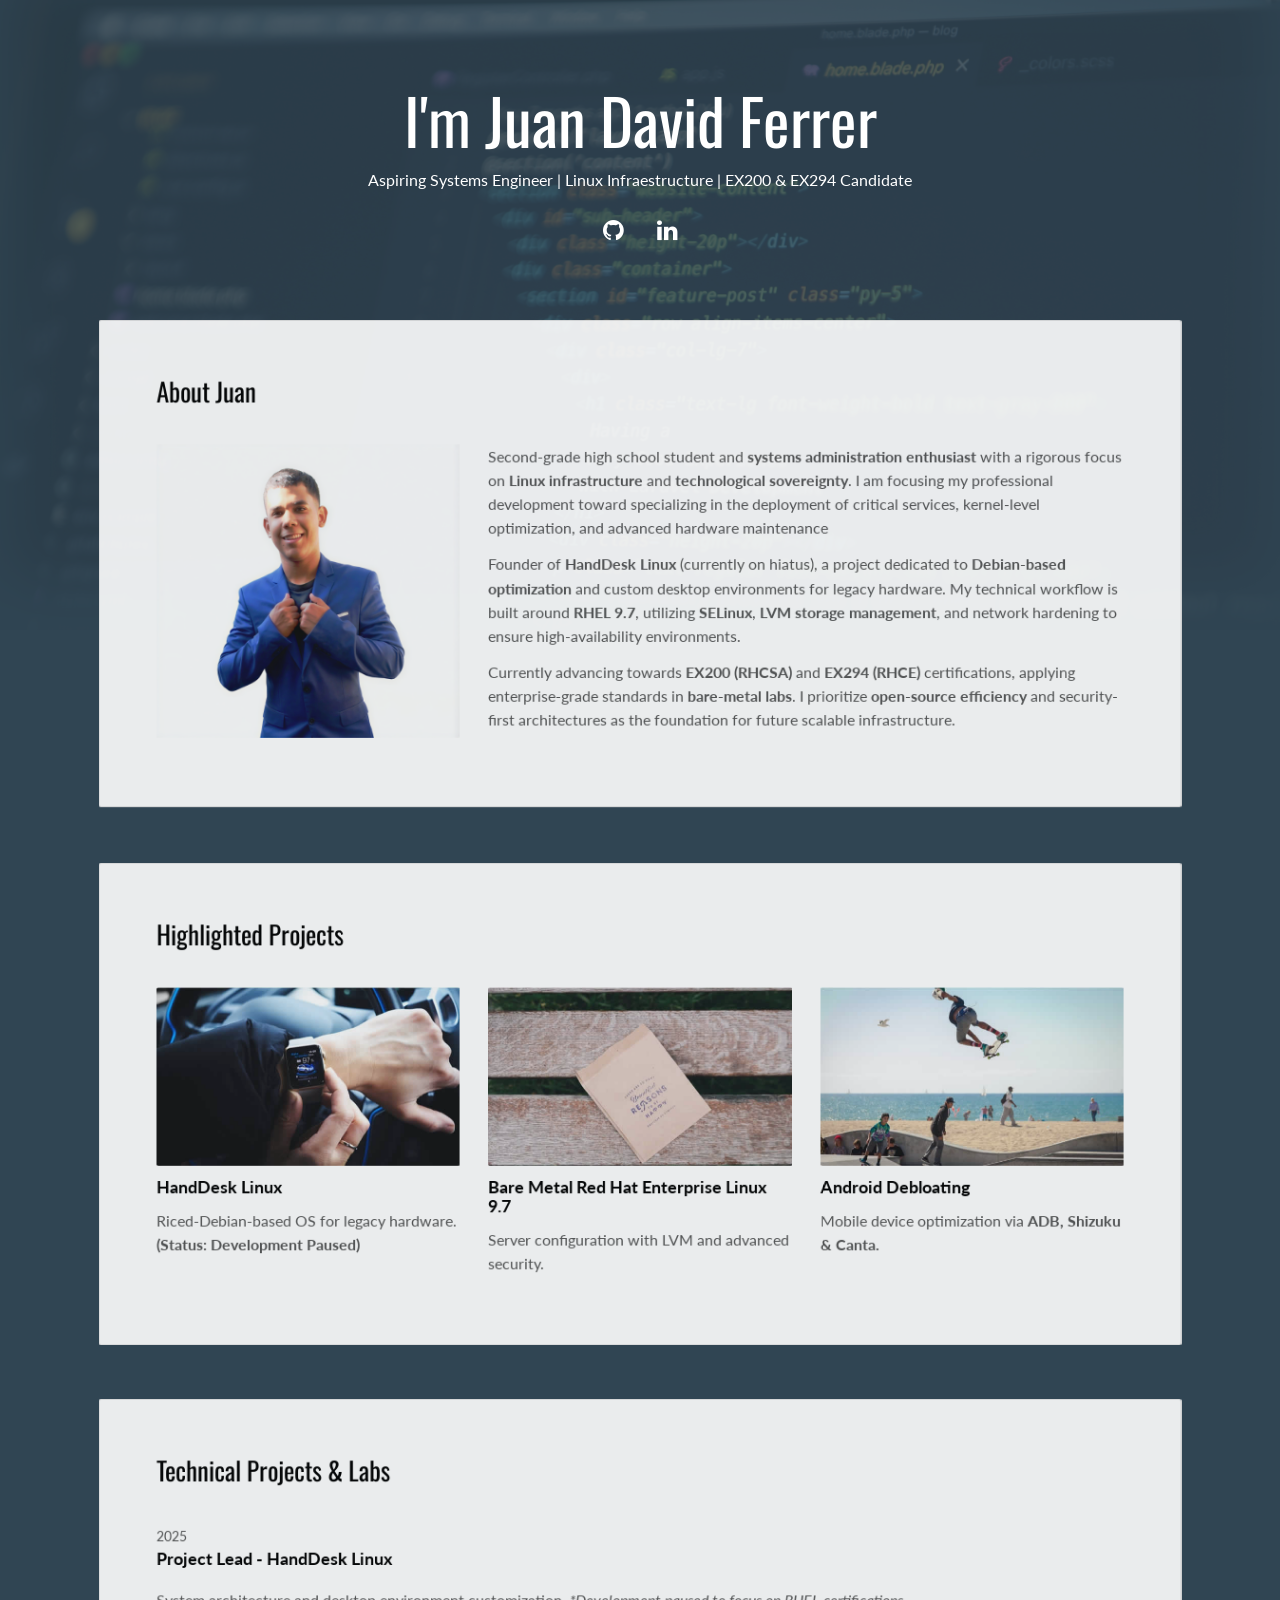
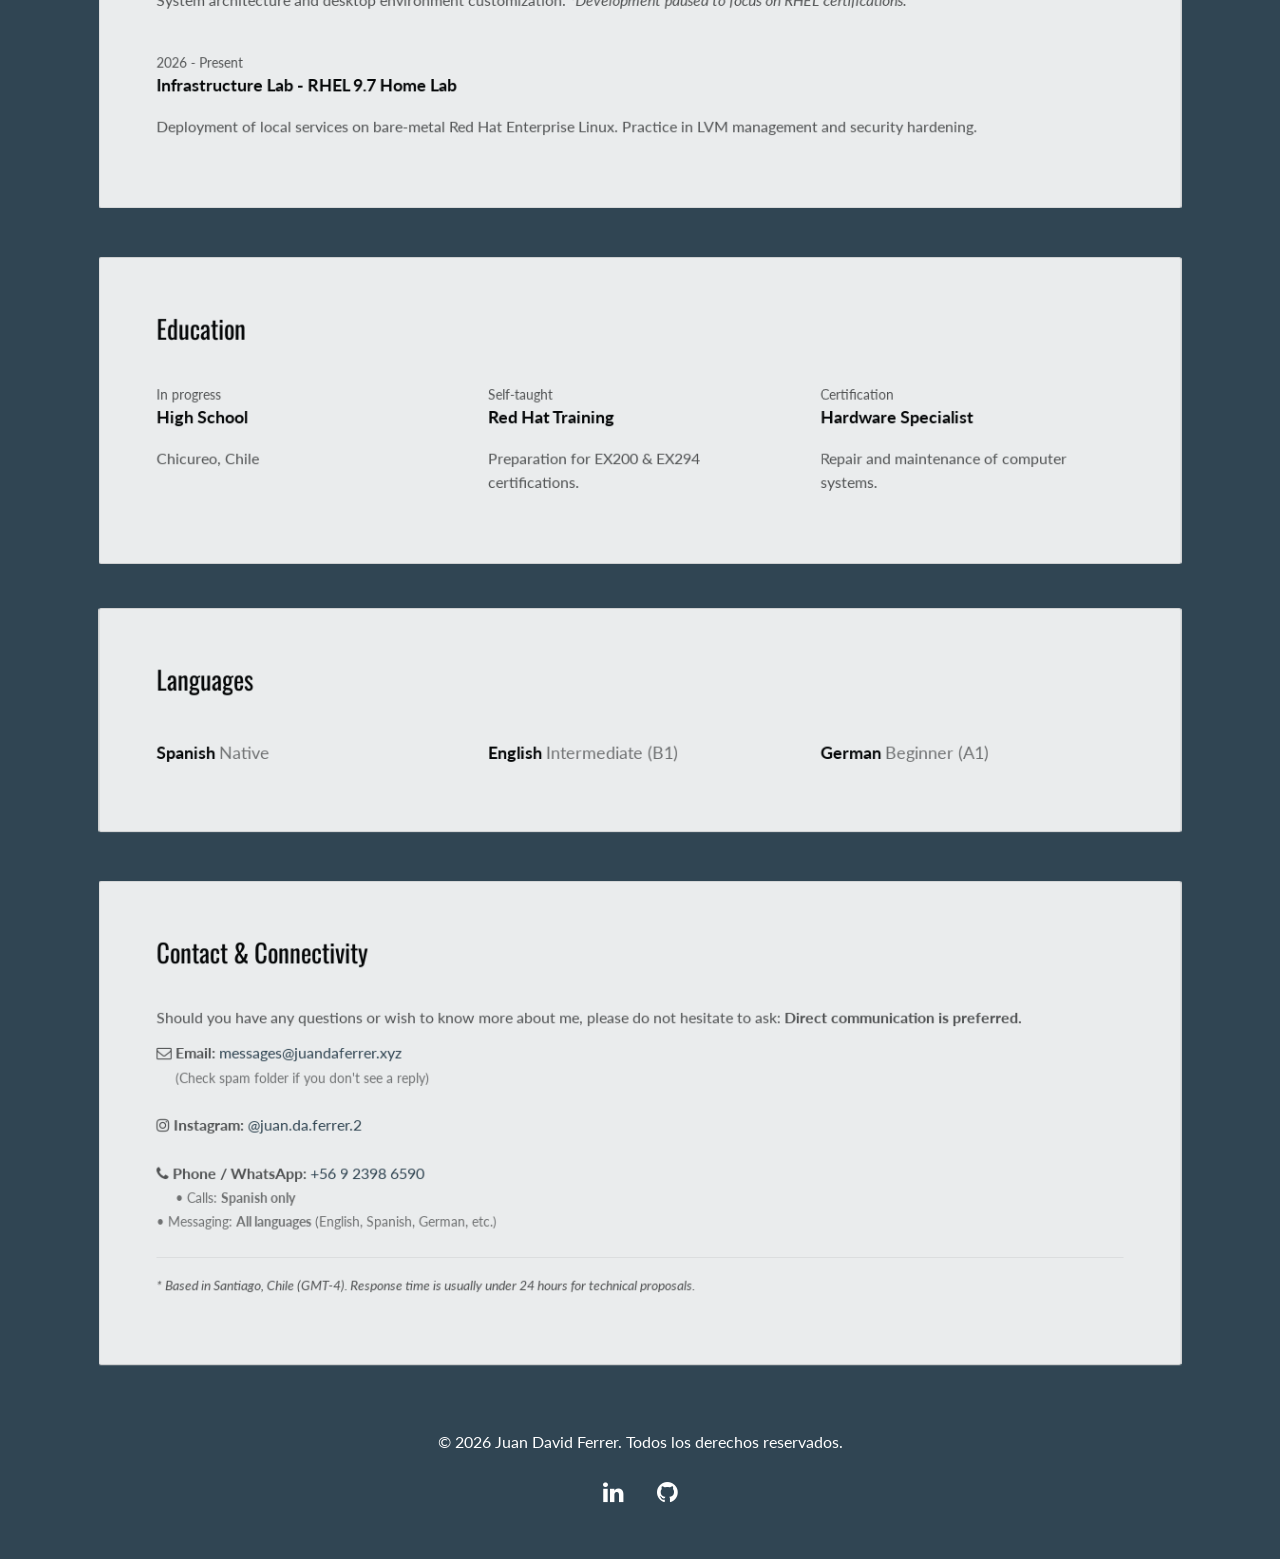
==== commit a07e8dd0: "Update index.html" ====
--- a/index.html
+++ b/index.html
@@ -15,7 +15,7 @@
 </head>
 <body class="">
 
-  <div class="background-color-layer" style="background-image: url('assets/images/img-01.png')"></div>
+  <div class="background-color-layer" style="background-image: url('assets/images/mohammad-rahmani-oXlXu2qukGE-unsplash.jpg')"></div>
   <main class="content-wrapper">
     <header class="white-text-container section-container">
       <div class="text-center">
